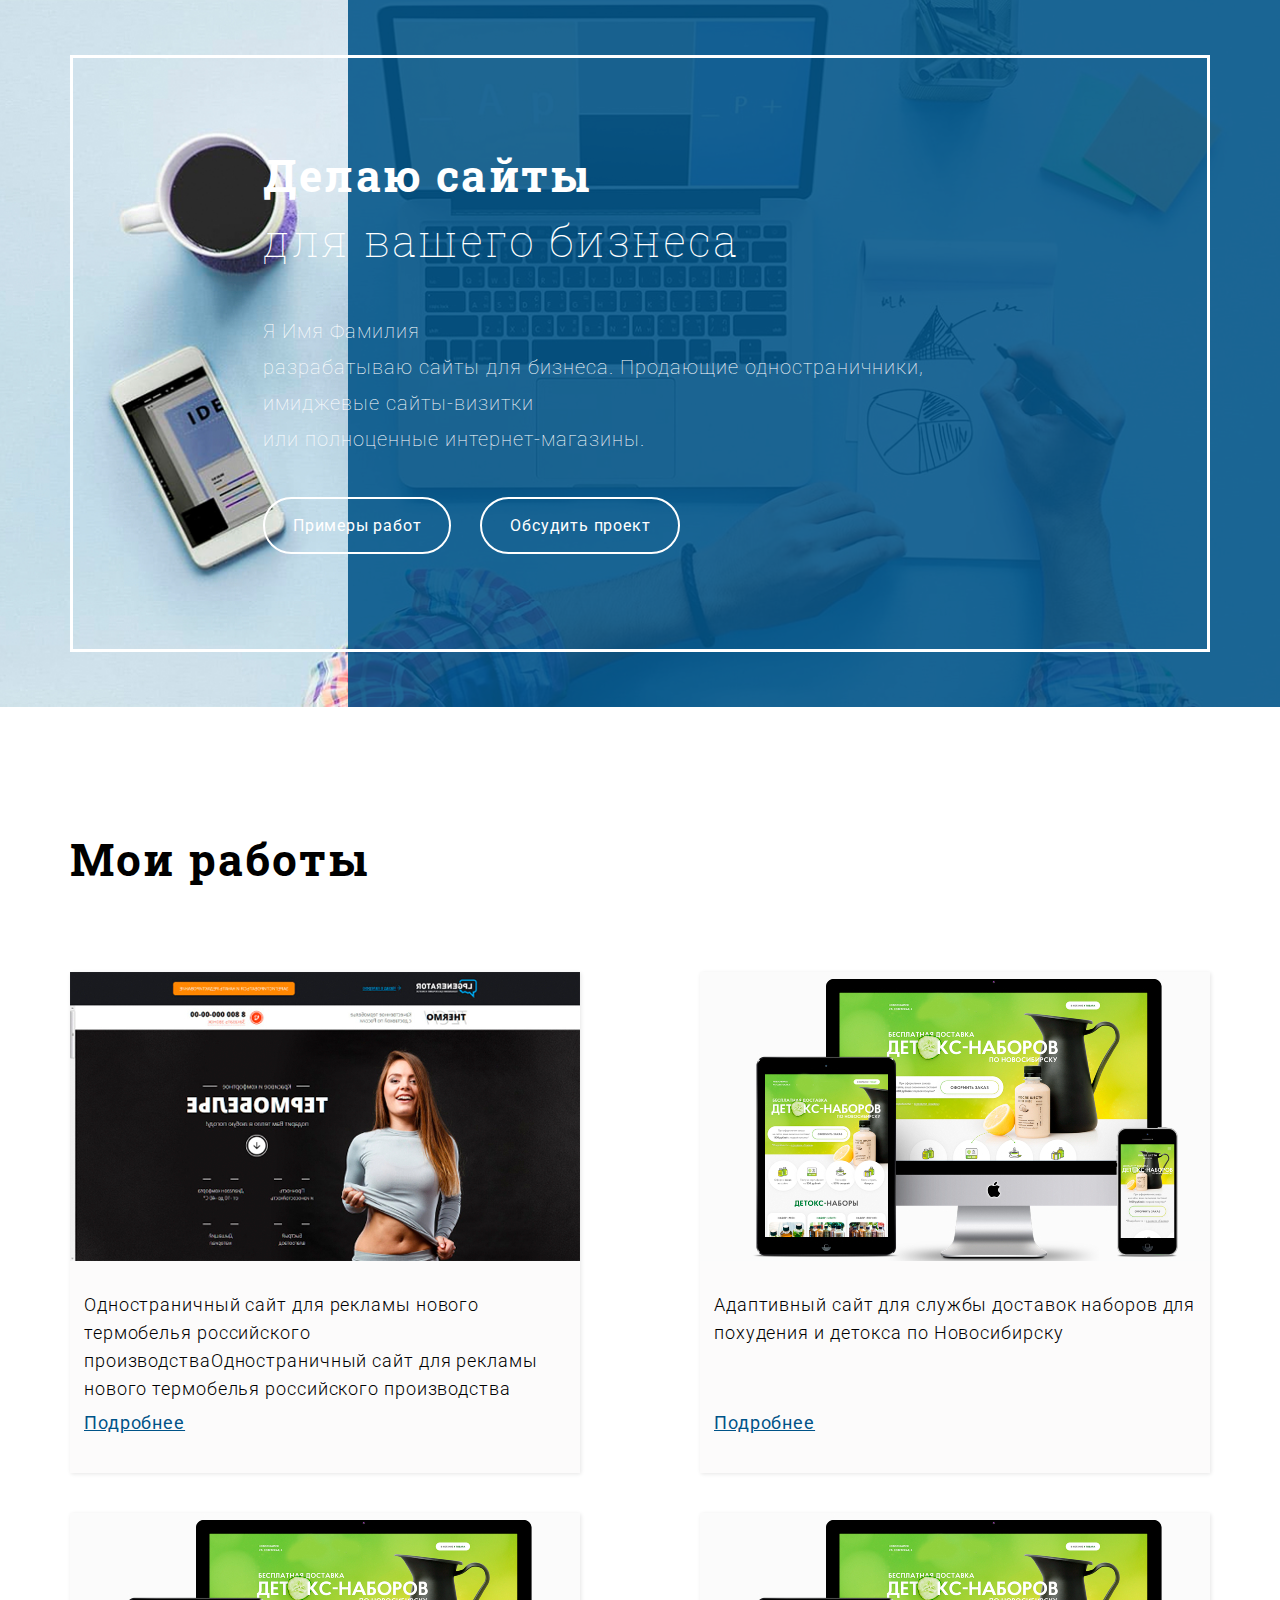
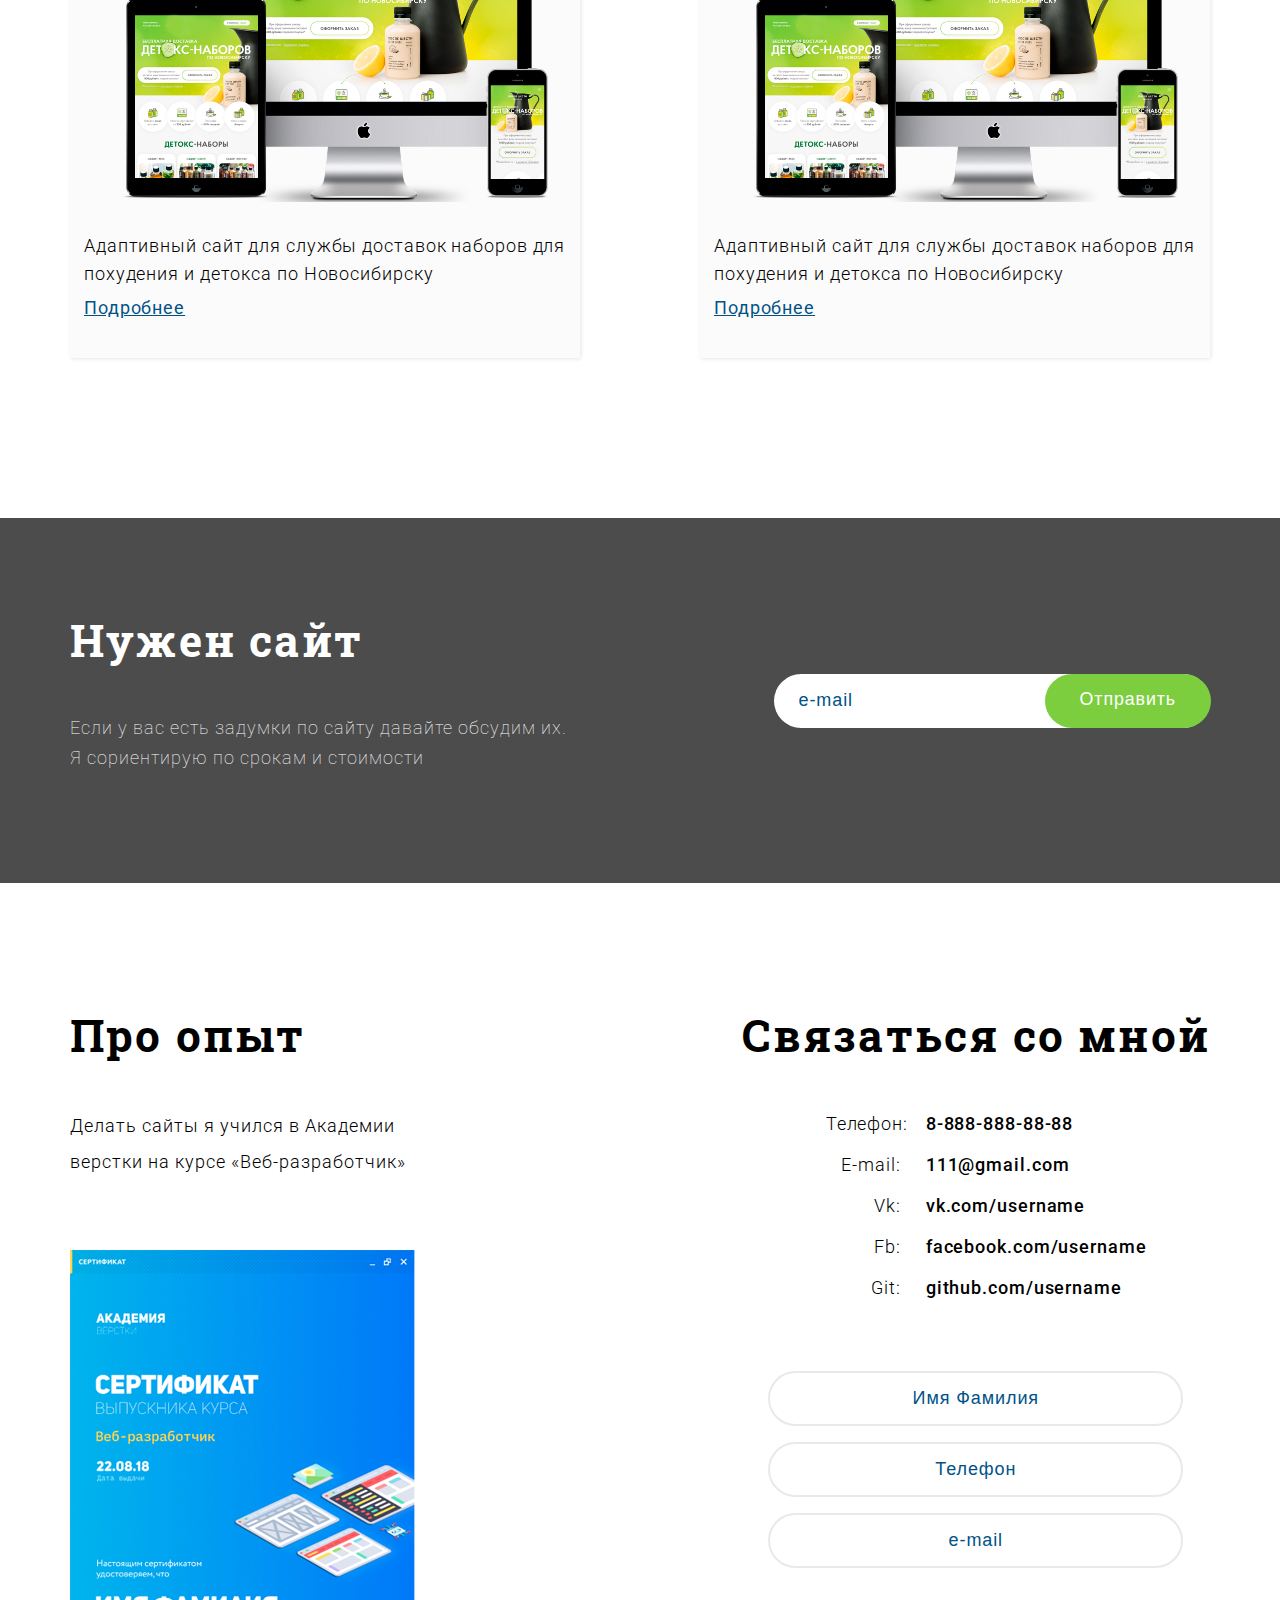
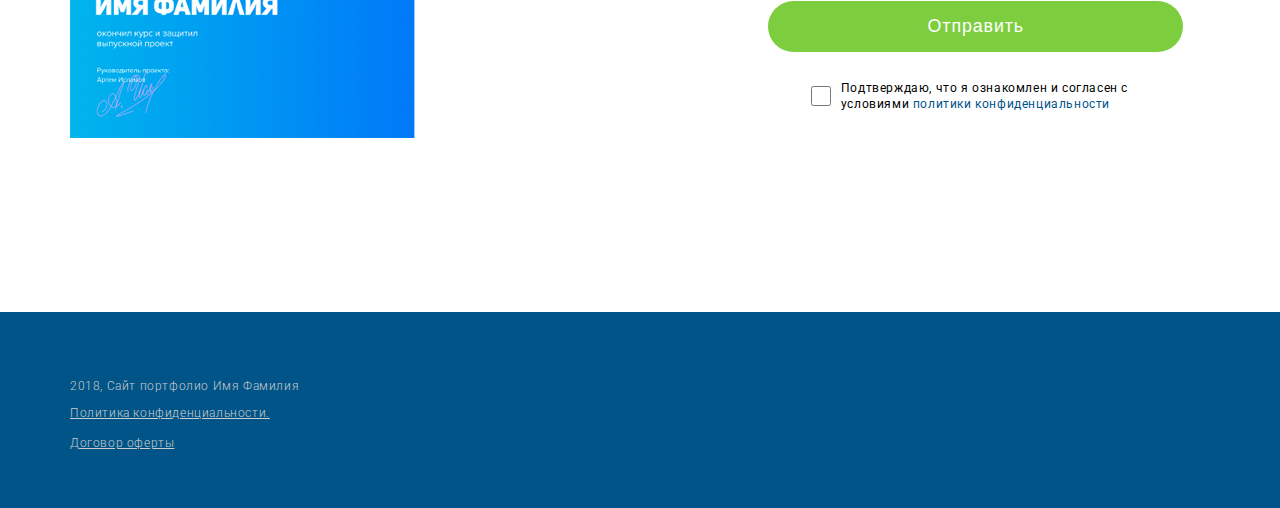
==== index.html @ 3e4e1475 "Add files via upload" ====
<!DOCTYPE html>
<html lang="ru">
<head>
	<meta charset="UTF-8">
	<meta http-equiv="X-UA-Compatible" content="IE=edge">
	<meta name="viewport" content="width=device-width, initial-scale=1">

	<!-- Информация об авторе и описание проекта -->
	<meta name="description" content="Порфолио">
	<meta name="author" content="Иван">

	<title>Портфолио</title>

	<!-- Каскадная таблица стилей -->
	<link href="https://fonts.googleapis.com/css?family=Roboto+Slab:700|Roboto:100,300,400,500" rel="stylesheet">
	<link rel="stylesheet" href="css/reset.css">
	<link rel="stylesheet" href="css/style.css">

</head>
<body>
	<header class="header">
		<div class="row">
			<div class="container">
				<div class="header-text">
					<h1 class="block-title">Делаю сайты <span>для вашего бизнеса</span></h1>
					<p class="block-description text-description">
						<span>Я Имя Фамилия</span> разрабатываю сайты для бизнеса. Продающие одностраничники, имиджевые сайты-визитки <span>или полноценные интернет-магазины.</span>
					</p>
					<a href="#" class="header-button">Примеры работ</a>
					<a href="#" class="header-button header-button-o"> Обсудить проект
					</a>
				</div>
			</div>
		</div>
	</header>
	<section class="works">
		<div class="row">
			<div class="container">
				<h2 class="block-title">Мои работы</h2>
				<div class="works-items">

					<!-- work item start -->
					<div class="work-item">
						<div class="work-img">
							<img src="img/works/work-img-02.jpg" alt="image work">
						</div>
						<div class="work-text">
							<p class="work-description">
								Одностраничный сайт для рекламы нового 
							термобелья российского производстваОдностраничный сайт для рекламы нового 
							термобелья российского производства</p>
							<a href="#" class="work-link">Подробнее</a>
						</div>
					</div>
					<!-- work item end -->

					<!-- work item start -->
					<div class="work-item">
						<div class="work-img">
							<img src="img/works/work-img-01.jpg" alt="image work">
						</div>
						<div class="work-text">
							<p class="work-description">Адаптивный сайт для службы доставок наборов
							для похудения и детокса по Новосибирску</p>
							<a href="#" class="work-link">Подробнее</a>
						</div>
					</div>
					<!-- work item end -->

					<!-- work item start -->
					<div class="work-item">
						<div class="work-img">
							<img src="img/works/work-img-01.jpg" alt="image work">
						</div>
						<div class="work-text">
							<p class="work-description">Адаптивный сайт для службы доставок наборов
							для похудения и детокса по Новосибирску</p>
							<a href="#" class="work-link">Подробнее</a>
						</div>
					</div>
					<!-- work item end -->

					<!-- work item start -->
					<div class="work-item">
						<div class="work-img">
							<img src="img/works/work-img-01.jpg" alt="image work">
						</div>
						<div class="work-text">
							<p class="work-description">Адаптивный сайт для службы доставок наборов
							для похудения и детокса по Новосибирску</p>
							<a href="#" class="work-link">Подробнее</a>
						</div>
					</div>
					<!-- work item end -->
				</div>
			</div>
		</div>
	</section>

	<section class="action">
		<div class="row">
			<div class="container">
				<div class="action-container">
					<div class="action-text">
						<h2 class="block-title">Нужен сайт</h2>
						<p class="block-description action-description">Если у вас есть задумки по сайту давайте обсудим их. Я сориентирую по срокам и стоимости </p>
					</div>
					<form action="#" class="action-form">
						<input type="text" class="action-input" placeholder="e-mail">
						<input type="submit" class="action-submit" value="Отправить">
					</form>
				</div>
			</div>
		</div>
	</section>

	<section class="about">
		<div class="row">
			<div class="container">
				<div class="about-container">
					<div class="about-experience">
						<h2 class="block-title">Про опыт</h2>
						<p class="block-description about-description">Делать сайты я учился в Академии верстки на курсе «Веб-разработчик»</p>
						<img src="img/certificat.jpg" class="about-img" alt="about-img">
					</div>
					<div class="about-text">
						<h2 class="block-title">Связаться со мной</h2>
						<div class="about-contacts">
							<div class="contacts-item">
								<div class="contact-name">Телефон:</div>
								<div class="contact-value">
									<a href="tel:8-888-888-88-88" class="contact-link" target="_blank">8-888-888-88-88</a>
								</div>
							</div>
							<div class="contacts-item">
								<div class="contact-name">E-mail:</div>
								<div class="contact-value">
									<a href="mailto:111@gmail.com" class="contact-link" target="_blank">111@gmail.com</a>
								</div>
							</div>
							<div class="contacts-item">
								<div class="contact-name">Vk:</div>
								<div class="contact-value">
									<a href="vk.com/username" class="contact-link" target="_blank">vk.com/username</a>
								</div>
							</div>
							<div class="contacts-item">
								<div class="contact-name">Fb:</div>
								<div class="contact-value">
									<a href="facebook.com/username" class="contact-link" target="_blank">facebook.com/username</a>
								</div>
							</div>
							<div class="contacts-item">
								<div class="contact-name">Git:</div>
								<div class="contact-value">
									<a href="github.com/username" class="contact-link" target="_blank">github.com/username</a>
								</div>
							</div>
						</div>
						<form action="#" class="about-form">
							<input type="text" class="about-input"
							placeholder="Имя Фамилия">
							<input type="text" class="about-input"
							placeholder="Телефон">
							<input type="email" class="about-input"
							placeholder="e-mail">
							<input type="submit" class="about-submit"
							value="Отправить">

							<div class="form-check">
								<input type="checkbox" class="about-input-checkbox">
								<p class="form-description">Подтверждаю, что я ознакомлен и согласен с условиями <a href="#" class="form-link" target="_blank"> политики конфиденциальности </a></p>
							</div>
						</form>
					</div>
				</div>
			</div>
		</div>
	</section>

	<footer class="footer">
		<div class="row">
			<div class="container">
				<p class="footer-text">2018, Сайт портфолио Имя Фамилия</p>
				<a href="#" class="footer-link footer-politic">Политика конфиденциальности.</a>
				<a href="#" class="footer-link">Договор оферты</a>
			</div>
		</div>
	</footer>
</body>
</html>
---- css/style.css ----
body {
box-sizing: border-box;
font-family: 'Roboto', sans-serif;
font-size: 18px;
}

p, span {
	font-weight: 100;
}

::placeholder {
	color: #005388;
	opacity: 1;
}

:-ms-input-placeholder {
	color: #005388;
}

::-ms-input-placeholder {
	color: #005388;
}

/*GRID*/
.row {
	display: flex;
	justify-content: center;
}

.container {
	display: flex;
	flex-direction: column;
	width: 100%;
	max-width: 1170px;
	padding: 0 15px 0 15px;
	z-index: 2;
}

/*General*/ 
.block-title {
	font-family: "Roboto Slab";
    font-size: 44px;
    font-weight: 700;
    line-height: 65px;
    letter-spacing: 2.2px;
    padding: 0 0 20px 0;
}

.block-title span {
	display: block;
}

/*HEADER*/
.header {
	background: url('../img/bg-image.jpg') top center 
	no-repeat;
	background-size: cover;
	padding: 55px 0;
	position: relative;
}

.header::before {
	content: "";
	display: block;
	position: absolute;
	top: 0;
	left: 50%;
	height: 100%;
	width: calc(50% + 292px);
	background: #005388;
	opacity: 0.88;
	margin-left: -292px;
	z-index: 1;
}

.header-text {
	color: white;
	margin-left: auto;
	padding: 85px 260px 95px 190px;
	border: 3px solid #ffffff;
}

.block-description span {
	display: block;
}

.block-description {
	font-size: 20px;
    line-height: 36px;
    letter-spacing: 1px;
    padding: 20px 0;
}

.header-description {
	width: 100%;
	max-width: 400px;
}

.header-button {
	display: inline-block;
	font-size: 16px;
    font-weight: 400;
    letter-spacing: 0.8px;
    color: white;
    text-decoration: none;
    border: 2px solid #ffffff;
    padding: 17px 28px;
    border-radius: 30px;
    margin: 20px 25px 0 0;
}

.header-button_0, .header-button:hover {
	background: white;
	color: #005388;
}

.header-button_0:hover {
	background: transparent;
	color: white;
}

/* Works */
.works {
	padding: 120px 0;
}

.works-items {
	display: flex;
	justify-content: space-between;
	flex-wrap: wrap;
	padding: 60px 0 0 0;
}

.work-item {
	display: flex;
	justify-content: space-between;
	flex-direction: column;
	width: 100%;
	max-width: 510px;
	margin: 0 0 40px 0;
	box-shadow: 1px 1px 4px rgba(0, 0, 0, 0.1);
	background-color: #fcfbfb;
}

.work-img {
	display: flex;
	justify-content: center;
	align-items: center;
}

.work-text {
	padding: 30px 14px;
	display: flex;
	flex-grow: 1;
	flex-direction: column;
	justify-content: space-between;
	letter-spacing: 0.9px;
}

.work-description {
	font-size: 18px;
	font-weight: 300;
	line-height: 28px;
}

.work-link {
	color: #005388;
	font-size: 18px;
	font-weight: 400;
	line-height: 40px;
	letter-spacing: 0.9px;
}

/*ACTION*/
.action {
	padding: 90px 0;
	color: #fff;
	background-color: #4c4c4c;
}

.action-container {
	display: flex;
	justify-content: space-between;
	align-items: center;
	flex-wrap: wrap;
}

.action-description {
	max-width: 505px;
	font-size: 18px;
	line-height: 30px;
}

.action-form {
	background: #fff;
	border-radius: 40px;
	padding-left: 23px;
}

.action-input {
	border: none;
	color: #005388;
	font-size: 18px;
	font-weight: 500;
	letter-spacing: 0.9px;
	padding-right: 10px;
}

.action-input:focus, .action-submit:focus {
	outline: none;
}

.action-submit {
	background-color: #7dce3f;
	color: #fff;
	font-weight: 400;
	letter-spacing: 0.9px;
	border: none;
	padding: 15px 35px 18px 35px;
	border-radius: 30px;
	cursor: pointer;
	margin-right: -1px;
}

/*About*/
.about {
	padding: 120px 0;
}

.about-container {
	display: flex;
	justify-content: space-between;
	flex-wrap: wrap;
}

.about-experience {
	width: 600px;
}

.about-description {
	max-width: 340px;
	font-weight: 300;
	font-size: 18px;
}

.about-img {
	width: 100%;
	max-width: 345px;
	padding: 50px 0;
}

.about-contacts {
	padding: 20px 0 0 0;
}

.contacts-item {
	display: flex;
	justify-content: center;
	align-items: center;
	padding: 0 0 10px 0;
}

.contact-name {
	width: 100px;
	text-align: right;
	padding-right: 25px;
	color: #000;
	font-size: 18px;
	font-weight: 300;
	line-height: 31px;
	letter-spacing: 0.9px;
}

.contact-value {
	width: 200px;
	font-size: 18px;
	font-weight: 500;
	line-height: 31px;
	letter-spacing: 0.9px;
}

.contact-link {
	color: #000;
	text-decoration: none;
}

.contact-link:hover {
	text-decoration: underline;
}

.about-form {
	display: flex;
	align-items: center;
	flex-direction: column;
	padding-top: 50px;
}

.about-input {
	width: 100%;
	max-width: 415px;
	text-align: center;
	color: #818181;
	border-radius: 30px;
	padding: 15px 0;
	font-size: 18px;
	font-weight: 400;
	letter-spacing: 0.9px;
	border: 2px solid #e9e9e9;
	margin: 8px 0;
}

.about-input:focus, .about-submit:focus {
	outline: none;
}

.about-submit {
	width: 100%;
	max-width: 415px;
	text-align: center;
	background-color: #7dce3f;
	border: none;
	border-radius: 30px;
	padding: 15px 0;
	margin-top: 25px;
	color: #fff;
	font-weight: 500;
	letter-spacing: 0.9px;
}

.form-check {
	display: flex;
	justify-content: center;
	align-items: center;
	padding-top: 28px;
}

.about-input-checkbox {
	display: block;
	width: 20px;
	height: 20px;
	margin-right: 10px;
}

.form-description {
	width: 300px;
	font-size: 12px;
	font-weight: 400;
	line-height: 16px;
	letter-spacing: 0.6px;
}

.form-link {
	color: #005388;
	text-decoration: none;
}

/*Footer*/

.footer {
	width: 100%;
	background-color: #005488;
	padding: 56px 0;
}

.footer-text {
	color: #ccc;
	font-size: 12px;
	font-weight: 300;
	line-height: 36px;
	letter-spacing: 0.6px;
}

.footer-politic {
	margin-bottom: 12px;
}

.footer-link {
	color: #ccc;
	font-size: 12px;
	font-weight: 300;
	line-height: 18px;
	text-decoration: underline;
	letter-spacing: 0.6px;
}


/*MEDIA*/
@media screen and (max-width: 1024px) {
	/*General*/
	.container {
		align-items: center;
	}
	/*HEADER*/
	.header-text {
		padding: 85px, 140px;
	}

	/*Works*/
	.works {
		padding: 50px 0;
	}

	.works-items {
		justify-content: center;
		padding: 30px 0 0 0;
	}
	/*Action*/
	.action {
		padding: 50px 0px;
	}
	.action-container {
		justify-content: center;
		flex-direction: column;
	}
	.action-text {
		text-align: center;
	}
	.action-description {
		padding: 0 0 40px 0;
	}

	/*About*/
	.about {
		padding: 60px 0;
	}

	.about-container {
		justify-content: center;
	}

	.about-experience, .about-description {
		text-align: center;
		max-width: none;
	}
	
}


@media screen and (max-width: 768px) {
	/*Header*/
	.header-text {
		padding: 20px;
		border: none;
		margin: auto;
	}
	/*About*/
	.about-experience {
		width: auto;
	}
	
	.about-text {
		text-align: center;
	}
}

@media screen and (max-width: 450px) {
	/*General*/
	.block-title {
		font-size: 36px;
		line-height: 50px;
	}

	.block-description {
		font-size: 16px;
	}

	/*Header*/
	.header {
		padding: 20px 0;
	}
	.header-text {
		padding: 0;
	}
	/*Action*/
	.action-form {
		background: transparent;
		display: flex;
		flex-direction: column;
		padding: 0;
	}

	.action-input {
		text-align: center;
		padding: 15px 0 18px 0;
		margin: 0 0 20px 0;
		border-radius: 5px;
	}
	.action-submit {
		padding: 15px 75px 18px 75px;
	}

	/*About*/
	.about-input, .about-submit {
		max-width: 80%;
	}
	.form-description {
		width: 150px;
		text-align: left;
	}
	.contact-name, .contact-value {
		font-size: 16px;
	}
	.about-img {
		max-width: 80%;
	}
}
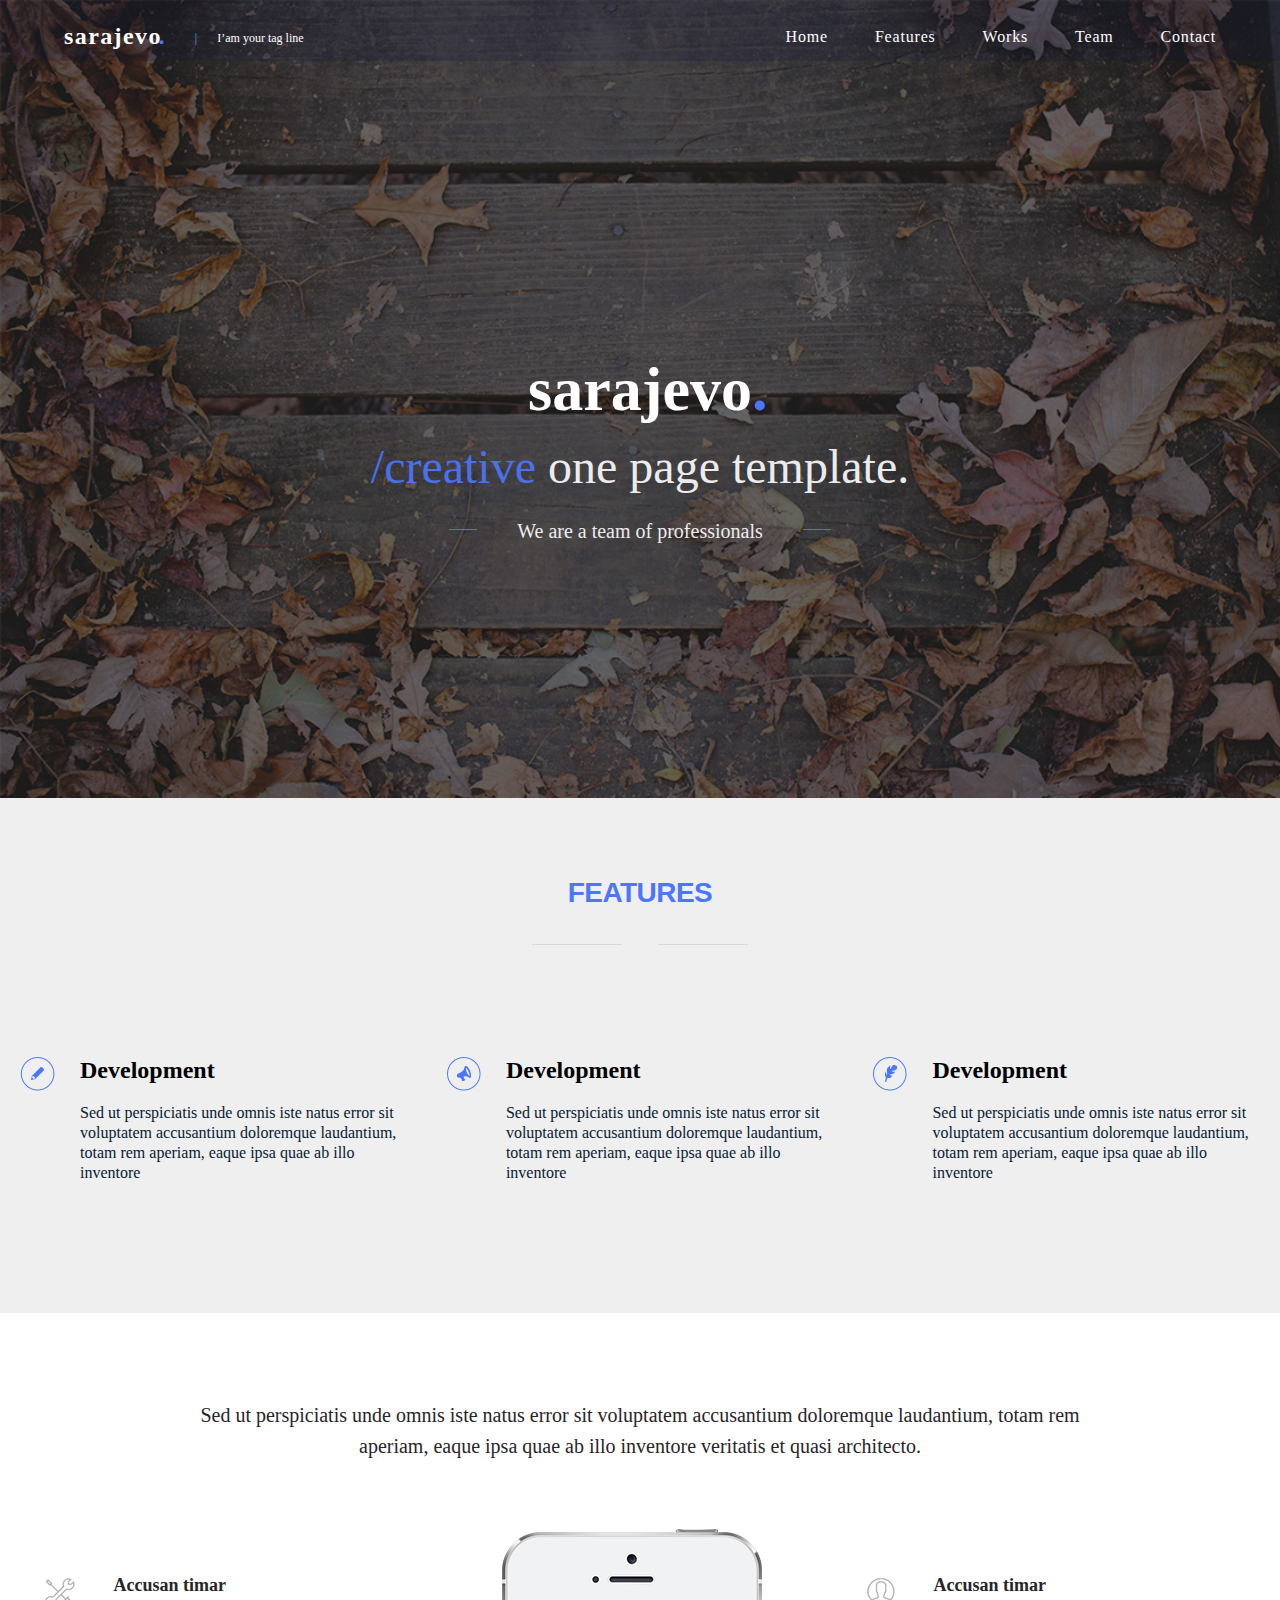
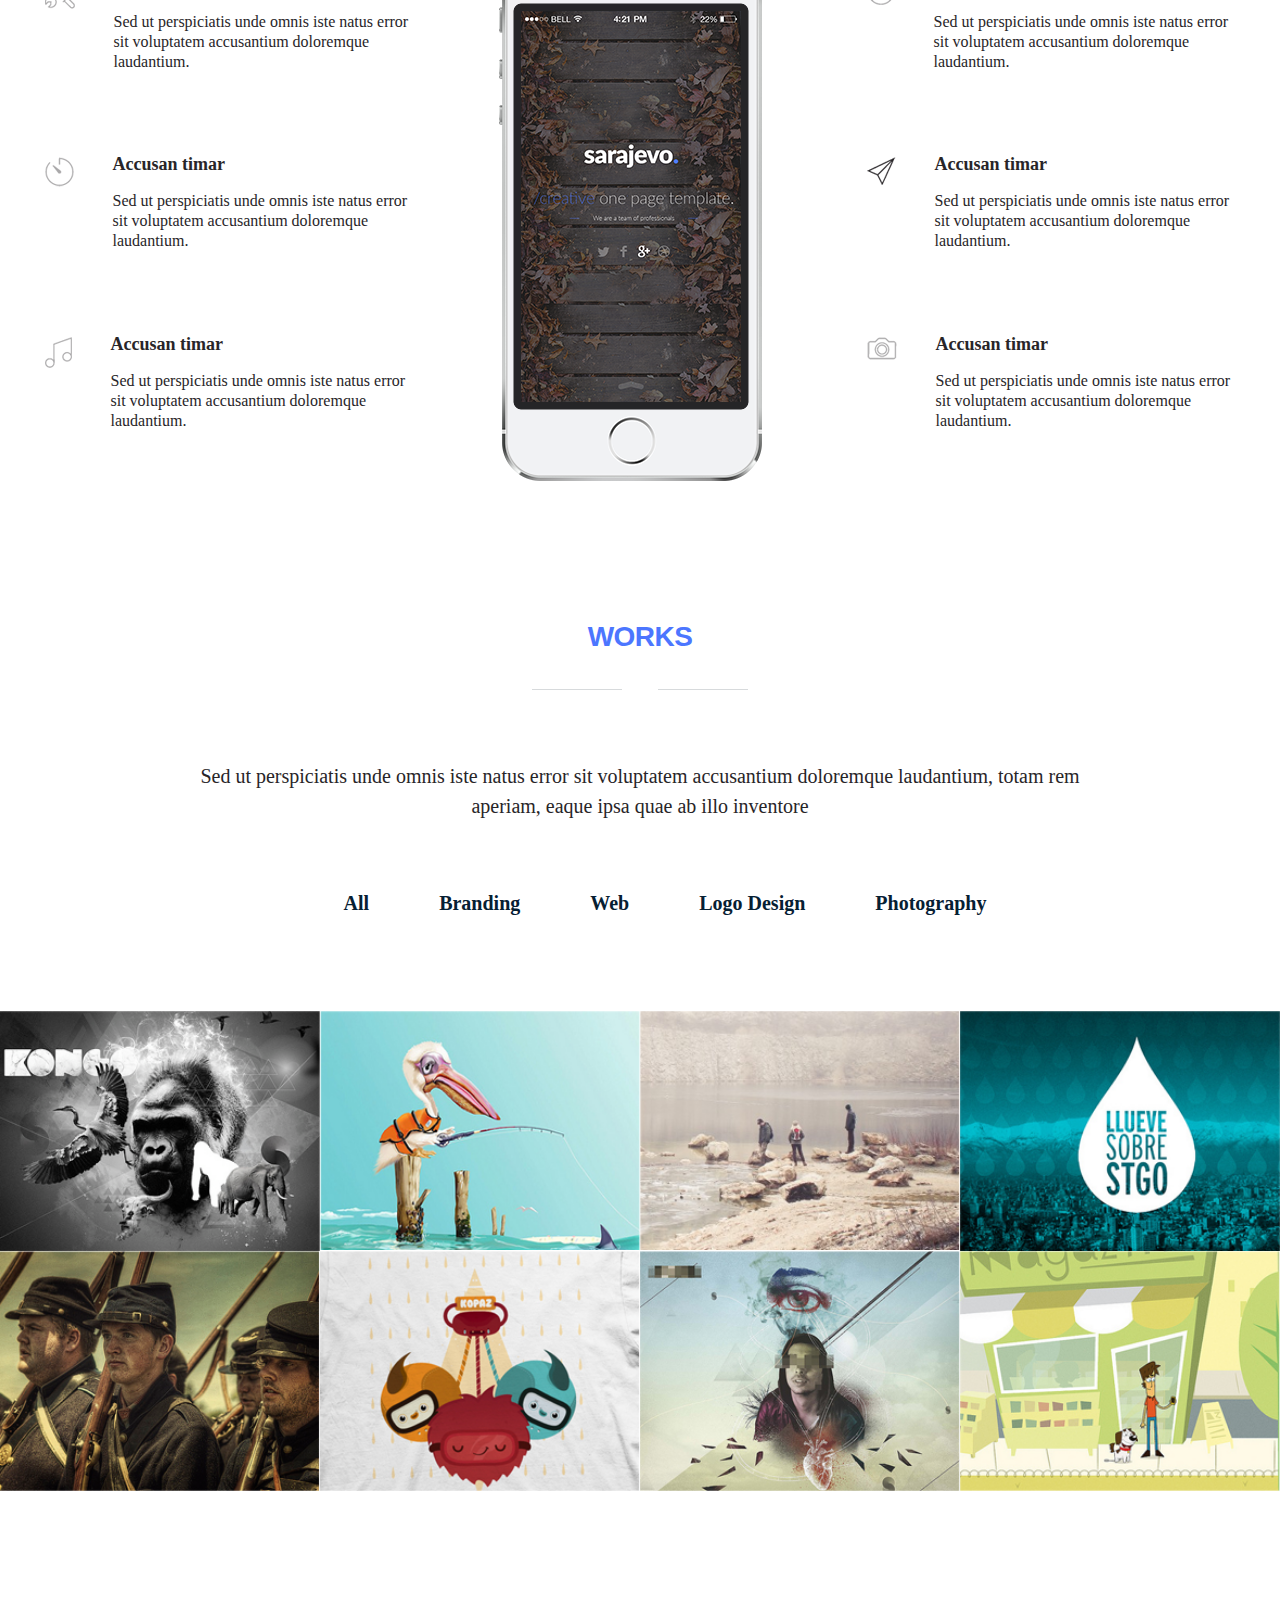
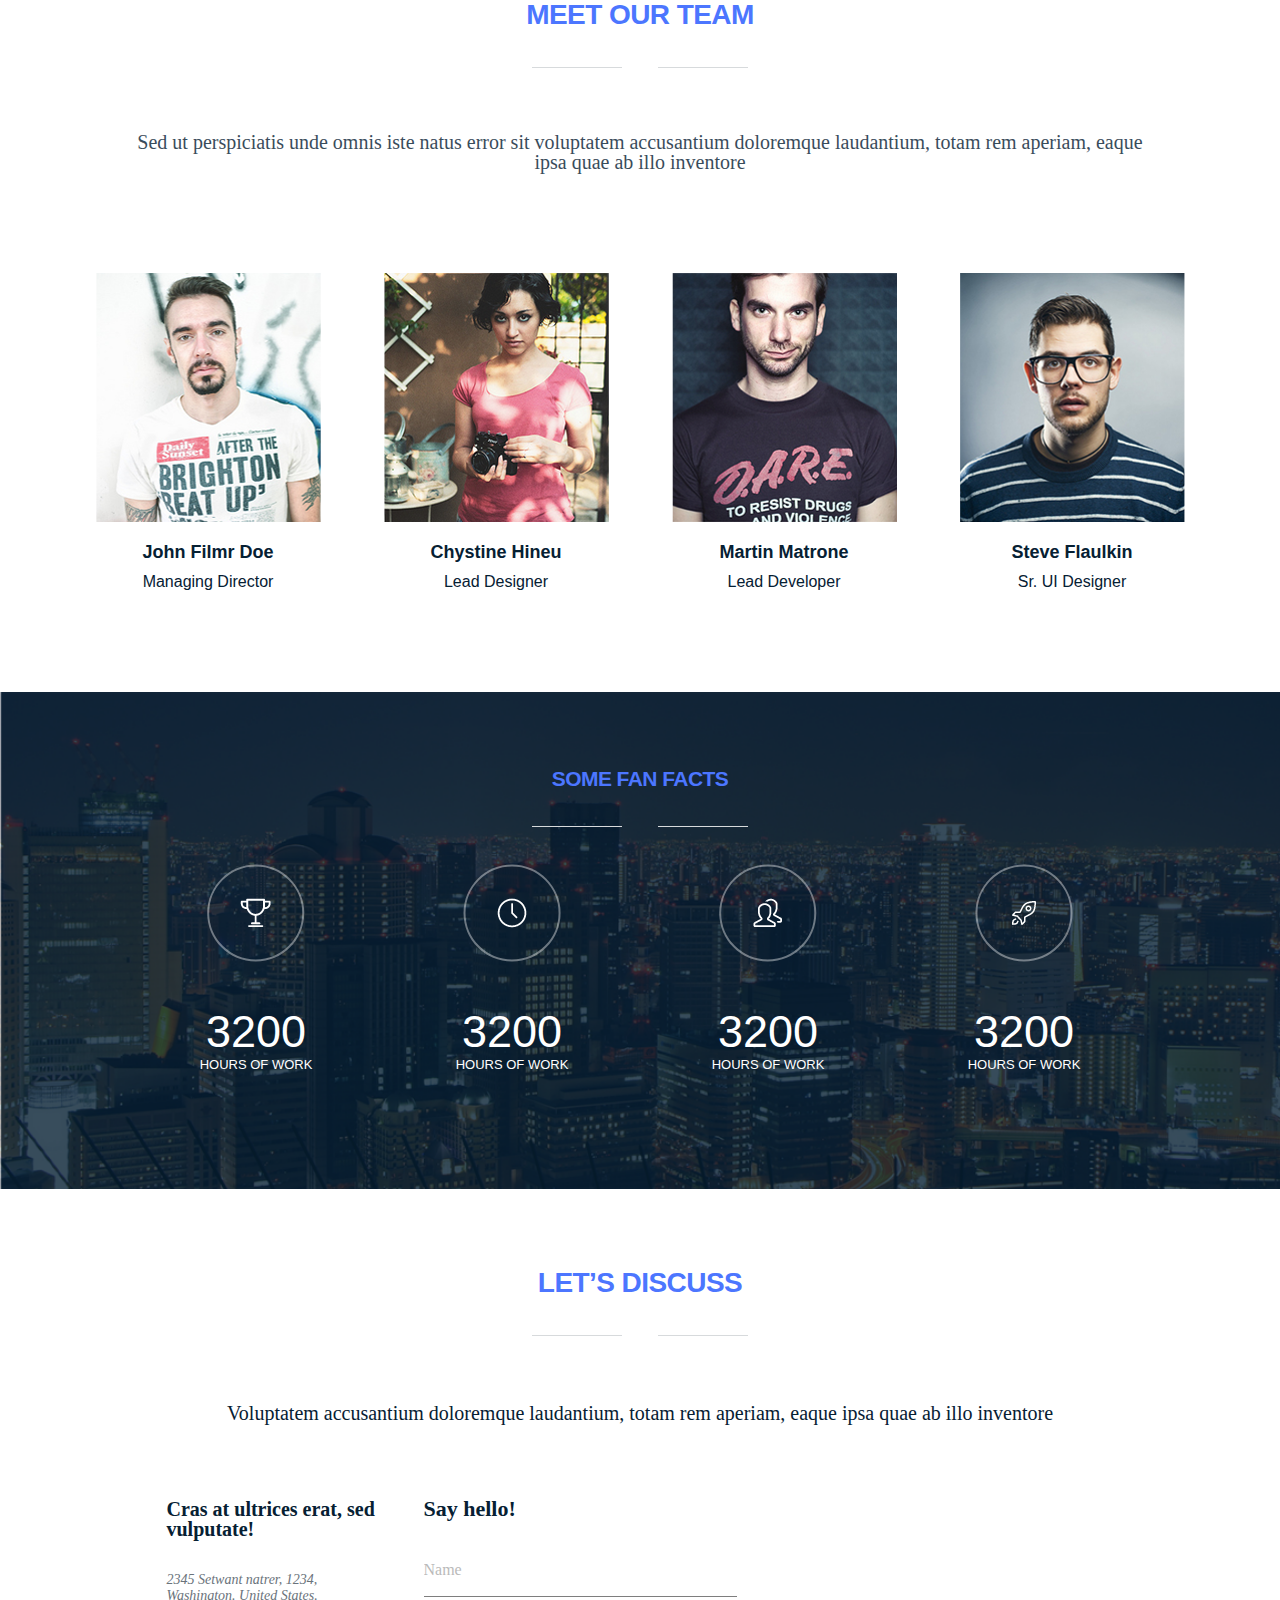
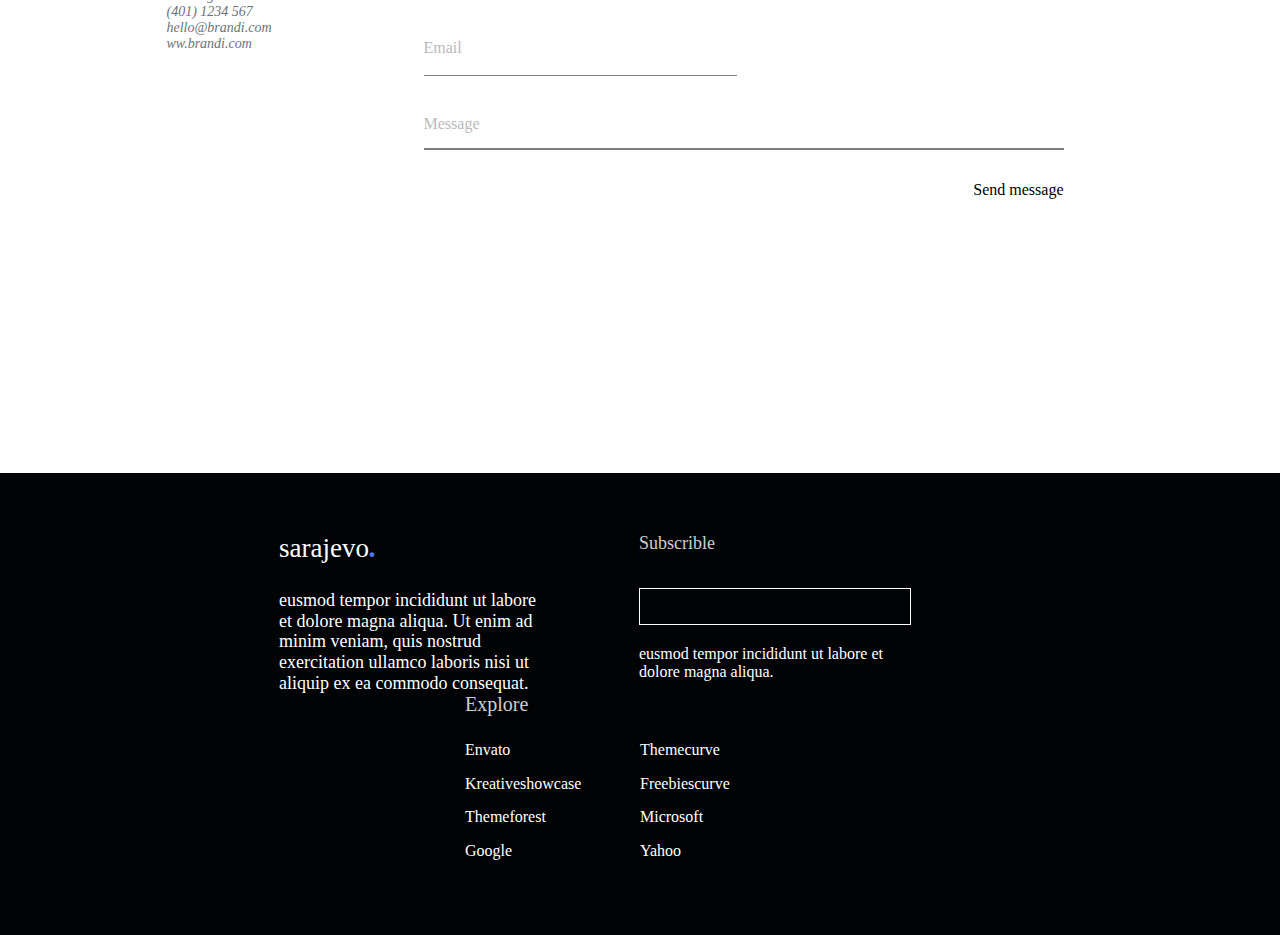
==== commit cbbb59ca: "Add files via upload" ====
--- a/index.html
+++ b/index.html
@@ -1,191 +1,501 @@
 <!DOCTYPE html>
-<html lang="ru">
+<html lang="en">
 <head>
 	<meta charset="UTF-8">
-	<meta http-equiv="X-UA-Compatible" content="IE=edge">
 	<meta name="viewport" content="width=device-width, initial-scale=1">
-
-	<!-- Информация об авторе и описание проекта -->
-	<meta name="description" content="Порфолио">
-	<meta name="author" content="Иван">
-
-	<title>Портфолио</title>
-
-	<!-- Каскадная таблица стилей -->
-	<link href="https://fonts.googleapis.com/css?family=Roboto+Slab:700|Roboto:100,300,400,500" rel="stylesheet">
-	<link rel="stylesheet" href="css/reset.css">
-	<link rel="stylesheet" href="css/style.css">
-
+	<title>Serajeo</title>
+	<link rel="stylesheet" type="text/css" href="css/normalize.css">
+	<link rel="stylesheet" type="text/css" href="https://use.fontawesome.com/releases/v5.7.2/css/all.css" integrity="sha384-fnmOCqbTlWIlj8LyTjo7mOUStjsKC4pOpQbqyi7RrhN7udi9RwhKkMHpvLbHG9Sr" crossorigin="anonymous">
+	<link rel="stylesheet" type="text/css" href="css/style.css">
+	<link href="https://fonts.googleapis.com/css?family=Lato:300,300i,400,400i,700,900" type="text/css" rel="stylesheet">
 </head>
 <body>
 	<header class="header">
-		<div class="row">
-			<div class="container">
-				<div class="header-text">
-					<h1 class="block-title">Делаю сайты <span>для вашего бизнеса</span></h1>
-					<p class="block-description text-description">
-						<span>Я Имя Фамилия</span> разрабатываю сайты для бизнеса. Продающие одностраничники, имиджевые сайты-визитки <span>или полноценные интернет-магазины.</span>
-					</p>
-					<a href="#" class="header-button">Примеры работ</a>
-					<a href="#" class="header-button header-button-o"> Обсудить проект
-					</a>
-				</div>
+		<div class="header-fon">	
+			<div class="container-header">
+				<h2 class="container-logo">sarajevo <span class="header-tochka">.</span></h2>
+				<p class="container-description">I’am your tag line</p>
+				<div class="wrapper">
+					<input type="checkbox" id="check-menu">
+	        		<label for="check-menu">MENU</label>
+					<nav class="topnav main-menu">
+						<a href="#">Home</a>
+						<a href="#">Features</a>
+						<a href="#">Works</a>
+						<a href="#">Team</a>
+						<a href="#">Contact</a>
+					</nav>
+				</div>
+			</div>
+		</div>
+		<div class="header-text">
+			<h1 class="header-logo">sarajevo <span class="logo-tochka">.</span></h1>
+			<p class="header-title"> <span>/creative</span> one page template.</p>
+			<p class="header-description">We are a team of professionals</p>
+		</div>
+		<div class="header-socseti">
+			<div class="socseti-icon">
+				<a href="#"><i class="fab fa-twitter"></i></a>
+				<a href="#"><i class="fab fa-facebook-f"></i></a>
+				<a href="#"><i class="fab fa-dribbble"></i></a>
+				<a href="#"><i class="fab fa-google-plus-g"></i></a>
 			</div>
 		</div>
 	</header>
-	<section class="works">
-		<div class="row">
-			<div class="container">
-				<h2 class="block-title">Мои работы</h2>
-				<div class="works-items">
-
-					<!-- work item start -->
-					<div class="work-item">
-						<div class="work-img">
-							<img src="img/works/work-img-02.jpg" alt="image work">
-						</div>
-						<div class="work-text">
-							<p class="work-description">
-								Одностраничный сайт для рекламы нового 
-							термобелья российского производстваОдностраничный сайт для рекламы нового 
-							термобелья российского производства</p>
-							<a href="#" class="work-link">Подробнее</a>
-						</div>
-					</div>
-					<!-- work item end -->
-
-					<!-- work item start -->
-					<div class="work-item">
-						<div class="work-img">
-							<img src="img/works/work-img-01.jpg" alt="image work">
-						</div>
-						<div class="work-text">
-							<p class="work-description">Адаптивный сайт для службы доставок наборов
-							для похудения и детокса по Новосибирску</p>
-							<a href="#" class="work-link">Подробнее</a>
-						</div>
-					</div>
-					<!-- work item end -->
-
-					<!-- work item start -->
-					<div class="work-item">
-						<div class="work-img">
-							<img src="img/works/work-img-01.jpg" alt="image work">
-						</div>
-						<div class="work-text">
-							<p class="work-description">Адаптивный сайт для службы доставок наборов
-							для похудения и детокса по Новосибирску</p>
-							<a href="#" class="work-link">Подробнее</a>
-						</div>
-					</div>
-					<!-- work item end -->
-
-					<!-- work item start -->
-					<div class="work-item">
-						<div class="work-img">
-							<img src="img/works/work-img-01.jpg" alt="image work">
-						</div>
-						<div class="work-text">
-							<p class="work-description">Адаптивный сайт для службы доставок наборов
-							для похудения и детокса по Новосибирску</p>
-							<a href="#" class="work-link">Подробнее</a>
-						</div>
-					</div>
-					<!-- work item end -->
+
+	<div class="features">
+		<div class="features-container">
+			<h2 class="features-headline">features</h2>
+			<div class="features-icon line-text">
+				<i class="far fa-heart"></i>
+			</div>
+		</div>
+		<div class="feautur-card">
+			<div class="features-card">
+				<div class="featur-card-img">
+					<img src="img/features-img/1.png" alt="иконка">
+				</div>
+				<div class="featur-text">
+					<h2>Development</h2>
+					<div class="featur-card-text">	
+						<p>Sed ut perspiciatis unde omnis iste natus error sit voluptatem accusantium doloremque laudantium, totam rem aperiam, eaque ipsa quae ab illo inventore
+						</p>
+					</div>
+				</div>
+			</div>
+			<div class="features-card">
+				<div class="featur-card-img">
+					<img src="img/features-img/2.png" alt="иконка">
+				</div>
+				<div class="featur-text">
+					<h2>Development</h2>
+					<div class="featur-card-text">	
+						<p>Sed ut perspiciatis unde omnis iste natus error sit voluptatem accusantium doloremque laudantium, totam rem aperiam, eaque ipsa quae ab illo inventore
+						</p>
+					</div>
+				</div>
+			</div>
+			<div class="features-card">
+				<div class="featur-card-img">
+					<img src="img/features-img/3.png" alt="иконка">
+				</div>
+				<div class="featur-text">
+					<h2>Development</h2>
+					<div class="featur-card-text">	
+						<p>Sed ut perspiciatis unde omnis iste natus error sit voluptatem accusantium doloremque laudantium, totam rem aperiam, eaque ipsa quae ab illo inventore
+						</p>
+					</div>
+				</div>
+			</div>
+		</div>
+	</div>
+
+	<section class="specification">
+		<div class="container">
+			<p class="specification-description">
+				Sed ut perspiciatis unde omnis iste natus error sit voluptatem accusantium doloremque laudantium, totam rem aperiam, eaque ipsa quae ab illo inventore veritatis et quasi architecto.
+			</p>
+			<div class="specification-container">
+				<!-- левый блок -->
+				<div class="block-left">
+					<div class="specification-card">
+						<div class="specification-img">
+							<img src="img/features-img/customize.png" alt="">
+						</div>
+						<div class="specification-text">
+							<h2>Accusan timar</h2>
+							<div class="specification-card-text">
+								Sed ut perspiciatis unde omnis iste natus error sit voluptatem accusantium doloremque laudantium.
+							</div>
+						</div>
+					</div>
+					<div class="specification-card">
+						<div class="specification-img">
+							<img src="img/features-img/time.png" alt="">
+						</div>
+						<div class="specification-text">
+							<h2>Accusan timar</h2>
+							<div class="specification-card-text">
+								Sed ut perspiciatis unde omnis iste natus error sit voluptatem accusantium doloremque laudantium.
+							</div>
+						</div>
+					</div>
+					<div class="specification-card">
+						<div class="specification-img">
+							<img src="img/features-img/Music.png" alt="">
+						</div>
+						<div class="specification-text">
+							<h2>Accusan timar</h2>
+							<div class="specification-card-text">
+								Sed ut perspiciatis unde omnis iste natus error sit voluptatem accusantium doloremque laudantium.
+							</div>
+						</div>
+					</div>
+				</div>
+				<!-- центральный блок -->
+				<div class="block-middle">
+					<img src="img/features-img/phone.png" alt="">
+				</div>
+
+				<!-- Правый блок -->
+				<div class="block-right">
+					<div class="specification-card">
+						<div class="specification-img">
+							<img src="img/features-img/support.png" alt="">
+						</div>
+						<div class="specification-text">
+							<h2>Accusan timar</h2>
+							<div class="specification-card-text">
+								Sed ut perspiciatis unde omnis iste natus error sit voluptatem accusantium doloremque laudantium.
+							</div>
+						</div>
+					</div>
+					<div class="specification-card">
+						<div class="specification-img">
+							<img src="img/features-img/send.png" alt="">
+						</div>
+						<div class="specification-text">
+							<h2>Accusan timar</h2>
+							<div class="specification-card-text">
+								Sed ut perspiciatis unde omnis iste natus error sit voluptatem accusantium doloremque laudantium.
+							</div>
+						</div>
+					</div>
+					<div class="specification-card">
+						<div class="specification-img">
+							<img src="img/features-img/camera.png" alt="">
+						</div>
+						<div class="specification-text">
+							<h2>Accusan timar</h2>
+							<div class="specification-card-text">
+								Sed ut perspiciatis unde omnis iste natus error sit voluptatem accusantium doloremque laudantium.
+							</div>
+						</div>
+					</div>
 				</div>
 			</div>
 		</div>
 	</section>
 
-	<section class="action">
-		<div class="row">
-			<div class="container">
-				<div class="action-container">
-					<div class="action-text">
-						<h2 class="block-title">Нужен сайт</h2>
-						<p class="block-description action-description">Если у вас есть задумки по сайту давайте обсудим их. Я сориентирую по срокам и стоимости </p>
-					</div>
-					<form action="#" class="action-form">
-						<input type="text" class="action-input" placeholder="e-mail">
-						<input type="submit" class="action-submit" value="Отправить">
+	<div class="works">
+		<div class="work-container">
+			<h2 class="work-headline">works</h2>
+			<div class="work-icon line-text">
+				<i class="far fa-heart"></i>	
+			</div>
+			<div class="work-description">
+				Sed ut perspiciatis unde omnis iste natus error sit voluptatem accusantium doloremque laudantium, totam rem aperiam, eaque ipsa quae ab illo inventore
+			</div>
+			<div class="work-nav">
+				<ul class="menu-list">
+					<li>All</li>
+					<li>Branding</li>
+					<li>Web</li>
+					<li>Logo Design</li>
+					<li>Photography</li>
+				</ul>
+			</div>
+		</div>
+		<div class="portfolio-items">
+			<div class="portfolio-item">
+		        <img src="img/works-img/Layer_1.png" alt="" class="portfolio-item__image">
+		        <div class="portfolio-item__overlay">
+		            <div class="portfolio-item__content">
+		                <div class="portfolio-item__icon"><i class="fa fa-search-plus"></i></div>
+		                <div class="portfolio-item__description">Hello world</div>
+		            </div>
+		        </div>
+		    </div>
+		    <div class="portfolio-item">
+		        <img src="img/works-img/Layer_2.png" alt="" class="portfolio-item__image">
+		        <div class="portfolio-item__overlay">
+		            <div class="portfolio-item__content">
+		                <div class="portfolio-item__icon"><i class="fa fa-search-plus"></i></div>
+		                <div class="portfolio-item__description">Hello world</div>
+		            </div>
+		        </div>
+		    </div>
+		    <div class="portfolio-item">
+		        <img src="img/works-img/Layer_3.png" alt="" class="portfolio-item__image">
+		        <div class="portfolio-item__overlay">
+		            <div class="portfolio-item__content">
+		                <div class="portfolio-item__icon"><i class="fa fa-search-plus"></i></div>
+		                <div class="portfolio-item__description">Hello world</div>
+		            </div>
+		        </div>
+		    </div>
+		    <div class="portfolio-item">
+		        <img src="img/works-img/Layer_4.png" alt="" class="portfolio-item__image">
+		        <div class="portfolio-item__overlay">
+		            <div class="portfolio-item__content">
+		                <div class="portfolio-item__icon"><i class="fa fa-search-plus"></i></div>
+		                <div class="portfolio-item__description">Hello world</div>
+		            </div>
+		        </div>
+		    </div>
+		    <div class="portfolio-item">
+		        <img src="img/works-img/Layer_5.png" alt="" class="portfolio-item__image">
+		        <div class="portfolio-item__overlay">
+		            <div class="portfolio-item__content">
+		                <div class="portfolio-item__icon"><i class="fa fa-search-plus"></i></div>
+		                <div class="portfolio-item__description">Hello world</div>
+		            </div>
+		        </div>
+		    </div>
+		    <div class="portfolio-item">
+		        <img src="img/works-img/Layer_6.png" alt="" class="portfolio-item__image">
+		        <div class="portfolio-item__overlay">
+		            <div class="portfolio-item__content">
+		                <div class="portfolio-item__icon"><i class="fa fa-search-plus"></i></div>
+		                <div class="portfolio-item__description">Hello world</div>
+		            </div>
+		        </div>
+		    </div>
+		    <div class="portfolio-item">
+		        <img src="img/works-img/Layer_7.png" alt="" class="portfolio-item__image">
+		        <div class="portfolio-item__overlay">
+		            <div class="portfolio-item__content">
+		                <div class="portfolio-item__icon"><i class="fa fa-search-plus"></i></div>
+		                <div class="portfolio-item__description">Hello world</div>
+		            </div>
+		        </div>
+		    </div>
+		    <div class="portfolio-item">
+		        <img src="img/works-img/Layer_8.png" alt="" class="portfolio-item__image">
+		        <div class="portfolio-item__overlay">
+		            <div class="portfolio-item__content">
+		                <div class="portfolio-item__icon"><i class="fa fa-search-plus"></i></div>
+		                <div class="portfolio-item__description">Hello world</div>
+		            </div>
+		        </div>
+		    </div>
+		</div>
+	</div>
+	<div class="may-team">
+		<div class="team-container">
+			<h2 class="team-headline">Meet Our Team</h2>
+			<div class="team-icon line-text">
+				<i class="far fa-heart"></i>	
+			</div>
+		</div>
+		<div class="team-description">
+			Sed ut perspiciatis unde omnis iste natus error sit voluptatem accusantium doloremque laudantium, totam rem aperiam, eaque ipsa quae ab illo inventore
+		</div>
+	</div>
+		<div class="team-list">
+			<div class="team-1">
+				<figure>
+					<img src="img/team-img/Layer_24.png" class="member-img" alt="">
+					<figcaption class="member-wrap">
+						<div class="member-img-hover">
+							<div class="member-text">Nemo enim ipsam 
+								voluptatem quia voluptas <br> 
+								sit aspernatur aut odit aut fugit, sed quia consequuntur magni dolores eos qui ratione voluptatem.</div>
+							<div class="social-icons">
+								<i class="fab fa-twitter-square"></i>
+								<i class="fab fa-facebook"></i>
+								<i class="fab fa-google-plus-square"></i>
+							</div>
+						</div>
+					</figcaption>
+				</figure>
+				<div class="about-member">
+					<p class="member-name">John Filmr Doe</p>
+					<p class="position">Managing Director</p>
+				</div>
+			</div>
+			<div class="team-2">
+				<figure>
+					<img src="img/team-img/Layer_25.png" class="member-img" alt="">
+					<figcaption class="member-wrap">
+						<div class="member-img-hover">
+							<div class="member-text">Nemo enim ipsam 
+								voluptatem quia voluptas <br> 
+								sit aspernatur aut odit aut fugit, sed quia consequuntur magni dolores eos qui ratione voluptatem.</div>
+							<div class="social-icons">
+								<i class="fab fa-twitter-square"></i>
+								<i class="fab fa-facebook"></i>
+								<i class="fab fa-google-plus-square"></i>
+							</div>
+						</div>
+					</figcaption>
+				</figure>
+				<div class="about-member">
+					<p class="member-name">Chystine Hineu</p>
+					<p class="position">Lead Designer</p>
+				</div>
+			</div>
+			<div class="team-3">
+				<figure>
+					<img src="img/team-img/Layer_26.png" class="member-img" alt="">
+					<figcaption class="member-wrap">
+						<div class="member-img-hover">
+							<div class="member-text">Nemo enim ipsam 
+								voluptatem quia voluptas <br> 
+								sit aspernatur aut odit aut fugit, sed quia consequuntur magni dolores eos qui ratione voluptatem.</div>
+							<div class="social-icons">
+								<i class="fab fa-twitter-square"></i>
+								<i class="fab fa-facebook"></i>
+								<i class="fab fa-google-plus-square"></i>
+							</div>
+						</div>
+					</figcaption>
+				</figure>
+				<div class="about-member">
+					<p class="member-name">Martin Matrone</p>
+					<p class="position">Lead Developer</p>
+				</div>
+			</div>
+			<div class="team-4">
+				<figure>
+					<img src="img/team-img/Layer_27.png" class="member-img" alt="">
+					<figcaption class="member-wrap">
+						<div class="member-img-hover">
+							<div class="member-text">Nemo enim ipsam 
+								voluptatem quia voluptas <br> 
+								sit aspernatur aut odit aut fugit, sed quia consequuntur magni dolores eos qui ratione voluptatem.</div>
+							<div class="social-icons">
+								<i class="fab fa-twitter-square"></i>
+								<i class="fab fa-facebook"></i>
+								<i class="fab fa-google-plus-square"></i>
+							</div>
+						</div>
+					</figcaption>
+				</figure>
+				<div class="about-member">
+					<p class="member-name">Steve Flaulkin</p>
+					<p class="position">Sr. UI Designer</p>
+				</div>
+			</div>
+		</div>
+
+		<!-- some fun facts -->
+		<section class="fun-facts">
+				<div class="facts-container">
+					<h2 class="facts-headline">some fan facts</h2>
+					<div class="facts-icon line-text">
+						<i class="far fa-heart"></i>
+					</div>
+				</div>
+				<div class="weapper-about-us">
+					<div class="wrapper-about">
+						<div class="info-about">
+							<div class="static-block">
+								<img src="img/facts-img/2-layers.png" alt="иконка">
+							</div>
+							<div class="text-about">
+								<p class="about-static"><span>3200</span> <br> Hours of Work</p>
+							</div>
+						</div>
+					</div>
+					<div class="wrapper-about">
+						<div class="info-about">
+							<div class="static-block">
+								<img src="img/facts-img/icon-chas.png" alt="иконка">
+							</div>
+							<div class="text-about">
+								<p class="about-static"><span>3200</span> <br> Hours of Work</p>
+							</div>
+						</div>
+					</div>
+					<div class="wrapper-about">
+						<div class="info-about">
+							<div class="static-block">
+								<img src="img/facts-img/icon-child.png" alt="иконка">
+							</div>
+							<div class="text-about">
+								<p class="about-static"><span>3200</span> <br> Hours of Work</p>
+							</div>
+						</div>
+					</div>
+					<div class="wrapper-about">
+						<div class="info-about">
+							<div class="static-block">
+								<img src="img/facts-img/icon-rak.png" alt="">
+							</div>
+							<div class="text-about">
+								<p class="about-static"><span>3200</span> <br> Hours of Work</p>
+							</div>
+						</div>
+					</div>
+				</div>
+		</section>
+		<!-- feeback -->
+		<div class="feedback">
+			<div class="feedback-cantainer">
+				<h2 class="feedback-headline">Let’s Discuss</h2>
+				<div class="team-icon line-text">
+					<i class="far fa-heart"></i>	
+				</div>
+				<p class="feedback-description">
+					Voluptatem accusantium doloremque laudantium, totam rem aperiam, eaque ipsa quae ab illo inventore
+				</p>
+			</div>
+			<div class="feedback-wrap">
+				<div class="feedback-contact">
+					<h3>Cras at ultrices erat, sed vulputate!</h3>
+					<address>2345 Setwant natrer, 1234, <br> Washington. United States. <br>(401) 1234 567 <br>hello@brandi.com <br> ww.brandi.com</address>
+				</div>
+				<div class="feedback-form">
+					<h3 class="feedback-title-form">Say hello!</h3>
+					<form action="#" method="post" class="form-input">
+						<input class="input-name" type="text" name="name" placeholder="Name">
+						<input type="email" name="Email" placeholder="Email">
+						<textarea name="message" id="message" rows="1" placeholder="Message"></textarea>
+						<button class="feedback-submit" type="submit" value="submit">
+							<i class="far fa-envelope"></i>
+							<span class="mwssage">Send message</span>
+						</button>
 					</form>
 				</div>
-			</div>
-		</div>
-	</section>
-
-	<section class="about">
-		<div class="row">
-			<div class="container">
-				<div class="about-container">
-					<div class="about-experience">
-						<h2 class="block-title">Про опыт</h2>
-						<p class="block-description about-description">Делать сайты я учился в Академии верстки на курсе «Веб-разработчик»</p>
-						<img src="img/certificat.jpg" class="about-img" alt="about-img">
-					</div>
-					<div class="about-text">
-						<h2 class="block-title">Связаться со мной</h2>
-						<div class="about-contacts">
-							<div class="contacts-item">
-								<div class="contact-name">Телефон:</div>
-								<div class="contact-value">
-									<a href="tel:8-888-888-88-88" class="contact-link" target="_blank">8-888-888-88-88</a>
-								</div>
-							</div>
-							<div class="contacts-item">
-								<div class="contact-name">E-mail:</div>
-								<div class="contact-value">
-									<a href="mailto:111@gmail.com" class="contact-link" target="_blank">111@gmail.com</a>
-								</div>
-							</div>
-							<div class="contacts-item">
-								<div class="contact-name">Vk:</div>
-								<div class="contact-value">
-									<a href="vk.com/username" class="contact-link" target="_blank">vk.com/username</a>
-								</div>
-							</div>
-							<div class="contacts-item">
-								<div class="contact-name">Fb:</div>
-								<div class="contact-value">
-									<a href="facebook.com/username" class="contact-link" target="_blank">facebook.com/username</a>
-								</div>
-							</div>
-							<div class="contacts-item">
-								<div class="contact-name">Git:</div>
-								<div class="contact-value">
-									<a href="github.com/username" class="contact-link" target="_blank">github.com/username</a>
-								</div>
-							</div>
-						</div>
-						<form action="#" class="about-form">
-							<input type="text" class="about-input"
-							placeholder="Имя Фамилия">
-							<input type="text" class="about-input"
-							placeholder="Телефон">
-							<input type="email" class="about-input"
-							placeholder="e-mail">
-							<input type="submit" class="about-submit"
-							value="Отправить">
-
-							<div class="form-check">
-								<input type="checkbox" class="about-input-checkbox">
-								<p class="form-description">Подтверждаю, что я ознакомлен и согласен с условиями <a href="#" class="form-link" target="_blank"> политики конфиденциальности </a></p>
-							</div>
-						</form>
-					</div>
-				</div>
-			</div>
-		</div>
-	</section>
-
-	<footer class="footer">
-		<div class="row">
-			<div class="container">
-				<p class="footer-text">2018, Сайт портфолио Имя Фамилия</p>
-				<a href="#" class="footer-link footer-politic">Политика конфиденциальности.</a>
-				<a href="#" class="footer-link">Договор оферты</a>
-			</div>
-		</div>
-	</footer>
+				<div class="social_feedback">
+					<i class="fab fa-behance feedback_becance"></i>
+					<i class="fab fa-twitter feedback_twitter"></i>
+					<i class="fab fa-dribbble feedback_dribbble"></i>
+					<i class="fab fa-facebook-f feedback_facebook"></i>
+					<i class="fab fa-google-plus-g feedback_google"></i>
+				</div>
+			</div>
+		</div>
+
+		<!-- map -->
+
+		<div class="map">
+			<iframe src="https://yandex.ru/map-widget/v1/-/CCQ9YQ2e"></iframe>
+		</div>
+
+		<!-- footer -->
+
+		<footer>
+			<div class="footer-container">
+				<div class="about-footer">
+					<h2 class="about-footer-headline">sarajevo <span class="footer-tochka">.</span></h2>
+					<p class="about-footer-description">eusmod tempor incididunt ut labore et dolore magna aliqua. Ut enim ad minim veniam, quis nostrud exercitation ullamco laboris nisi ut aliquip ex ea commodo consequat.</p>
+				</div>
+				<div class="footer-subscrible">
+					<h2 class="footer-subscrible-title">Subscrible</h2>
+					<form action="#" class="footer-form">
+						<input type="text" class="footer-input">
+						<button class="footer-subscrible-button">
+							<i class="fas fa-long-arrow-alt-right"></i>
+						</button>
+					</form>
+					<p class="footer-subscrible-description">eusmod tempor incididunt ut labore et <br> dolore magna aliqua. </p>
+				</div>
+				<div class="footer-explore">
+					<h2 class="footer-explore-title">Explore</h2>
+					<div class="footer-href">
+						<a href="#">Envato</a>
+						<a href="#">Themecurve</a>
+						<a href="#">Kreativeshowcase</a>
+						<a href="#">Freebiescurve</a>
+						<a href="#">Themeforest</a>
+						<a href="#">Microsoft</a>
+						<a href="#">Google</a>
+						<a href="#">Yahoo</a>
+					</div>
+				</div>
+			</div>
+		</footer>
 </body>
 </html>--- a/css/style.css
+++ b/css/style.css
@@ -1,506 +1,1209 @@
-body {
-box-sizing: border-box;
-font-family: 'Roboto', sans-serif;
-font-size: 18px;
-}
-
-p, span {
-	font-weight: 100;
-}
-
-::placeholder {
-	color: #005388;
-	opacity: 1;
-}
-
-:-ms-input-placeholder {
-	color: #005388;
-}
-
-::-ms-input-placeholder {
-	color: #005388;
-}
-
-/*GRID*/
-.row {
-	display: flex;
-	justify-content: center;
-}
-
-.container {
-	display: flex;
-	flex-direction: column;
+* {
+	margin: 0;
+	padding: 0;
+	list-style-type: none;
+}
+
+
+.header {
+	display: -webkit-box;
+	display: -ms-flexbox;
+	display: flex;
+	-webkit-box-orient: vertical;
+	-webkit-box-direction: normal;
+	    -ms-flex-direction: column;
+	        flex-direction: column;
+	-webkit-box-pack: justify;
+	    -ms-flex-pack: justify;
+	        justify-content: space-between;
+	background-image: url(..//img/header-img/V5HLB8NUCL.png);
+	background-size: cover;
+	color: #fff;
+	background-color: rgba(16, 22, 54, .2);
+}
+
+.header-fon {
+	background-color: rgba(16, 22, 54, .2);
+}
+
+.container-header {
+	display: -webkit-box;
+	display: -ms-flexbox;
+	display: flex;
+	-webkit-box-align: center;
+	    -ms-flex-align: center;
+	        align-items: center;
+	margin: 20px 5% 10px;
+	padding-top: 3px;
+}
+
+.wrapper {
+	display: -webkit-box;
+	display: -ms-flexbox;
+	display: flex;
+	-webkit-box-align: center;
+	    -ms-flex-align: center;
+	        align-items: center;
+	margin-left: auto;
+	position: relative;
+}
+
+label, #check-menu {
+	display: none;
+}
+
+.container-logo {
+	font-family: "Lato - Black";
+	letter-spacing: 1.4px;
+	position: relative;
+
+}
+
+.header-tochka {
+	position: absolute;
+	color: #4c76ff;
+	bottom: 0;
+	right: -4px; 
+}
+
+.container-description {
+	font-family: "Lato - Thin Italic";
+	font-size: 12px;
+	padding-top: 5px;
+}
+
+.container-description:before {
+	content: '|';
+	color: #32b0ee;
+	margin: 0 20px 0 33px;
+}
+
+.topnav a {
+	text-decoration: none;
+	color: #fff;
+	margin-left: 43px;
+	font-family: "Lato - Thin";
+	font-weight: 400;
+	letter-spacing: 0.81px;
+}
+
+.topnav a:hover {
+	border-top: 2px  solid #4c76ff;
+	padding-top: 26px;
+}
+
+.header-text {
+	margin: 252px 0 110px 0;
+	text-align: center;
+}
+
+.header-logo {
+	position: relative;
+	font-size: 62px;
+	font-family: "Lato Black";
+	font-weight: 900;
+	margin-bottom: 0;
+}
+
+.logo-tochka {
+	position: absolute;
+	color: #4c76ff;
+}
+
+.header-title {
+	opacity: .9;
+	margin-top: 14px;
+	font-size: 48px;
+	font-weight: 400;
+}
+
+.header-title span {
+	color: #4c76ff;
+}
+
+.header-description {
+	opacity: .9;
+	font-size: 20px;
+	font-weight: 400;
+	margin-top: 25px;
+}
+
+.header-description:before {
+	content: '';
+	width: 28px;
+	height: 1px;
+	display: inline-block;
+	vertical-align: super;
+	background-color: #4c76ff;
+	margin-right: 40px;
+}
+
+.header-description:after {
+	content: '';
+	width: 28px;
+	height: 1px;
+	display: inline-block;
+	background-color: #4c76ff;
+	vertical-align: super;
+	margin-left: 40px;
+}
+
+.header-socseti {
+	text-align: center;
+	margin-bottom: 122px;
+}
+
+.socseti-icon a {
+	color: #8b8386;
+	font-size: 20px;
+	padding-right: 12px;
+}
+
+.socseti-icon a:hover {
+	color: #fff;
+}
+
+/*FEATURES*/
+
+.features {
+	background: #efefef;
+	padding: 79px 0 110px 0;
+}
+
+.features-container {
+	text-align: center;
+}
+
+.features-headline {
+	color: #4c76ff;
+	font-family: sans-serif;
+	font-size: 28px;
+	font-weight: 700;
+	text-transform: uppercase;
+	letter-spacing: -0.56px;
+	padding-bottom: 25px;
+}
+
+.fa-heart {
+	font-size: 20px;
+	color: #bfbfbf;
+}
+
+.line-text:before {
+	content: '';
+	width: 90px;
+	height: 1px;
+	display: inline-block;
+	vertical-align: super;
+	background-color: #d7dadc;
+	margin-right: 16px;
+}
+
+.line-text:after {
+	content: '';
+	width: 90px;
+	height: 1px;
+	display: inline-block;
+	vertical-align: super;
+	background-color: #d7dadc;
+	margin-left: 16px;
+}
+
+.feautur-card {
+	display: -webkit-box;
+	display: -ms-flexbox;
+	display: flex;
+	max-width: 1300px;
+	margin: 0 auto;
+	padding-top: 80px;
+}
+
+.features-card {
+	display: -webkit-box;
+	display: -ms-flexbox;
+	display: flex;
+	padding: 20px;
+}
+
+.featur-card-text {
+	padding-top: 19px;
+	font-weight: 400;
+	line-height: 20px;
+	color: #062033;
+}
+
+.featur-card-img {
+	padding-right: 25px;
+}
+
+.specification-description {
+	color: #282528;
+	font-size: 20px;
+	line-height: 30.15px;
+	padding: 87px 0 68px 0;
+	margin: 0 auto;
+	max-width: 930px;
+	text-align: center;
+}
+
+
+.specification-container {
+	display: -webkit-box;
+	display: -ms-flexbox;
+	display: flex;
+	-webkit-box-pack: center;
+	    -ms-flex-pack: center;
+	        justify-content: center;
+	-webkit-box-align: center;
+	    -ms-flex-align: center;
+	        align-items: center;
+	margin: 0 auto;
+	max-width: 1300px;
+}
+
+.specification-card {
+	display: -webkit-box;
+	display: -ms-flexbox;
+	display: flex;
+	margin-bottom: 45px;
+	padding: 20px;
+}
+
+.block-left, .block-right, .block-middle {
+	max-width: 35%;
+}
+
+.block-left {
+	padding-right: 65px;
+}
+
+.block-middle img {
+	margin-bottom: 40px;
+}
+
+.block-right {
+	padding-left: 85px;
+}
+
+.specification-text h2 {
+	color: #282528;
+	font-size: 18px;
+	font-weight: 700;
+	line-height: 15.08px;
+	padding-bottom: 19px;
+}
+
+.specification-img {
+	padding-right: 39px;
+}
+
+.specification-card-text {
+	color: #282528;
+	font-weight: 400;
+	line-height: 20.1px;
+	max-width: 300px;
 	width: 100%;
-	max-width: 1170px;
-	padding: 0 15px 0 15px;
+}
+
+.features-card:hover, .specification-card:hover {
+	background: rgba(247,226,39,.2);
+}
+
+/*WORKS*/
+
+.works {
+	display: -webkit-box;
+	display: -ms-flexbox;
+	display: flex;
+    -webkit-box-orient: vertical;
+    -webkit-box-direction: normal;
+        -ms-flex-direction: column;
+            flex-direction: column;
+    -webkit-box-pack: center;
+        -ms-flex-pack: center;
+            justify-content: center;
+	padding: 96px 0 108px 0;
+}
+
+.work-container {
+	text-align: center;
+}
+
+.work-headline {
+	color: #4c76ff;
+	font-family:  sans-serif;
+	font-size: 28px;
+	font-weight: 700;
+	text-transform: uppercase;
+	letter-spacing: -0.56px;
+	padding-bottom: 25px;
+}
+
+.work-description {
+	color: #282528;
+	font-size: 20px;
+	line-height: 30.15px;
+	padding: 60px 0;
+	margin: 0 auto;
+	max-width: 930px;
+	text-align: center; 
+}
+
+.menu-list {
+	display: -webkit-box;
+	display: -ms-flexbox;
+	display: flex;
+	-webkit-box-pack: center;
+	    -ms-flex-pack: center;
+	        justify-content: center;
+}
+
+.menu-list li {
+	cursor: pointer;
+	margin-left: 50px;
+	color: #062033;
+	font-family: "Lato - Black";
+	font-size: 20px;
+	font-weight: bold;
+	padding: 10px 10px 9px 10px;
+}
+
+.menu-list li:hover {
+	border-radius: 5px;
+	background-color: #4c76ff;
+}
+/*portfolio*/
+
+
+.portfolio-items {
+	display: -webkit-box;
+	display: -ms-flexbox;
+	display: flex;
+	-ms-flex-wrap: wrap;
+	    flex-wrap: wrap;
+	padding-top: 87px;
+}
+
+.portfolio-item {
+    position: relative;
+    width: 25%;
+    overflow: hidden;
+    -ms-flex-negative: 0;
+        flex-shrink: 0;
+    font-size: 0;
+}
+
+.portfolio-item__image {
+	width: 100%;
+    -webkit-transition: -webkit-transform .5s ease-in-out;
+    transition: -webkit-transform .5s ease-in-out;
+    -o-transition: transform .5s ease-in-out;
+    transition: transform .5s ease-in-out;
+    transition: transform .5s ease-in-out, -webkit-transform .5s ease-in-out;
+}
+    
+.portfolio-item:hover .portfolio-item__image {
+    -webkit-transform: scale(1.5);
+        -ms-transform: scale(1.5);
+            transform: scale(1.5);
+}
+    
+.portfolio-item__overlay {
+    position: absolute;
+    top: 0;
+    left: 0;
+    display: none;
+    -webkit-box-pack: center;
+        -ms-flex-pack: center;
+            justify-content: center;
+    -webkit-box-align: center;
+        -ms-flex-align: center;
+            align-items: center;
+    width: 100%;
+    height: 100%;
+    background-color: rgba(139, 0, 255, 0.2);
+ }
+    
+.portfolio-item:hover .portfolio-item__overlay {
+    display: -webkit-box;
+    display: -ms-flexbox;
+    display: flex;
+}
+
+.portfolio-item__content {
+    color: #fff;
+    text-align: center;
+ }
+
+.portfolio-item__icon {
+    font-size: 25px;
+}
+
+.portfolio-item__description {
+    margin-top: 5px;
+    font-size: 20px;
+}
+
+/*team*/
+
+.may-team {
+	display: -webkit-box;
+	display: -ms-flexbox;
+	display: flex;
+	-webkit-box-orient: vertical;
+	-webkit-box-direction: normal;
+	    -ms-flex-direction: column;
+	        flex-direction: column;
+	-webkit-box-align: center;
+	    -ms-flex-align: center;
+	        align-items: center;
+}
+
+.team-container {
+	text-align: center;
+}
+
+.team-headline {
+	color: #4c76ff;
+	font-family: sans-serif;
+	font-size: 28px;
+	font-weight: 700;
+	text-transform: uppercase;
+	letter-spacing: -0.56px;
+	padding-bottom: 25px;
+}
+
+.team-description {
+	padding-top: 54px;
+	opacity: 0.8;
+	color: #062033;
+	font-family: "Lato - Thin";
+	font-size: 20px;
+	font-weight: 400;
+	line-height: 19.95px;
+	max-width: 1010px;
+	text-align: center;
+}
+
+.team-list {
+    margin: 0 auto;
+    display: -webkit-box;
+    display: -ms-flexbox;
+    display: flex;
+    -ms-flex-wrap: wrap;
+        flex-wrap: wrap;
+    padding-top: 100px;
+    -ms-flex-pack: distribute;
+        justify-content: space-around;
+    width: 90%;
+}
+
+.team-list figure {
+	position: relative;
+}
+
+.member-wrap {
+	position: absolute;
+    -webkit-box-orient: vertical;
+    -webkit-box-direction: normal;
+        -ms-flex-direction: column;
+            flex-direction: column;
+    -ms-flex-pack: distribute;
+        justify-content: space-around;
+    -webkit-box-align: center;
+        -ms-flex-align: center;
+            align-items: center;
+    width: 100%;
+    height: 100%;
+    cursor: pointer;
+    background-color: rgba(76,118,255,.9);
+    text-align: center;
+    color: #fff;
+    line-height: 1.5;
+    top: 0;
+    left: 0;
+    right: 0;
+    bottom: 0;
+    display: none;
+}
+
+figure:hover .member-wrap {
+	display: -webkit-box;
+	display: -ms-flexbox;
+	display: flex;
+}
+
+.social-icons {
+	font-size: 35px;
+	color: #3c58b2;
+	padding-top: 25px;
+}
+
+.member-text {
+	padding: 20px 5px 0 5px;
+}
+
+.fa-twitter-square:hover, .fa-facebook:hover, .fa-google-plus-square:hover {
+	color: #fff;
+}
+
+.about-member {
+	text-align: center;
+	padding-top: 17px;
+}
+
+.member-name {
+	color: #062033;
+	font-family: sans-serif;
+	font-size: 18px;
+	font-weight: bold;
+	line-height: 19.91px;
+}
+
+.member-name:hover {
+	color: #0eb493;
+}
+
+
+.position {
+	color: #062033;
+	font-family: sans-serif;
+	font-weight: 400;
+	padding-top: 10px;
+}
+
+/*facts*/
+
+.fun-facts {
+	background-image: url(../img/facts-img/fon.png);
+	background-size: cover;
+	padding-top: 75px;
+	margin-top: 100px;
+}
+
+.facts-container {
+	text-align: center;
+}
+
+.facts-headline {
+	color: #4c76ff;
+	font-family: sans-serif;
+	font-size: 21px;
+	font-weight: 700;
+	text-transform: uppercase;
+	letter-spacing: -0.56px;
+	padding-bottom: 25px;
+}
+
+.weapper-about-us {
+	display: -webkit-box;
+	display: -ms-flexbox;
+	display: flex;
+	-ms-flex-pack: distribute;
+	    justify-content: space-around;
+	-ms-flex-wrap: wrap;
+	    flex-wrap: wrap;
+	width: 80%;
+	margin: 0 auto;
+	padding-bottom: 116px;
+}
+
+.wrapper-about {
+	margin-top: 25px;
+}
+
+.info-about {
+	display: -webkit-box;
+	display: -ms-flexbox;
+	display: flex;
+	-webkit-box-orient: vertical;
+	-webkit-box-direction: normal;
+	    -ms-flex-direction: column;
+	        flex-direction: column;
+	-webkit-box-align: center;
+	    -ms-flex-align: center;
+	        align-items: center;
+}
+
+
+.text-about {
+	color: #ffffff;
+	font-family: sans-serif;
+	font-size: 14px;
+	font-weight: 400;
+	margin-top: 40px;
+}
+
+.about-static span {
+	color: #ffffff;
+	font-family: sans-serif;
+	font-size: 45px;
+	font-weight: 400;
+	margin-bottom: 14px;
+}
+
+.about-static {
+	color: #ffffff;
+	font-family: sans-serif;
+	font-size: 13px;
+	font-weight: 400;
+	text-transform: uppercase;
+	text-align: center;
+}
+
+/*feeback*/
+
+.feedback {
+	display: -webkit-box;
+	display: -ms-flexbox;
+	display: flex;
+	-webkit-box-orient: vertical;
+	-webkit-box-direction: normal;
+	    -ms-flex-direction: column;
+	        flex-direction: column;
+	-webkit-box-pack: justify;
+	    -ms-flex-pack: justify;
+	        justify-content: space-between;
+}
+
+.feedback-cantainer {
+	text-align: center;
+}
+
+.feedback-headline {
+	color: #4c76ff;
+	font-family: sans-serif;
+	font-size: 28px;
+	font-weight: 700;
+	text-transform: uppercase;
+	letter-spacing: -0.56px;
+	margin: 78px 0 25px 0;	
+}
+
+.feedback-description {
+	color: #062033;
+	font-family: "Lato - Thin";
+	font-size: 20px;
+	font-weight: 400;
+	line-height: 24px;
+	margin: 54px 0 74px 0;
+}
+
+.feedback-wrap {
+	display: -webkit-box;
+	display: -ms-flexbox;
+	display: flex;
+	-webkit-box-pack: center;
+	    -ms-flex-pack: center;
+	        justify-content: center;
+	margin-bottom: 89px;
+}
+
+.feedback-contact {
+	max-width: 209px;
+	width: 100%;
+}
+
+.feedback-contact h3 {
+	color: #062033;
+	font-size: 20px;
+	line-height: 20.02px;
+	padding-bottom: 33px;
+}
+
+.feedback-form {
+	width: 50%;
+	margin: 0 50px 0 48px;
+}
+
+.feedback-contact address {
+	color: #6a737b;
+	font-family: "Open Sans";
+	font-size: 14px;
+	font-weight: 400;
+}
+
+.form-input textarea {
+	display: -webkit-box;
+	display: -ms-flexbox;
+	display: flex;
+    border: none;
+    border-bottom: 2px solid #000;
+    resize: none;
+    width: 100%;
+    padding: 39px 0 15px 0;
+    opacity: 0.5;
+    outline: none;
+}
+
+.input-name {
+	margin-right: 10px;
+}
+
+.feedback-title-form {
+	color: #062033;
+	font-size: 22px;
+	font-weight: 700;
+	line-height: 20.02px;
+}
+
+.form-input input {
+	border: none;
+    border-bottom: 1px solid #000;
+    outline: none;
+    resize: none;
+    margin-top: 42px;
+    opacity: 0.5;
+    padding-bottom: 17px;
+    width: 49%;
+}
+
+.feedback-submit {
+	display: -webkit-box;
+	display: -ms-flexbox;
+	display: flex;
+	-webkit-box-pack: end;
+	    -ms-flex-pack: end;
+	        justify-content: flex-end;
+    border: none;
+    outline: none;
+    color: #000;
+    margin-top: 31px;
+    font-weight: 400;
+    background-color: #ffffff;
+    width: 100%;
+}
+
+.fa-envelope {
+	padding-right: 10px;
+	color: #4c76ff;
+}
+
+.feedback-submit p, .fa-envelope {
+	cursor: pointer;
+}
+
+.social_feedback {
+	display: -webkit-box;
+	display: -ms-flexbox;
+	display: flex;
+	-webkit-box-orient: vertical;
+	-webkit-box-direction: normal;
+	    -ms-flex-direction: column;
+	        flex-direction: column;
+	-ms-flex-pack: distribute;
+	    justify-content: space-around;
+	color: #062033;
+	opacity: 0.4;
+}
+
+/*map*/
+
+.map {
+	opacity: .5;
+}
+
+.map iframe {
+	width: 100%;
+    height: 180px;
+    border: none;
+    background-color: transparent;
+    overflow: hidden;
+}
+
+/*footer*/
+
+footer {
+	background-color: #010305;
+	color: #fff;
+}
+
+.footer-container {
+	display: -webkit-box;
+	display: -ms-flexbox;
+	display: flex;
+	padding: 60px 150px;
+	margin: 0 auto;
+	-webkit-box-pack: center;
+	    -ms-flex-pack: center;
+	        justify-content: center;
+	-ms-flex-wrap: wrap;
+	    flex-wrap: wrap;
+}
+
+.footer-tochka {
+	position: relative;
+    color: #4c76ff;
+    left: -8px;
+}
+
+.about-footer {
+	max-width: 270px;
+}
+
+.about-footer-headline {
+	position: relative;
+	font-weight: 400;
+	font-size: 27px;
+	margin-bottom: 26px;
+}
+
+.footer-tochka {
+	position: absolute;
+    color: #4c76ff;
+    font-size: 40px;
+    bottom: -3px;
+    left: 88px;
+}
+
+.about-footer-description {
+	font-size: 18px;
+}
+
+.footer-subscrible {
+	margin: 0 90px;
+}
+
+.footer-subscrible-title {
+	font-size: 18px;
+	font-weight: 400;
+	line-height: 21.61px;
+	opacity: 0.8;
+	margin-bottom: 33px;
+}
+
+.footer-input {
+	border: 1px solid #fff;
+	background-color: #010305;
+	height: 35px;
+	width: 270px;
+	max-width: 100%;
+}
+
+.footer-form {
+	position: relative;
+	padding-bottom: 20px;
+}
+
+.footer-subscrible-button {
+	position: absolute;
+	cursor: pointer;
+    background-color: transparent;
+    color: #fff;
+    border: none;
+    right: 19px;
+    top: 7px;
+}
+
+.fa-long-arrow-alt-right {
+	font-size: 20px;
+}
+
+.footer-href a {
+	background-color: transparent;
+    color: #fff;
+    text-decoration: none;
+    display: -webkit-box;
+    display: -ms-flexbox;
+    display: flex;
+    float: left;
+    width: 50%;
+    padding-bottom: 15px;
+}
+
+.footer-explore-title {
+	opacity: 0.8;
+	color: #ffffff;
+	font-size: 20px;
+	font-weight: 500;
+	margin-bottom: 25px;
+}
+
+.footer-explore {
+	width: 350px;
+	max-width: 100%;
+}
+
+/*media*/
+
+@media screen and (max-width: 1024px) {
+	/*footer*/
+	.footer-container {
+		padding: 60px 0 0 10%;
+		-webkit-box-pack: start;
+		    -ms-flex-pack: start;
+		        justify-content: flex-start;
+	}
+
+	/*feedback*/
+	.form-input input {
+		width: 48%;
+	}
+	/*works*/
+	.portfolio-items {
+		-webkit-box-pack: center;
+		    -ms-flex-pack: center;
+		        justify-content: center;
+	}
+	.portfolio-item {
+		width: 100%;
+	}
+}
+
+@media screen and (max-width: 768px) {
+	/*header*/
+	.topnav {
+		font-size: 14px;
+	}
+
+	.topnav a {
+		margin-left: 20px;
+	}
+
+	.topnav a:hover {
+	border-top: 2px  solid #4c76ff;
+	padding-top: 26px;
+	}
+	/*featurs*/
+	.features-card {
+		font-size: 14px;
+	}
+	/*specification*/
+	.specification-description {
+		padding: 87px 10px 68px 10px;
+	}
+
+	.specification-container {
+		-webkit-box-orient: vertical;
+		-webkit-box-direction: normal;
+		    -ms-flex-direction: column;
+		        flex-direction: column;
+	}
+
+	.block-left {
+		padding-right: 0;
+	}
+
+	.block-left, .block-right, .block-middle {
+		max-width: none;
+	}
+
+	.block-right {
+		padding-left: 0;
+	}
+
+	/*team*/
+	.team-list {
+		width: 80%;
+	}
+
+	.team-3, .team-4 {
+		padding-top: 40px;
+	}
+
+	/*footer*/
+	.footer-subscrible-title {
+	margin-top: 10px; 
+	}
+	.footer-subscrible {
+		margin: 0 50px;
+	}
+	.footer-explore {
+		padding-top: 30px;
+		padding-right: 287px;
+	}
+}
+
+@media screen and (max-width: 425px) {
+	/*features*/
+	.feautur-card {
+		-webkit-box-orient: vertical;
+		-webkit-box-direction: normal;
+		    -ms-flex-direction: column;
+		        flex-direction: column;
+	}
+	.specification-description {
+		font-size: 16px;
+		line-height: 1.2;
+	}
+	/*works*/
+	.menu-list {
+		-ms-flex-wrap: wrap;
+		    flex-wrap: wrap;
+	}
+	.menu-list li {
+		margin-left: 20px;
+	}
+	.work-description {
+		font-size: 16px;
+		line-height: 1.2;
+	}
+	/*may-team*/
+	.team-description {
+		font-size: 16px;
+		line-height: 1.2;
+	}
+	.team-2 {
+		padding-top: 40px;
+	}
+	/*fun-facts*/
+	.wrapper-about {
+		width: 51%;
+		margin-top: 50px;
+	}
+	.text-about {
+		margin-top: 20px;
+	}
+	/*feedback*/
+	.feedback {
+		margin: 0 20px;
+	}
+	.feedback-wrap {
+		-webkit-box-orient: vertical;
+		-webkit-box-direction: normal;
+		    -ms-flex-direction: column;
+		        flex-direction: column;
+		line-height: 1.5;
+	}
+	.feedback-form {
+		margin: 0;
+		width: auto;
+		padding-top: 40px;
+	}
+	.social_feedback {
+		-webkit-box-orient: horizontal;
+		-webkit-box-direction: normal;
+		    -ms-flex-direction: row;
+		        flex-direction: row;
+		padding-top: 40px;
+		-webkit-box-pack: center;
+		    -ms-flex-pack: center;
+		        justify-content: center;
+	}
+	.social_feedback i {
+		margin-left: 30px;
+		font-size: 20px;
+	}
+	/*footer*/
+	.footer-subscrible-title {
+		margin-top: 50px;
+		margin-bottom: 20px;
+	}
+	.footer-subscrible {
+		margin: 0;
+	}
+	.footer-explore {
+		padding-right: 0;
+	}
+	/*menu*/ 
+	label{
+    display: block;
+    height: 100%;
+    cursor: pointer;
+    z-index: 2;
+    line-height: 40px;
+	}
+
+	.main-menu{
+    display: block;
+    position: absolute;
+    bottom: 0;
+    right: 0;
+    -webkit-transform: translateY(100%);
+        -ms-transform: translateY(100%);
+            transform: translateY(100%);
+    max-height: 0;
+    font-size: 0;
+    overflow: hidden;
+    -webkit-transition: .5s all;
+    -o-transition: .5s all;
+    transition: .5s all;
+	width: 383px;
 	z-index: 2;
-}
-
-/*General*/ 
-.block-title {
-	font-family: "Roboto Slab";
-    font-size: 44px;
-    font-weight: 700;
-    line-height: 65px;
-    letter-spacing: 2.2px;
-    padding: 0 0 20px 0;
-}
-
-.block-title span {
-	display: block;
-}
-
-/*HEADER*/
-.header {
-	background: url('../img/bg-image.jpg') top center 
-	no-repeat;
-	background-size: cover;
-	padding: 55px 0;
-	position: relative;
-}
-
-.header::before {
-	content: "";
-	display: block;
-	position: absolute;
-	top: 0;
-	left: 50%;
-	height: 100%;
-	width: calc(50% + 292px);
-	background: #005388;
-	opacity: 0.88;
-	margin-left: -292px;
-	z-index: 1;
-}
-
-.header-text {
-	color: white;
-	margin-left: auto;
-	padding: 85px 260px 95px 190px;
-	border: 3px solid #ffffff;
-}
-
-.block-description span {
-	display: block;
-}
-
-.block-description {
-	font-size: 20px;
-    line-height: 36px;
-    letter-spacing: 1px;
-    padding: 20px 0;
-}
-
-.header-description {
-	width: 100%;
-	max-width: 400px;
-}
-
-.header-button {
-	display: inline-block;
-	font-size: 16px;
-    font-weight: 400;
-    letter-spacing: 0.8px;
+	}
+
+	.main-menu a {
+    display: block;
+    width: 100%;
+    padding: 10px;
     color: white;
     text-decoration: none;
-    border: 2px solid #ffffff;
-    padding: 17px 28px;
-    border-radius: 30px;
-    margin: 20px 25px 0 0;
-}
-
-.header-button_0, .header-button:hover {
-	background: white;
-	color: #005388;
-}
-
-.header-button_0:hover {
-	background: transparent;
-	color: white;
-}
-
-/* Works */
-.works {
-	padding: 120px 0;
-}
-
-.works-items {
-	display: flex;
-	justify-content: space-between;
-	flex-wrap: wrap;
-	padding: 60px 0 0 0;
-}
-
-.work-item {
-	display: flex;
-	justify-content: space-between;
-	flex-direction: column;
-	width: 100%;
-	max-width: 510px;
-	margin: 0 0 40px 0;
-	box-shadow: 1px 1px 4px rgba(0, 0, 0, 0.1);
-	background-color: #fcfbfb;
-}
-
-.work-img {
-	display: flex;
-	justify-content: center;
-	align-items: center;
-}
-
-.work-text {
-	padding: 30px 14px;
-	display: flex;
-	flex-grow: 1;
-	flex-direction: column;
-	justify-content: space-between;
-	letter-spacing: 0.9px;
-}
-
-.work-description {
-	font-size: 18px;
-	font-weight: 300;
-	line-height: 28px;
-}
-
-.work-link {
-	color: #005388;
-	font-size: 18px;
-	font-weight: 400;
-	line-height: 40px;
-	letter-spacing: 0.9px;
-}
-
-/*ACTION*/
-.action {
-	padding: 90px 0;
-	color: #fff;
-	background-color: #4c4c4c;
-}
-
-.action-container {
-	display: flex;
-	justify-content: space-between;
-	align-items: center;
-	flex-wrap: wrap;
-}
-
-.action-description {
-	max-width: 505px;
-	font-size: 18px;
-	line-height: 30px;
-}
-
-.action-form {
-	background: #fff;
-	border-radius: 40px;
-	padding-left: 23px;
-}
-
-.action-input {
-	border: none;
-	color: #005388;
-	font-size: 18px;
-	font-weight: 500;
-	letter-spacing: 0.9px;
-	padding-right: 10px;
-}
-
-.action-input:focus, .action-submit:focus {
-	outline: none;
-}
-
-.action-submit {
-	background-color: #7dce3f;
-	color: #fff;
-	font-weight: 400;
-	letter-spacing: 0.9px;
-	border: none;
-	padding: 15px 35px 18px 35px;
-	border-radius: 30px;
-	cursor: pointer;
-	margin-right: -1px;
-}
-
-/*About*/
-.about {
-	padding: 120px 0;
-}
-
-.about-container {
-	display: flex;
-	justify-content: space-between;
-	flex-wrap: wrap;
-}
-
-.about-experience {
-	width: 600px;
-}
-
-.about-description {
-	max-width: 340px;
-	font-weight: 300;
-	font-size: 18px;
-}
-
-.about-img {
-	width: 100%;
-	max-width: 345px;
-	padding: 50px 0;
-}
-
-.about-contacts {
-	padding: 20px 0 0 0;
-}
-
-.contacts-item {
-	display: flex;
-	justify-content: center;
-	align-items: center;
-	padding: 0 0 10px 0;
-}
-
-.contact-name {
-	width: 100px;
-	text-align: right;
-	padding-right: 25px;
-	color: #000;
-	font-size: 18px;
-	font-weight: 300;
-	line-height: 31px;
-	letter-spacing: 0.9px;
-}
-
-.contact-value {
-	width: 200px;
-	font-size: 18px;
-	font-weight: 500;
-	line-height: 31px;
-	letter-spacing: 0.9px;
-}
-
-.contact-link {
-	color: #000;
-	text-decoration: none;
-}
-
-.contact-link:hover {
-	text-decoration: underline;
-}
-
-.about-form {
-	display: flex;
-	align-items: center;
-	flex-direction: column;
-	padding-top: 50px;
-}
-
-.about-input {
-	width: 100%;
-	max-width: 415px;
-	text-align: center;
-	color: #818181;
-	border-radius: 30px;
-	padding: 15px 0;
-	font-size: 18px;
-	font-weight: 400;
-	letter-spacing: 0.9px;
-	border: 2px solid #e9e9e9;
-	margin: 8px 0;
-}
-
-.about-input:focus, .about-submit:focus {
-	outline: none;
-}
-
-.about-submit {
-	width: 100%;
-	max-width: 415px;
-	text-align: center;
-	background-color: #7dce3f;
-	border: none;
-	border-radius: 30px;
-	padding: 15px 0;
-	margin-top: 25px;
-	color: #fff;
-	font-weight: 500;
-	letter-spacing: 0.9px;
-}
-
-.form-check {
-	display: flex;
-	justify-content: center;
-	align-items: center;
-	padding-top: 28px;
-}
-
-.about-input-checkbox {
-	display: block;
-	width: 20px;
-	height: 20px;
-	margin-right: 10px;
-}
-
-.form-description {
-	width: 300px;
-	font-size: 12px;
-	font-weight: 400;
-	line-height: 16px;
-	letter-spacing: 0.6px;
-}
-
-.form-link {
-	color: #005388;
-	text-decoration: none;
-}
-
-/*Footer*/
-
-.footer {
-	width: 100%;
-	background-color: #005488;
-	padding: 56px 0;
-}
-
-.footer-text {
-	color: #ccc;
-	font-size: 12px;
-	font-weight: 300;
-	line-height: 36px;
-	letter-spacing: 0.6px;
-}
-
-.footer-politic {
-	margin-bottom: 12px;
-}
-
-.footer-link {
-	color: #ccc;
-	font-size: 12px;
-	font-weight: 300;
-	line-height: 18px;
-	text-decoration: underline;
-	letter-spacing: 0.6px;
-}
-
-
-/*MEDIA*/
-@media screen and (max-width: 1024px) {
-	/*General*/
-	.container {
-		align-items: center;
-	}
-	/*HEADER*/
+    background-color: rgba(39, 26, 26, 0.32);
+	}
+	.topnav a {
+		margin: 0;
+		padding: 25px;
+	}
+	.topnav a:hover {
+		color: #e8c0c0;
+		border-top: none;
+	}
+	#check-menu:checked ~ .main-menu{
+	    max-height: 500px;
+	    font-size: 16px;
+	    text-align: center;
+	}
+}
+
+@media screen and (max-width: 375px) {
+	/*header*/
+	.logo-tochka {
+		right: 60px;
+	}
+	/*feedback*/
+	.form-input input {
+		width: 47%;
+	}
+	/*header*/
+	.header-description:after {
+		margin-left: 20px;
+	}
+	.header-description:before {
+		margin-right: 20px;
+	}
+	.header-title {
+		font-size:38px;
+	}
+	.header-logo {
+		display: -webkit-box;
+		display: -ms-flexbox;
+		display: flex;
+		-webkit-box-pack: center;
+		    -ms-flex-pack: center;
+		        justify-content: center;
+	}
+	/*menu*/
+	.main-menu {
+		width: 360px;
+	}
+}
+
+@media screen and (max-width: 320px) {
+	/*header*/
+	.logo-tochka {
+		right: 34px;
+	}
+	.header-description {
+		font-size: 18px;
+	}
+	.container-description {
+		display: none;
+	}
+	.header-description:after {
+		width: 20px;
+	}
+	.header-description:before {
+		width: 20px;
+	}
 	.header-text {
-		padding: 85px, 140px;
-	}
-
-	/*Works*/
-	.works {
-		padding: 50px 0;
-	}
-
-	.works-items {
-		justify-content: center;
-		padding: 30px 0 0 0;
-	}
-	/*Action*/
-	.action {
-		padding: 50px 0px;
-	}
-	.action-container {
-		justify-content: center;
-		flex-direction: column;
-	}
-	.action-text {
-		text-align: center;
-	}
-	.action-description {
-		padding: 0 0 40px 0;
-	}
-
-	/*About*/
-	.about {
-		padding: 60px 0;
-	}
-
-	.about-container {
-		justify-content: center;
-	}
-
-	.about-experience, .about-description {
-		text-align: center;
-		max-width: none;
-	}
-	
-}
-
-
-@media screen and (max-width: 768px) {
-	/*Header*/
-	.header-text {
-		padding: 20px;
-		border: none;
-		margin: auto;
-	}
-	/*About*/
-	.about-experience {
-		width: auto;
-	}
-	
-	.about-text {
-		text-align: center;
-	}
-}
-
-@media screen and (max-width: 450px) {
-	/*General*/
-	.block-title {
-		font-size: 36px;
-		line-height: 50px;
-	}
-
-	.block-description {
-		font-size: 16px;
-	}
-
-	/*Header*/
-	.header {
-		padding: 20px 0;
-	}
-	.header-text {
-		padding: 0;
-	}
-	/*Action*/
-	.action-form {
-		background: transparent;
-		display: flex;
-		flex-direction: column;
-		padding: 0;
-	}
-
-	.action-input {
-		text-align: center;
-		padding: 15px 0 18px 0;
-		margin: 0 0 20px 0;
-		border-radius: 5px;
-	}
-	.action-submit {
-		padding: 15px 75px 18px 75px;
-	}
-
-	/*About*/
-	.about-input, .about-submit {
-		max-width: 80%;
-	}
-	.form-description {
-		width: 150px;
-		text-align: left;
-	}
-	.contact-name, .contact-value {
-		font-size: 16px;
-	}
-	.about-img {
-		max-width: 80%;
-	}
+       	margin-top: 160px;
+    }
+    /*may-team*/
+    .team-description {
+    	margin: 0 10px;
+    }
+    /*menu*/
+    .main-menu {
+    	width: 310px;
+    }
 }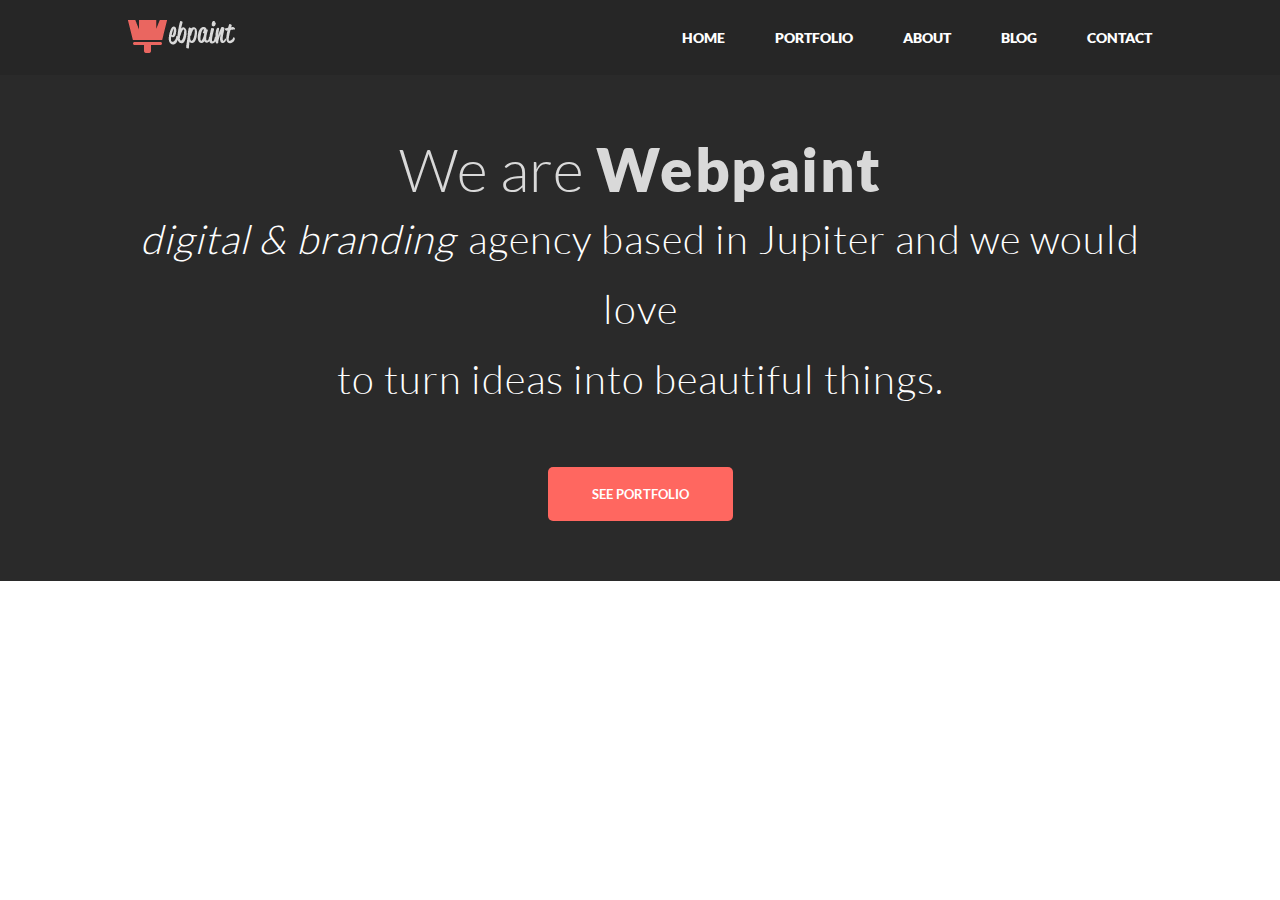
==== commit 47adab8d: "Add files via upload" ====
--- a/index.html
+++ b/index.html
@@ -2,500 +2,41 @@
 <html lang="en">
 <head>
 	<meta charset="UTF-8">
-	<meta name="viewport" content="width=device-width, initial-scale=1">
-	<title>Serajeo</title>
-	<link rel="stylesheet" type="text/css" href="css/normalize.css">
-	<link rel="stylesheet" type="text/css" href="https://use.fontawesome.com/releases/v5.7.2/css/all.css" integrity="sha384-fnmOCqbTlWIlj8LyTjo7mOUStjsKC4pOpQbqyi7RrhN7udi9RwhKkMHpvLbHG9Sr" crossorigin="anonymous">
-	<link rel="stylesheet" type="text/css" href="css/style.css">
-	<link href="https://fonts.googleapis.com/css?family=Lato:300,300i,400,400i,700,900" type="text/css" rel="stylesheet">
+	<title>Home</title>
+	<link rel="stylesheet" href="css/normalize.css">
+	<link rel="stylesheet" href="css/style.css">
 </head>
 <body>
-	<header class="header">
-		<div class="header-fon">	
-			<div class="container-header">
-				<h2 class="container-logo">sarajevo <span class="header-tochka">.</span></h2>
-				<p class="container-description">I’am your tag line</p>
-				<div class="wrapper">
-					<input type="checkbox" id="check-menu">
-	        		<label for="check-menu">MENU</label>
-					<nav class="topnav main-menu">
-						<a href="#">Home</a>
-						<a href="#">Features</a>
-						<a href="#">Works</a>
-						<a href="#">Team</a>
-						<a href="#">Contact</a>
-					</nav>
+	<header>
+		<div class="header-background">
+			<div class="header-menu">
+				<div class="header-logo">
+					<img src="img/header-img/лого.png"  alt="Логотип сайта">
 				</div>
+				<nav class="topnav">
+					<ul>
+						<li><a href="#">home</a></li>
+						<li><a href="#">portfolio</a></li>
+						<li><a href="#">about</a></li>
+						<li><a href="#">blog</a></li>
+						<li><a href="#">contact</a></li>
+					</ul>
+				</nav>
 			</div>
 		</div>
-		<div class="header-text">
-			<h1 class="header-logo">sarajevo <span class="logo-tochka">.</span></h1>
-			<p class="header-title"> <span>/creative</span> one page template.</p>
-			<p class="header-description">We are a team of professionals</p>
-		</div>
-		<div class="header-socseti">
-			<div class="socseti-icon">
-				<a href="#"><i class="fab fa-twitter"></i></a>
-				<a href="#"><i class="fab fa-facebook-f"></i></a>
-				<a href="#"><i class="fab fa-dribbble"></i></a>
-				<a href="#"><i class="fab fa-google-plus-g"></i></a>
+		<div class="header-container-background">
+			<div class="header-container">
+				<h1 class="header-caption">
+					We are <span>Webpaint</span>
+				</h1>
+				<p class="header-description">
+					<span>digital & branding</span> agency based in Jupiter and we would love <br> to turn ideas into beautiful things.
+				</p>
+				<button class="header-btn" type="submit" value="Submit">
+					See Portfolio
+				</button>
 			</div>
 		</div>
 	</header>
-
-	<div class="features">
-		<div class="features-container">
-			<h2 class="features-headline">features</h2>
-			<div class="features-icon line-text">
-				<i class="far fa-heart"></i>
-			</div>
-		</div>
-		<div class="feautur-card">
-			<div class="features-card">
-				<div class="featur-card-img">
-					<img src="img/features-img/1.png" alt="иконка">
-				</div>
-				<div class="featur-text">
-					<h2>Development</h2>
-					<div class="featur-card-text">	
-						<p>Sed ut perspiciatis unde omnis iste natus error sit voluptatem accusantium doloremque laudantium, totam rem aperiam, eaque ipsa quae ab illo inventore
-						</p>
-					</div>
-				</div>
-			</div>
-			<div class="features-card">
-				<div class="featur-card-img">
-					<img src="img/features-img/2.png" alt="иконка">
-				</div>
-				<div class="featur-text">
-					<h2>Development</h2>
-					<div class="featur-card-text">	
-						<p>Sed ut perspiciatis unde omnis iste natus error sit voluptatem accusantium doloremque laudantium, totam rem aperiam, eaque ipsa quae ab illo inventore
-						</p>
-					</div>
-				</div>
-			</div>
-			<div class="features-card">
-				<div class="featur-card-img">
-					<img src="img/features-img/3.png" alt="иконка">
-				</div>
-				<div class="featur-text">
-					<h2>Development</h2>
-					<div class="featur-card-text">	
-						<p>Sed ut perspiciatis unde omnis iste natus error sit voluptatem accusantium doloremque laudantium, totam rem aperiam, eaque ipsa quae ab illo inventore
-						</p>
-					</div>
-				</div>
-			</div>
-		</div>
-	</div>
-
-	<section class="specification">
-		<div class="container">
-			<p class="specification-description">
-				Sed ut perspiciatis unde omnis iste natus error sit voluptatem accusantium doloremque laudantium, totam rem aperiam, eaque ipsa quae ab illo inventore veritatis et quasi architecto.
-			</p>
-			<div class="specification-container">
-				<!-- левый блок -->
-				<div class="block-left">
-					<div class="specification-card">
-						<div class="specification-img">
-							<img src="img/features-img/customize.png" alt="">
-						</div>
-						<div class="specification-text">
-							<h2>Accusan timar</h2>
-							<div class="specification-card-text">
-								Sed ut perspiciatis unde omnis iste natus error sit voluptatem accusantium doloremque laudantium.
-							</div>
-						</div>
-					</div>
-					<div class="specification-card">
-						<div class="specification-img">
-							<img src="img/features-img/time.png" alt="">
-						</div>
-						<div class="specification-text">
-							<h2>Accusan timar</h2>
-							<div class="specification-card-text">
-								Sed ut perspiciatis unde omnis iste natus error sit voluptatem accusantium doloremque laudantium.
-							</div>
-						</div>
-					</div>
-					<div class="specification-card">
-						<div class="specification-img">
-							<img src="img/features-img/Music.png" alt="">
-						</div>
-						<div class="specification-text">
-							<h2>Accusan timar</h2>
-							<div class="specification-card-text">
-								Sed ut perspiciatis unde omnis iste natus error sit voluptatem accusantium doloremque laudantium.
-							</div>
-						</div>
-					</div>
-				</div>
-				<!-- центральный блок -->
-				<div class="block-middle">
-					<img src="img/features-img/phone.png" alt="">
-				</div>
-
-				<!-- Правый блок -->
-				<div class="block-right">
-					<div class="specification-card">
-						<div class="specification-img">
-							<img src="img/features-img/support.png" alt="">
-						</div>
-						<div class="specification-text">
-							<h2>Accusan timar</h2>
-							<div class="specification-card-text">
-								Sed ut perspiciatis unde omnis iste natus error sit voluptatem accusantium doloremque laudantium.
-							</div>
-						</div>
-					</div>
-					<div class="specification-card">
-						<div class="specification-img">
-							<img src="img/features-img/send.png" alt="">
-						</div>
-						<div class="specification-text">
-							<h2>Accusan timar</h2>
-							<div class="specification-card-text">
-								Sed ut perspiciatis unde omnis iste natus error sit voluptatem accusantium doloremque laudantium.
-							</div>
-						</div>
-					</div>
-					<div class="specification-card">
-						<div class="specification-img">
-							<img src="img/features-img/camera.png" alt="">
-						</div>
-						<div class="specification-text">
-							<h2>Accusan timar</h2>
-							<div class="specification-card-text">
-								Sed ut perspiciatis unde omnis iste natus error sit voluptatem accusantium doloremque laudantium.
-							</div>
-						</div>
-					</div>
-				</div>
-			</div>
-		</div>
-	</section>
-
-	<div class="works">
-		<div class="work-container">
-			<h2 class="work-headline">works</h2>
-			<div class="work-icon line-text">
-				<i class="far fa-heart"></i>	
-			</div>
-			<div class="work-description">
-				Sed ut perspiciatis unde omnis iste natus error sit voluptatem accusantium doloremque laudantium, totam rem aperiam, eaque ipsa quae ab illo inventore
-			</div>
-			<div class="work-nav">
-				<ul class="menu-list">
-					<li>All</li>
-					<li>Branding</li>
-					<li>Web</li>
-					<li>Logo Design</li>
-					<li>Photography</li>
-				</ul>
-			</div>
-		</div>
-		<div class="portfolio-items">
-			<div class="portfolio-item">
-		        <img src="img/works-img/Layer_1.png" alt="" class="portfolio-item__image">
-		        <div class="portfolio-item__overlay">
-		            <div class="portfolio-item__content">
-		                <div class="portfolio-item__icon"><i class="fa fa-search-plus"></i></div>
-		                <div class="portfolio-item__description">Hello world</div>
-		            </div>
-		        </div>
-		    </div>
-		    <div class="portfolio-item">
-		        <img src="img/works-img/Layer_2.png" alt="" class="portfolio-item__image">
-		        <div class="portfolio-item__overlay">
-		            <div class="portfolio-item__content">
-		                <div class="portfolio-item__icon"><i class="fa fa-search-plus"></i></div>
-		                <div class="portfolio-item__description">Hello world</div>
-		            </div>
-		        </div>
-		    </div>
-		    <div class="portfolio-item">
-		        <img src="img/works-img/Layer_3.png" alt="" class="portfolio-item__image">
-		        <div class="portfolio-item__overlay">
-		            <div class="portfolio-item__content">
-		                <div class="portfolio-item__icon"><i class="fa fa-search-plus"></i></div>
-		                <div class="portfolio-item__description">Hello world</div>
-		            </div>
-		        </div>
-		    </div>
-		    <div class="portfolio-item">
-		        <img src="img/works-img/Layer_4.png" alt="" class="portfolio-item__image">
-		        <div class="portfolio-item__overlay">
-		            <div class="portfolio-item__content">
-		                <div class="portfolio-item__icon"><i class="fa fa-search-plus"></i></div>
-		                <div class="portfolio-item__description">Hello world</div>
-		            </div>
-		        </div>
-		    </div>
-		    <div class="portfolio-item">
-		        <img src="img/works-img/Layer_5.png" alt="" class="portfolio-item__image">
-		        <div class="portfolio-item__overlay">
-		            <div class="portfolio-item__content">
-		                <div class="portfolio-item__icon"><i class="fa fa-search-plus"></i></div>
-		                <div class="portfolio-item__description">Hello world</div>
-		            </div>
-		        </div>
-		    </div>
-		    <div class="portfolio-item">
-		        <img src="img/works-img/Layer_6.png" alt="" class="portfolio-item__image">
-		        <div class="portfolio-item__overlay">
-		            <div class="portfolio-item__content">
-		                <div class="portfolio-item__icon"><i class="fa fa-search-plus"></i></div>
-		                <div class="portfolio-item__description">Hello world</div>
-		            </div>
-		        </div>
-		    </div>
-		    <div class="portfolio-item">
-		        <img src="img/works-img/Layer_7.png" alt="" class="portfolio-item__image">
-		        <div class="portfolio-item__overlay">
-		            <div class="portfolio-item__content">
-		                <div class="portfolio-item__icon"><i class="fa fa-search-plus"></i></div>
-		                <div class="portfolio-item__description">Hello world</div>
-		            </div>
-		        </div>
-		    </div>
-		    <div class="portfolio-item">
-		        <img src="img/works-img/Layer_8.png" alt="" class="portfolio-item__image">
-		        <div class="portfolio-item__overlay">
-		            <div class="portfolio-item__content">
-		                <div class="portfolio-item__icon"><i class="fa fa-search-plus"></i></div>
-		                <div class="portfolio-item__description">Hello world</div>
-		            </div>
-		        </div>
-		    </div>
-		</div>
-	</div>
-	<div class="may-team">
-		<div class="team-container">
-			<h2 class="team-headline">Meet Our Team</h2>
-			<div class="team-icon line-text">
-				<i class="far fa-heart"></i>	
-			</div>
-		</div>
-		<div class="team-description">
-			Sed ut perspiciatis unde omnis iste natus error sit voluptatem accusantium doloremque laudantium, totam rem aperiam, eaque ipsa quae ab illo inventore
-		</div>
-	</div>
-		<div class="team-list">
-			<div class="team-1">
-				<figure>
-					<img src="img/team-img/Layer_24.png" class="member-img" alt="">
-					<figcaption class="member-wrap">
-						<div class="member-img-hover">
-							<div class="member-text">Nemo enim ipsam 
-								voluptatem quia voluptas <br> 
-								sit aspernatur aut odit aut fugit, sed quia consequuntur magni dolores eos qui ratione voluptatem.</div>
-							<div class="social-icons">
-								<i class="fab fa-twitter-square"></i>
-								<i class="fab fa-facebook"></i>
-								<i class="fab fa-google-plus-square"></i>
-							</div>
-						</div>
-					</figcaption>
-				</figure>
-				<div class="about-member">
-					<p class="member-name">John Filmr Doe</p>
-					<p class="position">Managing Director</p>
-				</div>
-			</div>
-			<div class="team-2">
-				<figure>
-					<img src="img/team-img/Layer_25.png" class="member-img" alt="">
-					<figcaption class="member-wrap">
-						<div class="member-img-hover">
-							<div class="member-text">Nemo enim ipsam 
-								voluptatem quia voluptas <br> 
-								sit aspernatur aut odit aut fugit, sed quia consequuntur magni dolores eos qui ratione voluptatem.</div>
-							<div class="social-icons">
-								<i class="fab fa-twitter-square"></i>
-								<i class="fab fa-facebook"></i>
-								<i class="fab fa-google-plus-square"></i>
-							</div>
-						</div>
-					</figcaption>
-				</figure>
-				<div class="about-member">
-					<p class="member-name">Chystine Hineu</p>
-					<p class="position">Lead Designer</p>
-				</div>
-			</div>
-			<div class="team-3">
-				<figure>
-					<img src="img/team-img/Layer_26.png" class="member-img" alt="">
-					<figcaption class="member-wrap">
-						<div class="member-img-hover">
-							<div class="member-text">Nemo enim ipsam 
-								voluptatem quia voluptas <br> 
-								sit aspernatur aut odit aut fugit, sed quia consequuntur magni dolores eos qui ratione voluptatem.</div>
-							<div class="social-icons">
-								<i class="fab fa-twitter-square"></i>
-								<i class="fab fa-facebook"></i>
-								<i class="fab fa-google-plus-square"></i>
-							</div>
-						</div>
-					</figcaption>
-				</figure>
-				<div class="about-member">
-					<p class="member-name">Martin Matrone</p>
-					<p class="position">Lead Developer</p>
-				</div>
-			</div>
-			<div class="team-4">
-				<figure>
-					<img src="img/team-img/Layer_27.png" class="member-img" alt="">
-					<figcaption class="member-wrap">
-						<div class="member-img-hover">
-							<div class="member-text">Nemo enim ipsam 
-								voluptatem quia voluptas <br> 
-								sit aspernatur aut odit aut fugit, sed quia consequuntur magni dolores eos qui ratione voluptatem.</div>
-							<div class="social-icons">
-								<i class="fab fa-twitter-square"></i>
-								<i class="fab fa-facebook"></i>
-								<i class="fab fa-google-plus-square"></i>
-							</div>
-						</div>
-					</figcaption>
-				</figure>
-				<div class="about-member">
-					<p class="member-name">Steve Flaulkin</p>
-					<p class="position">Sr. UI Designer</p>
-				</div>
-			</div>
-		</div>
-
-		<!-- some fun facts -->
-		<section class="fun-facts">
-				<div class="facts-container">
-					<h2 class="facts-headline">some fan facts</h2>
-					<div class="facts-icon line-text">
-						<i class="far fa-heart"></i>
-					</div>
-				</div>
-				<div class="weapper-about-us">
-					<div class="wrapper-about">
-						<div class="info-about">
-							<div class="static-block">
-								<img src="img/facts-img/2-layers.png" alt="иконка">
-							</div>
-							<div class="text-about">
-								<p class="about-static"><span>3200</span> <br> Hours of Work</p>
-							</div>
-						</div>
-					</div>
-					<div class="wrapper-about">
-						<div class="info-about">
-							<div class="static-block">
-								<img src="img/facts-img/icon-chas.png" alt="иконка">
-							</div>
-							<div class="text-about">
-								<p class="about-static"><span>3200</span> <br> Hours of Work</p>
-							</div>
-						</div>
-					</div>
-					<div class="wrapper-about">
-						<div class="info-about">
-							<div class="static-block">
-								<img src="img/facts-img/icon-child.png" alt="иконка">
-							</div>
-							<div class="text-about">
-								<p class="about-static"><span>3200</span> <br> Hours of Work</p>
-							</div>
-						</div>
-					</div>
-					<div class="wrapper-about">
-						<div class="info-about">
-							<div class="static-block">
-								<img src="img/facts-img/icon-rak.png" alt="">
-							</div>
-							<div class="text-about">
-								<p class="about-static"><span>3200</span> <br> Hours of Work</p>
-							</div>
-						</div>
-					</div>
-				</div>
-		</section>
-		<!-- feeback -->
-		<div class="feedback">
-			<div class="feedback-cantainer">
-				<h2 class="feedback-headline">Let’s Discuss</h2>
-				<div class="team-icon line-text">
-					<i class="far fa-heart"></i>	
-				</div>
-				<p class="feedback-description">
-					Voluptatem accusantium doloremque laudantium, totam rem aperiam, eaque ipsa quae ab illo inventore
-				</p>
-			</div>
-			<div class="feedback-wrap">
-				<div class="feedback-contact">
-					<h3>Cras at ultrices erat, sed vulputate!</h3>
-					<address>2345 Setwant natrer, 1234, <br> Washington. United States. <br>(401) 1234 567 <br>hello@brandi.com <br> ww.brandi.com</address>
-				</div>
-				<div class="feedback-form">
-					<h3 class="feedback-title-form">Say hello!</h3>
-					<form action="#" method="post" class="form-input">
-						<input class="input-name" type="text" name="name" placeholder="Name">
-						<input type="email" name="Email" placeholder="Email">
-						<textarea name="message" id="message" rows="1" placeholder="Message"></textarea>
-						<button class="feedback-submit" type="submit" value="submit">
-							<i class="far fa-envelope"></i>
-							<span class="mwssage">Send message</span>
-						</button>
-					</form>
-				</div>
-				<div class="social_feedback">
-					<i class="fab fa-behance feedback_becance"></i>
-					<i class="fab fa-twitter feedback_twitter"></i>
-					<i class="fab fa-dribbble feedback_dribbble"></i>
-					<i class="fab fa-facebook-f feedback_facebook"></i>
-					<i class="fab fa-google-plus-g feedback_google"></i>
-				</div>
-			</div>
-		</div>
-
-		<!-- map -->
-
-		<div class="map">
-			<iframe src="https://yandex.ru/map-widget/v1/-/CCQ9YQ2e"></iframe>
-		</div>
-
-		<!-- footer -->
-
-		<footer>
-			<div class="footer-container">
-				<div class="about-footer">
-					<h2 class="about-footer-headline">sarajevo <span class="footer-tochka">.</span></h2>
-					<p class="about-footer-description">eusmod tempor incididunt ut labore et dolore magna aliqua. Ut enim ad minim veniam, quis nostrud exercitation ullamco laboris nisi ut aliquip ex ea commodo consequat.</p>
-				</div>
-				<div class="footer-subscrible">
-					<h2 class="footer-subscrible-title">Subscrible</h2>
-					<form action="#" class="footer-form">
-						<input type="text" class="footer-input">
-						<button class="footer-subscrible-button">
-							<i class="fas fa-long-arrow-alt-right"></i>
-						</button>
-					</form>
-					<p class="footer-subscrible-description">eusmod tempor incididunt ut labore et <br> dolore magna aliqua. </p>
-				</div>
-				<div class="footer-explore">
-					<h2 class="footer-explore-title">Explore</h2>
-					<div class="footer-href">
-						<a href="#">Envato</a>
-						<a href="#">Themecurve</a>
-						<a href="#">Kreativeshowcase</a>
-						<a href="#">Freebiescurve</a>
-						<a href="#">Themeforest</a>
-						<a href="#">Microsoft</a>
-						<a href="#">Google</a>
-						<a href="#">Yahoo</a>
-					</div>
-				</div>
-			</div>
-		</footer>
 </body>
 </html>--- a/css/style.css
+++ b/css/style.css
@@ -1,1209 +1,146 @@
-* {
-	margin: 0;
-	padding: 0;
-	list-style-type: none;
+@font-face {
+    font-family: 'Lato';
+    src: url('../fonst/Lato-Black.eot');
+    src: url('../fonts/Lato-Black.eot?#iefix') format('embedded-opentype'),
+        url('../fonts/Lato-Black.woff2') format('woff2'),
+        url('../fonts/Lato-Black.woff') format('woff'),
+        url('../fonts/Lato-Black.ttf') format('truetype'),
+        url('../fonts/Lato-Black.svg#Lato-Black') format('svg');
+    font-weight: 900;
+    font-style: normal;
 }
 
-
-.header {
-	display: -webkit-box;
-	display: -ms-flexbox;
-	display: flex;
-	-webkit-box-orient: vertical;
-	-webkit-box-direction: normal;
-	    -ms-flex-direction: column;
-	        flex-direction: column;
-	-webkit-box-pack: justify;
-	    -ms-flex-pack: justify;
-	        justify-content: space-between;
-	background-image: url(..//img/header-img/V5HLB8NUCL.png);
-	background-size: cover;
-	color: #fff;
-	background-color: rgba(16, 22, 54, .2);
+@font-face {
+    font-family: 'Lato';
+    src: url('../fonts/Lato-Regular.eot');
+    src: url('../fonts/Lato-Regular.eot?#iefix') format('embedded-opentype'),
+        url('../fonts/Lato-Regular.woff2') format('woff2'),
+        url('../fonts/Lato-Regular.woff') format('woff'),
+        url('../fonts/Lato-Regular.ttf') format('truetype'),
+        url('../fonts/Lato-Regular.svg#Lato-Regular') format('svg');
+    font-weight: normal;
+    font-style: normal;
 }
 
-.header-fon {
-	background-color: rgba(16, 22, 54, .2);
+@font-face {
+    font-family: 'Lato';
+    src: url('../fonts/Lato-Bold.eot');
+    src: url('../fonts/Lato-Bold.eot?#iefix') format('embedded-opentype'),
+        url('../fonts/Lato-Bold.woff2') format('woff2'),
+        url('../fonts/Lato-Bold.woff') format('woff'),
+        url('../fonts/Lato-Bold.ttf') format('truetype'),
+        url('../fonts/Lato-Bold.svg#Lato-Bold') format('svg');
+    font-weight: bold;
+    font-style: normal;
 }
 
-.container-header {
-	display: -webkit-box;
-	display: -ms-flexbox;
-	display: flex;
-	-webkit-box-align: center;
-	    -ms-flex-align: center;
-	        align-items: center;
-	margin: 20px 5% 10px;
-	padding-top: 3px;
+@font-face {
+    font-family: 'Lato';
+    src: url('../fonts/Lato-Light.eot');
+    src: url('../fonts/Lato-Light.eot?#iefix') format('embedded-opentype'),
+        url('../fonts/Lato-Light.woff2') format('woff2'),
+        url('../fonts/Lato-Light.woff') format('woff'),
+        url('../fonts/Lato-Light.ttf') format('truetype'),
+        url('../fonts/Lato-Light.svg#Lato-Light') format('svg');
+    font-weight: 300;
+    font-style: normal;
 }
 
-.wrapper {
-	display: -webkit-box;
-	display: -ms-flexbox;
-	display: flex;
-	-webkit-box-align: center;
-	    -ms-flex-align: center;
-	        align-items: center;
-	margin-left: auto;
-	position: relative;
+/*=================header===========*/
+
+* {
+    margin: 0;
+    padding: 0;
 }
 
-label, #check-menu {
-	display: none;
+body {
+    font-family: 'Lato', sans-serif;
+    color: #fff;
+    text-decoration: none;
 }
 
-.container-logo {
-	font-family: "Lato - Black";
-	letter-spacing: 1.4px;
-	position: relative;
-
+.header-background {
+    background-color: #262626;
 }
 
-.header-tochka {
-	position: absolute;
-	color: #4c76ff;
-	bottom: 0;
-	right: -4px; 
+.header-menu {
+    display: flex;
+    margin: 0 10%;
+    justify-content: space-between;
+    align-items: center;
+    padding: 20px 0; 
 }
 
-.container-description {
-	font-family: "Lato - Thin Italic";
-	font-size: 12px;
-	padding-top: 5px;
+.topnav ul {
+    display: flex;
 }
 
-.container-description:before {
-	content: '|';
-	color: #32b0ee;
-	margin: 0 20px 0 33px;
+li {
+    font-family: 'Lato';
+    font-weight: 900;
+    font-style: normal;
+    list-style-type: none;
+    margin-left: 50px;
+    text-transform: uppercase;
+    color: #d9d9d9;
+    font-size: 14px;
 }
 
-.topnav a {
-	text-decoration: none;
-	color: #fff;
-	margin-left: 43px;
-	font-family: "Lato - Thin";
-	font-weight: 400;
-	letter-spacing: 0.81px;
+li a:hover {
+    color: #ff6760;
+    cursor: pointer;
+    transition: .4s ease-in-out;
 }
 
-.topnav a:hover {
-	border-top: 2px  solid #4c76ff;
-	padding-top: 26px;
+li a {
+    text-decoration: none;
+    color: #fff;
 }
 
-.header-text {
-	margin: 252px 0 110px 0;
-	text-align: center;
+.header-container-background {
+    background-color: #2a2a2a;
+    margin-top: -1px;
 }
 
-.header-logo {
-	position: relative;
-	font-size: 62px;
-	font-family: "Lato Black";
-	font-weight: 900;
-	margin-bottom: 0;
+.header-container { 
+    margin: 0 10%;
+    text-align: center;
+    padding: 60px 0;
 }
 
-.logo-tochka {
-	position: absolute;
-	color: #4c76ff;
+.header-caption {
+    margin: 0;
+    color: #d9d9d9;
+    font-size: 60px;
+    font-weight: 300;
 }
 
-.header-title {
-	opacity: .9;
-	margin-top: 14px;
-	font-size: 48px;
-	font-weight: 400;
-}
-
-.header-title span {
-	color: #4c76ff;
+.header-caption span {
+    font-weight: 900;
+    letter-spacing: 1.5px;
+    line-height: 50px;
 }
 
 .header-description {
-	opacity: .9;
-	font-size: 20px;
-	font-weight: 400;
-	margin-top: 25px;
+    font-size: 40px;
+    font-weight: 300;
+    letter-spacing: 1px;
+    line-height: 70px;
 }
 
-.header-description:before {
-	content: '';
-	width: 28px;
-	height: 1px;
-	display: inline-block;
-	vertical-align: super;
-	background-color: #4c76ff;
-	margin-right: 40px;
+.header-description span {
+    font-style: italic;
+    margin-right: 4px;
 }
 
-.header-description:after {
-	content: '';
-	width: 28px;
-	height: 1px;
-	display: inline-block;
-	background-color: #4c76ff;
-	vertical-align: super;
-	margin-left: 40px;
-}
-
-.header-socseti {
-	text-align: center;
-	margin-bottom: 122px;
-}
-
-.socseti-icon a {
-	color: #8b8386;
-	font-size: 20px;
-	padding-right: 12px;
-}
-
-.socseti-icon a:hover {
-	color: #fff;
-}
-
-/*FEATURES*/
-
-.features {
-	background: #efefef;
-	padding: 79px 0 110px 0;
-}
-
-.features-container {
-	text-align: center;
-}
-
-.features-headline {
-	color: #4c76ff;
-	font-family: sans-serif;
-	font-size: 28px;
-	font-weight: 700;
-	text-transform: uppercase;
-	letter-spacing: -0.56px;
-	padding-bottom: 25px;
-}
-
-.fa-heart {
-	font-size: 20px;
-	color: #bfbfbf;
-}
-
-.line-text:before {
-	content: '';
-	width: 90px;
-	height: 1px;
-	display: inline-block;
-	vertical-align: super;
-	background-color: #d7dadc;
-	margin-right: 16px;
-}
-
-.line-text:after {
-	content: '';
-	width: 90px;
-	height: 1px;
-	display: inline-block;
-	vertical-align: super;
-	background-color: #d7dadc;
-	margin-left: 16px;
-}
-
-.feautur-card {
-	display: -webkit-box;
-	display: -ms-flexbox;
-	display: flex;
-	max-width: 1300px;
-	margin: 0 auto;
-	padding-top: 80px;
-}
-
-.features-card {
-	display: -webkit-box;
-	display: -ms-flexbox;
-	display: flex;
-	padding: 20px;
-}
-
-.featur-card-text {
-	padding-top: 19px;
-	font-weight: 400;
-	line-height: 20px;
-	color: #062033;
-}
-
-.featur-card-img {
-	padding-right: 25px;
-}
-
-.specification-description {
-	color: #282528;
-	font-size: 20px;
-	line-height: 30.15px;
-	padding: 87px 0 68px 0;
-	margin: 0 auto;
-	max-width: 930px;
-	text-align: center;
-}
-
-
-.specification-container {
-	display: -webkit-box;
-	display: -ms-flexbox;
-	display: flex;
-	-webkit-box-pack: center;
-	    -ms-flex-pack: center;
-	        justify-content: center;
-	-webkit-box-align: center;
-	    -ms-flex-align: center;
-	        align-items: center;
-	margin: 0 auto;
-	max-width: 1300px;
-}
-
-.specification-card {
-	display: -webkit-box;
-	display: -ms-flexbox;
-	display: flex;
-	margin-bottom: 45px;
-	padding: 20px;
-}
-
-.block-left, .block-right, .block-middle {
-	max-width: 35%;
-}
-
-.block-left {
-	padding-right: 65px;
-}
-
-.block-middle img {
-	margin-bottom: 40px;
-}
-
-.block-right {
-	padding-left: 85px;
-}
-
-.specification-text h2 {
-	color: #282528;
-	font-size: 18px;
-	font-weight: 700;
-	line-height: 15.08px;
-	padding-bottom: 19px;
-}
-
-.specification-img {
-	padding-right: 39px;
-}
-
-.specification-card-text {
-	color: #282528;
-	font-weight: 400;
-	line-height: 20.1px;
-	max-width: 300px;
-	width: 100%;
-}
-
-.features-card:hover, .specification-card:hover {
-	background: rgba(247,226,39,.2);
-}
-
-/*WORKS*/
-
-.works {
-	display: -webkit-box;
-	display: -ms-flexbox;
-	display: flex;
-    -webkit-box-orient: vertical;
-    -webkit-box-direction: normal;
-        -ms-flex-direction: column;
-            flex-direction: column;
-    -webkit-box-pack: center;
-        -ms-flex-pack: center;
-            justify-content: center;
-	padding: 96px 0 108px 0;
-}
-
-.work-container {
-	text-align: center;
-}
-
-.work-headline {
-	color: #4c76ff;
-	font-family:  sans-serif;
-	font-size: 28px;
-	font-weight: 700;
-	text-transform: uppercase;
-	letter-spacing: -0.56px;
-	padding-bottom: 25px;
-}
-
-.work-description {
-	color: #282528;
-	font-size: 20px;
-	line-height: 30.15px;
-	padding: 60px 0;
-	margin: 0 auto;
-	max-width: 930px;
-	text-align: center; 
-}
-
-.menu-list {
-	display: -webkit-box;
-	display: -ms-flexbox;
-	display: flex;
-	-webkit-box-pack: center;
-	    -ms-flex-pack: center;
-	        justify-content: center;
-}
-
-.menu-list li {
-	cursor: pointer;
-	margin-left: 50px;
-	color: #062033;
-	font-family: "Lato - Black";
-	font-size: 20px;
-	font-weight: bold;
-	padding: 10px 10px 9px 10px;
-}
-
-.menu-list li:hover {
-	border-radius: 5px;
-	background-color: #4c76ff;
-}
-/*portfolio*/
-
-
-.portfolio-items {
-	display: -webkit-box;
-	display: -ms-flexbox;
-	display: flex;
-	-ms-flex-wrap: wrap;
-	    flex-wrap: wrap;
-	padding-top: 87px;
-}
-
-.portfolio-item {
-    position: relative;
-    width: 25%;
-    overflow: hidden;
-    -ms-flex-negative: 0;
-        flex-shrink: 0;
-    font-size: 0;
-}
-
-.portfolio-item__image {
-	width: 100%;
-    -webkit-transition: -webkit-transform .5s ease-in-out;
-    transition: -webkit-transform .5s ease-in-out;
-    -o-transition: transform .5s ease-in-out;
-    transition: transform .5s ease-in-out;
-    transition: transform .5s ease-in-out, -webkit-transform .5s ease-in-out;
-}
-    
-.portfolio-item:hover .portfolio-item__image {
-    -webkit-transform: scale(1.5);
-        -ms-transform: scale(1.5);
-            transform: scale(1.5);
-}
-    
-.portfolio-item__overlay {
-    position: absolute;
-    top: 0;
-    left: 0;
-    display: none;
-    -webkit-box-pack: center;
-        -ms-flex-pack: center;
-            justify-content: center;
-    -webkit-box-align: center;
-        -ms-flex-align: center;
-            align-items: center;
-    width: 100%;
-    height: 100%;
-    background-color: rgba(139, 0, 255, 0.2);
- }
-    
-.portfolio-item:hover .portfolio-item__overlay {
-    display: -webkit-box;
-    display: -ms-flexbox;
-    display: flex;
-}
-
-.portfolio-item__content {
+.header-btn {
+    margin-top: 53px;
+    padding: 20px 44px 19px 44px;
+    border-radius: 5px;
+    text-transform: uppercase;
+    font-weight: bold;
+    border: none;
+    font-size: 13px;
     color: #fff;
-    text-align: center;
- }
-
-.portfolio-item__icon {
-    font-size: 25px;
-}
-
-.portfolio-item__description {
-    margin-top: 5px;
-    font-size: 20px;
-}
-
-/*team*/
-
-.may-team {
-	display: -webkit-box;
-	display: -ms-flexbox;
-	display: flex;
-	-webkit-box-orient: vertical;
-	-webkit-box-direction: normal;
-	    -ms-flex-direction: column;
-	        flex-direction: column;
-	-webkit-box-align: center;
-	    -ms-flex-align: center;
-	        align-items: center;
-}
-
-.team-container {
-	text-align: center;
-}
-
-.team-headline {
-	color: #4c76ff;
-	font-family: sans-serif;
-	font-size: 28px;
-	font-weight: 700;
-	text-transform: uppercase;
-	letter-spacing: -0.56px;
-	padding-bottom: 25px;
-}
-
-.team-description {
-	padding-top: 54px;
-	opacity: 0.8;
-	color: #062033;
-	font-family: "Lato - Thin";
-	font-size: 20px;
-	font-weight: 400;
-	line-height: 19.95px;
-	max-width: 1010px;
-	text-align: center;
-}
-
-.team-list {
-    margin: 0 auto;
-    display: -webkit-box;
-    display: -ms-flexbox;
-    display: flex;
-    -ms-flex-wrap: wrap;
-        flex-wrap: wrap;
-    padding-top: 100px;
-    -ms-flex-pack: distribute;
-        justify-content: space-around;
-    width: 90%;
-}
-
-.team-list figure {
-	position: relative;
-}
-
-.member-wrap {
-	position: absolute;
-    -webkit-box-orient: vertical;
-    -webkit-box-direction: normal;
-        -ms-flex-direction: column;
-            flex-direction: column;
-    -ms-flex-pack: distribute;
-        justify-content: space-around;
-    -webkit-box-align: center;
-        -ms-flex-align: center;
-            align-items: center;
-    width: 100%;
-    height: 100%;
-    cursor: pointer;
-    background-color: rgba(76,118,255,.9);
-    text-align: center;
-    color: #fff;
-    line-height: 1.5;
-    top: 0;
-    left: 0;
-    right: 0;
-    bottom: 0;
-    display: none;
-}
-
-figure:hover .member-wrap {
-	display: -webkit-box;
-	display: -ms-flexbox;
-	display: flex;
-}
-
-.social-icons {
-	font-size: 35px;
-	color: #3c58b2;
-	padding-top: 25px;
-}
-
-.member-text {
-	padding: 20px 5px 0 5px;
-}
-
-.fa-twitter-square:hover, .fa-facebook:hover, .fa-google-plus-square:hover {
-	color: #fff;
-}
-
-.about-member {
-	text-align: center;
-	padding-top: 17px;
-}
-
-.member-name {
-	color: #062033;
-	font-family: sans-serif;
-	font-size: 18px;
-	font-weight: bold;
-	line-height: 19.91px;
-}
-
-.member-name:hover {
-	color: #0eb493;
-}
-
-
-.position {
-	color: #062033;
-	font-family: sans-serif;
-	font-weight: 400;
-	padding-top: 10px;
-}
-
-/*facts*/
-
-.fun-facts {
-	background-image: url(../img/facts-img/fon.png);
-	background-size: cover;
-	padding-top: 75px;
-	margin-top: 100px;
-}
-
-.facts-container {
-	text-align: center;
-}
-
-.facts-headline {
-	color: #4c76ff;
-	font-family: sans-serif;
-	font-size: 21px;
-	font-weight: 700;
-	text-transform: uppercase;
-	letter-spacing: -0.56px;
-	padding-bottom: 25px;
-}
-
-.weapper-about-us {
-	display: -webkit-box;
-	display: -ms-flexbox;
-	display: flex;
-	-ms-flex-pack: distribute;
-	    justify-content: space-around;
-	-ms-flex-wrap: wrap;
-	    flex-wrap: wrap;
-	width: 80%;
-	margin: 0 auto;
-	padding-bottom: 116px;
-}
-
-.wrapper-about {
-	margin-top: 25px;
-}
-
-.info-about {
-	display: -webkit-box;
-	display: -ms-flexbox;
-	display: flex;
-	-webkit-box-orient: vertical;
-	-webkit-box-direction: normal;
-	    -ms-flex-direction: column;
-	        flex-direction: column;
-	-webkit-box-align: center;
-	    -ms-flex-align: center;
-	        align-items: center;
-}
-
-
-.text-about {
-	color: #ffffff;
-	font-family: sans-serif;
-	font-size: 14px;
-	font-weight: 400;
-	margin-top: 40px;
-}
-
-.about-static span {
-	color: #ffffff;
-	font-family: sans-serif;
-	font-size: 45px;
-	font-weight: 400;
-	margin-bottom: 14px;
-}
-
-.about-static {
-	color: #ffffff;
-	font-family: sans-serif;
-	font-size: 13px;
-	font-weight: 400;
-	text-transform: uppercase;
-	text-align: center;
-}
-
-/*feeback*/
-
-.feedback {
-	display: -webkit-box;
-	display: -ms-flexbox;
-	display: flex;
-	-webkit-box-orient: vertical;
-	-webkit-box-direction: normal;
-	    -ms-flex-direction: column;
-	        flex-direction: column;
-	-webkit-box-pack: justify;
-	    -ms-flex-pack: justify;
-	        justify-content: space-between;
-}
-
-.feedback-cantainer {
-	text-align: center;
-}
-
-.feedback-headline {
-	color: #4c76ff;
-	font-family: sans-serif;
-	font-size: 28px;
-	font-weight: 700;
-	text-transform: uppercase;
-	letter-spacing: -0.56px;
-	margin: 78px 0 25px 0;	
-}
-
-.feedback-description {
-	color: #062033;
-	font-family: "Lato - Thin";
-	font-size: 20px;
-	font-weight: 400;
-	line-height: 24px;
-	margin: 54px 0 74px 0;
-}
-
-.feedback-wrap {
-	display: -webkit-box;
-	display: -ms-flexbox;
-	display: flex;
-	-webkit-box-pack: center;
-	    -ms-flex-pack: center;
-	        justify-content: center;
-	margin-bottom: 89px;
-}
-
-.feedback-contact {
-	max-width: 209px;
-	width: 100%;
-}
-
-.feedback-contact h3 {
-	color: #062033;
-	font-size: 20px;
-	line-height: 20.02px;
-	padding-bottom: 33px;
-}
-
-.feedback-form {
-	width: 50%;
-	margin: 0 50px 0 48px;
-}
-
-.feedback-contact address {
-	color: #6a737b;
-	font-family: "Open Sans";
-	font-size: 14px;
-	font-weight: 400;
-}
-
-.form-input textarea {
-	display: -webkit-box;
-	display: -ms-flexbox;
-	display: flex;
-    border: none;
-    border-bottom: 2px solid #000;
-    resize: none;
-    width: 100%;
-    padding: 39px 0 15px 0;
-    opacity: 0.5;
-    outline: none;
-}
-
-.input-name {
-	margin-right: 10px;
-}
-
-.feedback-title-form {
-	color: #062033;
-	font-size: 22px;
-	font-weight: 700;
-	line-height: 20.02px;
-}
-
-.form-input input {
-	border: none;
-    border-bottom: 1px solid #000;
-    outline: none;
-    resize: none;
-    margin-top: 42px;
-    opacity: 0.5;
-    padding-bottom: 17px;
-    width: 49%;
-}
-
-.feedback-submit {
-	display: -webkit-box;
-	display: -ms-flexbox;
-	display: flex;
-	-webkit-box-pack: end;
-	    -ms-flex-pack: end;
-	        justify-content: flex-end;
-    border: none;
-    outline: none;
-    color: #000;
-    margin-top: 31px;
-    font-weight: 400;
-    background-color: #ffffff;
-    width: 100%;
-}
-
-.fa-envelope {
-	padding-right: 10px;
-	color: #4c76ff;
-}
-
-.feedback-submit p, .fa-envelope {
-	cursor: pointer;
-}
-
-.social_feedback {
-	display: -webkit-box;
-	display: -ms-flexbox;
-	display: flex;
-	-webkit-box-orient: vertical;
-	-webkit-box-direction: normal;
-	    -ms-flex-direction: column;
-	        flex-direction: column;
-	-ms-flex-pack: distribute;
-	    justify-content: space-around;
-	color: #062033;
-	opacity: 0.4;
-}
-
-/*map*/
-
-.map {
-	opacity: .5;
-}
-
-.map iframe {
-	width: 100%;
-    height: 180px;
-    border: none;
-    background-color: transparent;
-    overflow: hidden;
-}
-
-/*footer*/
-
-footer {
-	background-color: #010305;
-	color: #fff;
-}
-
-.footer-container {
-	display: -webkit-box;
-	display: -ms-flexbox;
-	display: flex;
-	padding: 60px 150px;
-	margin: 0 auto;
-	-webkit-box-pack: center;
-	    -ms-flex-pack: center;
-	        justify-content: center;
-	-ms-flex-wrap: wrap;
-	    flex-wrap: wrap;
-}
-
-.footer-tochka {
-	position: relative;
-    color: #4c76ff;
-    left: -8px;
-}
-
-.about-footer {
-	max-width: 270px;
-}
-
-.about-footer-headline {
-	position: relative;
-	font-weight: 400;
-	font-size: 27px;
-	margin-bottom: 26px;
-}
-
-.footer-tochka {
-	position: absolute;
-    color: #4c76ff;
-    font-size: 40px;
-    bottom: -3px;
-    left: 88px;
-}
-
-.about-footer-description {
-	font-size: 18px;
-}
-
-.footer-subscrible {
-	margin: 0 90px;
-}
-
-.footer-subscrible-title {
-	font-size: 18px;
-	font-weight: 400;
-	line-height: 21.61px;
-	opacity: 0.8;
-	margin-bottom: 33px;
-}
-
-.footer-input {
-	border: 1px solid #fff;
-	background-color: #010305;
-	height: 35px;
-	width: 270px;
-	max-width: 100%;
-}
-
-.footer-form {
-	position: relative;
-	padding-bottom: 20px;
-}
-
-.footer-subscrible-button {
-	position: absolute;
-	cursor: pointer;
-    background-color: transparent;
-    color: #fff;
-    border: none;
-    right: 19px;
-    top: 7px;
-}
-
-.fa-long-arrow-alt-right {
-	font-size: 20px;
-}
-
-.footer-href a {
-	background-color: transparent;
-    color: #fff;
-    text-decoration: none;
-    display: -webkit-box;
-    display: -ms-flexbox;
-    display: flex;
-    float: left;
-    width: 50%;
-    padding-bottom: 15px;
-}
-
-.footer-explore-title {
-	opacity: 0.8;
-	color: #ffffff;
-	font-size: 20px;
-	font-weight: 500;
-	margin-bottom: 25px;
-}
-
-.footer-explore {
-	width: 350px;
-	max-width: 100%;
-}
-
-/*media*/
-
-@media screen and (max-width: 1024px) {
-	/*footer*/
-	.footer-container {
-		padding: 60px 0 0 10%;
-		-webkit-box-pack: start;
-		    -ms-flex-pack: start;
-		        justify-content: flex-start;
-	}
-
-	/*feedback*/
-	.form-input input {
-		width: 48%;
-	}
-	/*works*/
-	.portfolio-items {
-		-webkit-box-pack: center;
-		    -ms-flex-pack: center;
-		        justify-content: center;
-	}
-	.portfolio-item {
-		width: 100%;
-	}
-}
-
-@media screen and (max-width: 768px) {
-	/*header*/
-	.topnav {
-		font-size: 14px;
-	}
-
-	.topnav a {
-		margin-left: 20px;
-	}
-
-	.topnav a:hover {
-	border-top: 2px  solid #4c76ff;
-	padding-top: 26px;
-	}
-	/*featurs*/
-	.features-card {
-		font-size: 14px;
-	}
-	/*specification*/
-	.specification-description {
-		padding: 87px 10px 68px 10px;
-	}
-
-	.specification-container {
-		-webkit-box-orient: vertical;
-		-webkit-box-direction: normal;
-		    -ms-flex-direction: column;
-		        flex-direction: column;
-	}
-
-	.block-left {
-		padding-right: 0;
-	}
-
-	.block-left, .block-right, .block-middle {
-		max-width: none;
-	}
-
-	.block-right {
-		padding-left: 0;
-	}
-
-	/*team*/
-	.team-list {
-		width: 80%;
-	}
-
-	.team-3, .team-4 {
-		padding-top: 40px;
-	}
-
-	/*footer*/
-	.footer-subscrible-title {
-	margin-top: 10px; 
-	}
-	.footer-subscrible {
-		margin: 0 50px;
-	}
-	.footer-explore {
-		padding-top: 30px;
-		padding-right: 287px;
-	}
-}
-
-@media screen and (max-width: 425px) {
-	/*features*/
-	.feautur-card {
-		-webkit-box-orient: vertical;
-		-webkit-box-direction: normal;
-		    -ms-flex-direction: column;
-		        flex-direction: column;
-	}
-	.specification-description {
-		font-size: 16px;
-		line-height: 1.2;
-	}
-	/*works*/
-	.menu-list {
-		-ms-flex-wrap: wrap;
-		    flex-wrap: wrap;
-	}
-	.menu-list li {
-		margin-left: 20px;
-	}
-	.work-description {
-		font-size: 16px;
-		line-height: 1.2;
-	}
-	/*may-team*/
-	.team-description {
-		font-size: 16px;
-		line-height: 1.2;
-	}
-	.team-2 {
-		padding-top: 40px;
-	}
-	/*fun-facts*/
-	.wrapper-about {
-		width: 51%;
-		margin-top: 50px;
-	}
-	.text-about {
-		margin-top: 20px;
-	}
-	/*feedback*/
-	.feedback {
-		margin: 0 20px;
-	}
-	.feedback-wrap {
-		-webkit-box-orient: vertical;
-		-webkit-box-direction: normal;
-		    -ms-flex-direction: column;
-		        flex-direction: column;
-		line-height: 1.5;
-	}
-	.feedback-form {
-		margin: 0;
-		width: auto;
-		padding-top: 40px;
-	}
-	.social_feedback {
-		-webkit-box-orient: horizontal;
-		-webkit-box-direction: normal;
-		    -ms-flex-direction: row;
-		        flex-direction: row;
-		padding-top: 40px;
-		-webkit-box-pack: center;
-		    -ms-flex-pack: center;
-		        justify-content: center;
-	}
-	.social_feedback i {
-		margin-left: 30px;
-		font-size: 20px;
-	}
-	/*footer*/
-	.footer-subscrible-title {
-		margin-top: 50px;
-		margin-bottom: 20px;
-	}
-	.footer-subscrible {
-		margin: 0;
-	}
-	.footer-explore {
-		padding-right: 0;
-	}
-	/*menu*/ 
-	label{
-    display: block;
-    height: 100%;
-    cursor: pointer;
-    z-index: 2;
-    line-height: 40px;
-	}
-
-	.main-menu{
-    display: block;
-    position: absolute;
-    bottom: 0;
-    right: 0;
-    -webkit-transform: translateY(100%);
-        -ms-transform: translateY(100%);
-            transform: translateY(100%);
-    max-height: 0;
-    font-size: 0;
-    overflow: hidden;
-    -webkit-transition: .5s all;
-    -o-transition: .5s all;
-    transition: .5s all;
-	width: 383px;
-	z-index: 2;
-	}
-
-	.main-menu a {
-    display: block;
-    width: 100%;
-    padding: 10px;
-    color: white;
-    text-decoration: none;
-    background-color: rgba(39, 26, 26, 0.32);
-	}
-	.topnav a {
-		margin: 0;
-		padding: 25px;
-	}
-	.topnav a:hover {
-		color: #e8c0c0;
-		border-top: none;
-	}
-	#check-menu:checked ~ .main-menu{
-	    max-height: 500px;
-	    font-size: 16px;
-	    text-align: center;
-	}
-}
-
-@media screen and (max-width: 375px) {
-	/*header*/
-	.logo-tochka {
-		right: 60px;
-	}
-	/*feedback*/
-	.form-input input {
-		width: 47%;
-	}
-	/*header*/
-	.header-description:after {
-		margin-left: 20px;
-	}
-	.header-description:before {
-		margin-right: 20px;
-	}
-	.header-title {
-		font-size:38px;
-	}
-	.header-logo {
-		display: -webkit-box;
-		display: -ms-flexbox;
-		display: flex;
-		-webkit-box-pack: center;
-		    -ms-flex-pack: center;
-		        justify-content: center;
-	}
-	/*menu*/
-	.main-menu {
-		width: 360px;
-	}
-}
-
-@media screen and (max-width: 320px) {
-	/*header*/
-	.logo-tochka {
-		right: 34px;
-	}
-	.header-description {
-		font-size: 18px;
-	}
-	.container-description {
-		display: none;
-	}
-	.header-description:after {
-		width: 20px;
-	}
-	.header-description:before {
-		width: 20px;
-	}
-	.header-text {
-       	margin-top: 160px;
-    }
-    /*may-team*/
-    .team-description {
-    	margin: 0 10px;
-    }
-    /*menu*/
-    .main-menu {
-    	width: 310px;
-    }
+    background-color: #ff6760;
 }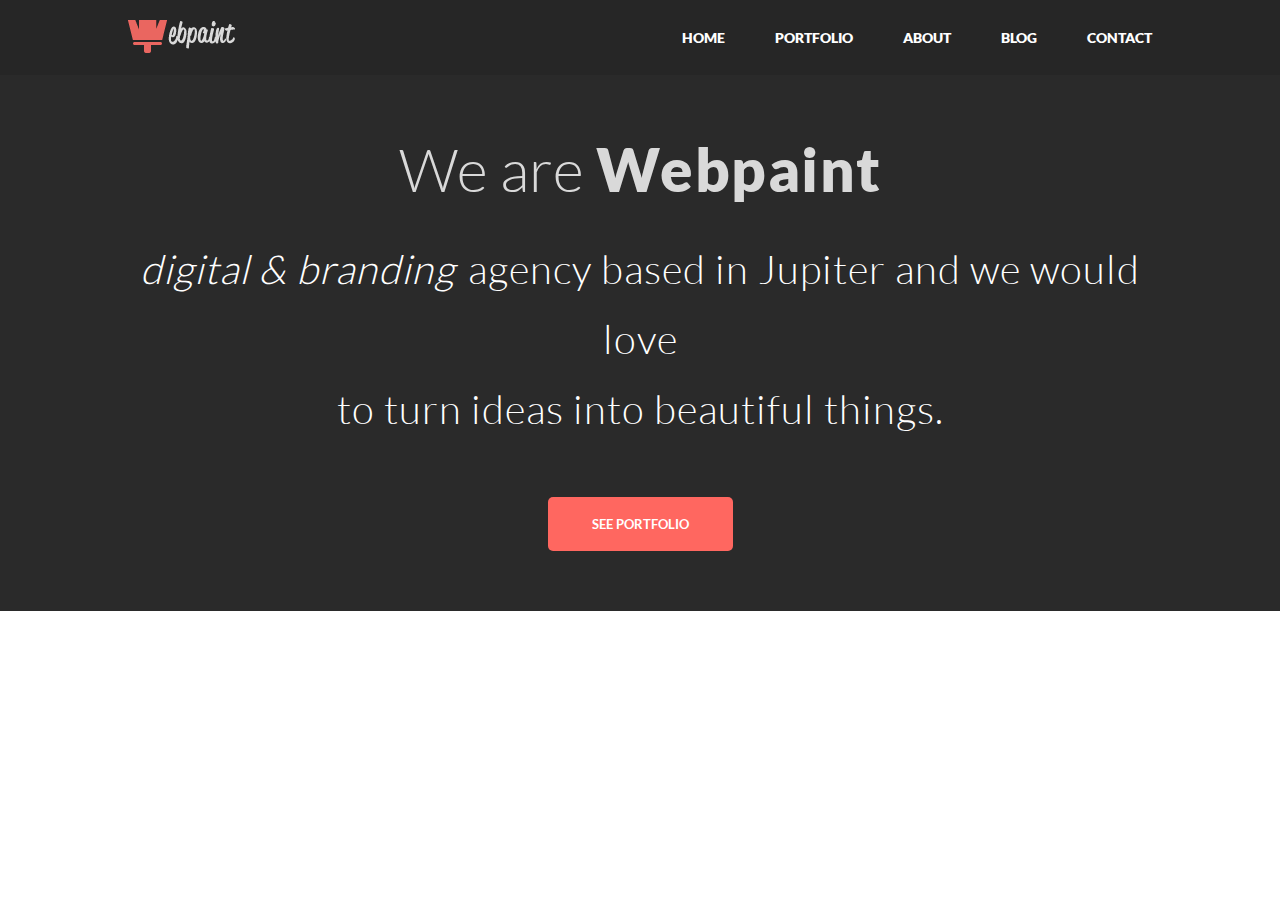
==== commit ccdc94f4: "Add files via upload" ====
--- a/index.html
+++ b/index.html
@@ -2,6 +2,7 @@
 <html lang="en">
 <head>
 	<meta charset="UTF-8">
+	<meta name="viewport" content="width=device-width, initial-scale=1">
 	<title>Home</title>
 	<link rel="stylesheet" href="css/normalize.css">
 	<link rel="stylesheet" href="css/style.css">
@@ -14,7 +15,10 @@
 					<img src="img/header-img/лого.png"  alt="Логотип сайта">
 				</div>
 				<nav class="topnav">
-					<ul>
+					<div class="openMenu" id="openMenu">
+						Открыть меню
+					</div>
+    				<ul id="menu" class="main-menu">
 						<li><a href="#">home</a></li>
 						<li><a href="#">portfolio</a></li>
 						<li><a href="#">about</a></li>
@@ -38,5 +42,7 @@
 			</div>
 		</div>
 	</header>
+	<script src="js/script.js"></script>
+	<script src="https://cdnjs.cloudflare.com/ajax/libs/jquery/3.3.1/jquery.min.js"></script>
 </body>
 </html>--- a/css/style.css
+++ b/css/style.css
@@ -59,6 +59,11 @@
     text-decoration: none;
 }
 
+header {
+    margin: 0 auto;
+    height: 100%;
+}
+
 .header-background {
     background-color: #262626;
 }
@@ -75,6 +80,10 @@
     display: flex;
 }
 
+.openMenu {
+    display: none;
+}
+
 li {
     font-family: 'Lato';
     font-weight: 900;
@@ -126,6 +135,7 @@
     font-weight: 300;
     letter-spacing: 1px;
     line-height: 70px;
+    margin-top: 30px;
 }
 
 .header-description span {
@@ -143,4 +153,81 @@
     font-size: 13px;
     color: #fff;
     background-color: #ff6760;
+}
+
+/*=======media======*/
+
+@media screen and (max-width: 1024px) {
+    /*==header==*/
+    .header-description {
+        margin-top: 27px;
+        font-size: 30px;
+        letter-spacing: 0;
+        line-height: 50px;
+    }
+}
+
+@media screen and (max-width: 425px) {
+    .header-background {
+        background-color: none;
+    }
+}
+
+@media screen and (max-width: 768px) {
+    /*=====menu==========*/
+    .openMenu {
+       display: block;
+       font-weight: bold;
+    }
+    .openMenu:hover {
+        color: #ff6760;
+        cursor: pointer;
+        transition: .4s ease-in-out;
+    }
+    .topnav ul {
+        display: none;
+        position: absolute;
+        left: 0;
+        text-align: center;
+        width: 100%;
+        margin: 0;
+        height: 100vh;
+        background-color: #171d1f;
+    }
+    li {
+        margin-left: auto;
+        padding: 10px 0;
+    }
+    li:first-child {
+        padding-top: 30px;
+    }
+    .topnav ul.active {
+        display: block;
+    }
+    .topnav ul li {
+        display: block;
+    }
+    .main-menu {
+        transform: translateY(6%);
+    }
+    li a:hover {
+        color: #ff6760;
+        cursor: pointer;
+        transition: .4s ease-in-out;
+    }
+}
+
+
+@media screen and (max-width: 375px) {
+    /*header*/
+    br {
+        display: none;
+    }
+    .header-caption {
+        font-size: 50px;
+    }
+    .header-description {
+        line-height: 33px;
+        font-size: 23px;
+    }
 }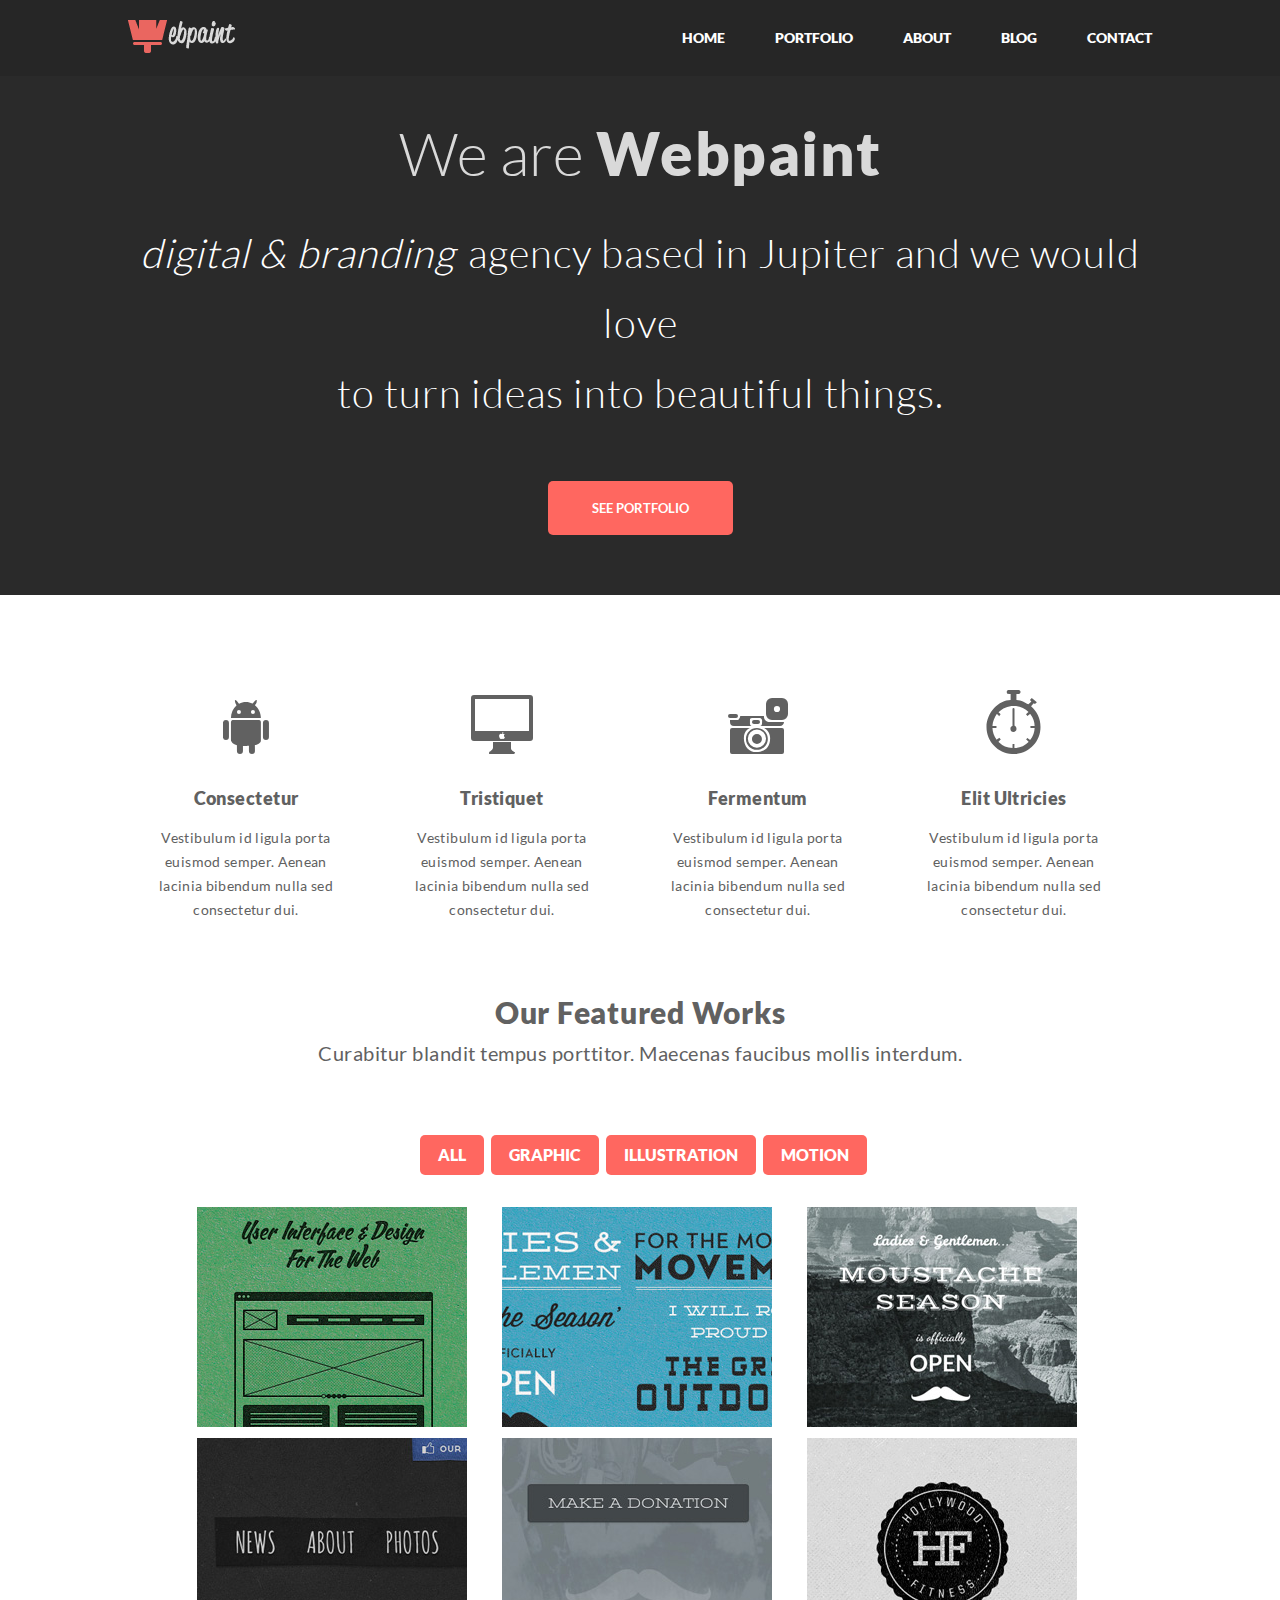
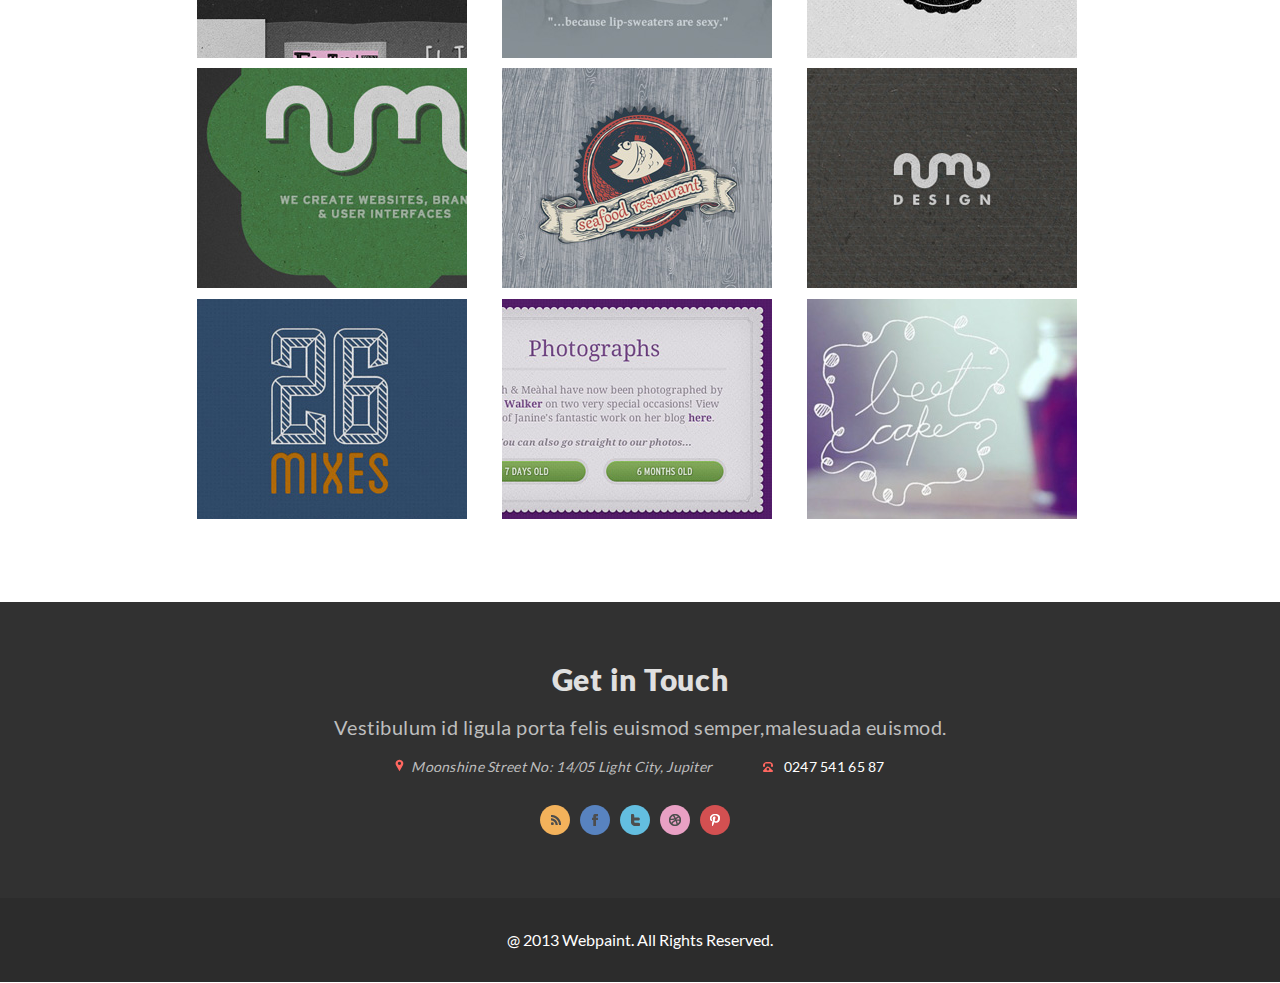
==== commit 8628553a: "Add files via upload" ====
--- a/index.html
+++ b/index.html
@@ -8,7 +8,7 @@
 	<link rel="stylesheet" href="css/style.css">
 </head>
 <body>
-	<header>
+	<header id="home">
 		<div class="header-background">
 			<div class="header-menu">
 				<div class="header-logo">
@@ -19,11 +19,11 @@
 						Открыть меню
 					</div>
     				<ul id="menu" class="main-menu">
-						<li><a href="#">home</a></li>
-						<li><a href="#">portfolio</a></li>
+						<li><a href="#home">home</a></li>
+						<li><a href="#portfolio">portfolio</a></li>
 						<li><a href="#">about</a></li>
 						<li><a href="#">blog</a></li>
-						<li><a href="#">contact</a></li>
+						<li><a href="#contact">contact</a></li>
 					</ul>
 				</nav>
 			</div>
@@ -42,6 +42,139 @@
 			</div>
 		</div>
 	</header>
+
+
+	<!-- ======= services	======= -->
+
+
+	<section class="services">
+		<div class="services-wrapper">
+			<div class="services-item">
+				<img src="img/features-img/Android_2.svg" alt="Фотография логотипа андроид">
+				<h3>Consectetur</h3>
+				<p>Vestibulum id ligula porta  euismod semper. Aenean lacinia bibendum nulla sed consectetur dui.</p>
+			</div>
+			<div class="services-item">
+				<img src="img/features-img/iMac.svg" alt="Фотография монитора">
+				<h3>Tristiquet</h3>
+				<p>Vestibulum id ligula porta  euismod semper. Aenean lacinia bibendum nulla sed consectetur dui.</p>
+			</div>
+			<div class="services-item">
+				<img src="img/features-img/Camera_2.svg" alt="Фотография камеры">
+				<h3>Fermentum</h3>
+				<p>Vestibulum id ligula porta  euismod semper. Aenean lacinia bibendum nulla sed consectetur dui.</p>
+			</div>
+			<div class="services-item">
+				<img src="img/features-img/Stop_Watch.svg" alt="Фотография часов">
+				<h3>Elit Ultricies</h3>
+				<p>Vestibulum id ligula porta  euismod semper. Aenean lacinia bibendum nulla sed consectetur dui.</p>
+			</div>
+		</div>
+	</section>
+	
+	<!--======= works ========  -->
+
+	<section class="works" id="portfolio">
+		<div class="works-title">
+			<h2 class="work-caption">Our Featured Works</h2>
+			<p class="work-description">Curabitur blandit tempus porttitor. Maecenas faucibus mollis interdum.</p>
+		</div>
+		<div class="work-button">
+			<button class="work-btn" type="submit">all</button>
+			<button class="work-btn" type="submit">graphic</button>
+			<button class="work-btn" type="submit">ıllustration</button>
+			<button class="work-btn" type="submit">motion</button>
+		</div>
+		<div class="works-img">
+			<div class="work-item">
+				<img src="img/works-img/Layer_1.png" class="portfolio-img" alt="работы из моего портфолио">
+			</div>
+			<div class="work-item">
+				<img src="img/works-img/Layer_2.png" class="portfolio-img" alt="работы из моего портфолио">
+			</div>
+			<div class="work-item">
+				<img src="img/works-img/Layer_3.png" class="portfolio-img" alt="работы из моего портфолио">
+			</div>
+			<div class="work-item">
+				<img src="img/works-img/Layer_4.png" class="portfolio-img" alt="работы из моего портфолио">
+			</div>
+			<div class="work-item">
+				<img src="img/works-img/Layer_5.png" class="portfolio-img" alt="работы из моего портфолио">
+			</div>
+			<div class="work-item">
+				<img src="img/works-img/Layer_6.png" class="portfolio-img" alt="работы из моего портфолио">
+			</div>
+			<div class="work-item">
+				<img src="img/works-img/Layer_7.png" class="portfolio-img" alt="работы из моего портфолио">
+			</div>
+			<div class="work-item">
+				<img src="img/works-img/Layer_8.png" class="portfolio-img" alt="работы из моего портфолио">
+			</div>
+			<div class="work-item">
+				<img src="img/works-img/Layer_9.png" class="portfolio-img" alt="работы из моего портфолио">
+			</div>
+			<div class="work-item">
+				<img src="img/works-img/Layer_10.png" class="portfolio-img" alt="работы из моего портфолио">
+			</div>
+			<div class="work-item">
+				<img src="img/works-img/Layer_11.png" class="portfolio-img" alt="работы из моего портфолио">
+			</div>
+			<div class="work-item">
+				<img src="img/works-img/Layer_12.png" class="portfolio-img" alt="работы из моего портфолио">
+			</div>
+	</section>
+
+	<!-- =====footer======== -->
+
+	<footer id="contact">
+		<div class="footer-container">
+			<h2 class="footer-caption">Get in Touch</h2>
+			<p class="footer-description">Vestibulum id ligula porta felis euismod semper,malesuada euismod.</p>
+			<div class="footer-feedback">
+				<address class="footer-address">
+					<img src="img/footer-img/Fill.svg" class="feedback-img" alt="Иконка место нахождения">Moonshine Street No: 14/05 Light City, Jupiter
+				</address>
+				<div class="number-phone">
+					<p><img src="img/footer-img/Phone.svg" class="feedback-img" alt="иконка телефона"> <a href="tel: 0247 541 65 87">0247 541 65 87</a></p>
+				</div>
+			</div>
+		</div>
+		<div class="soc-seti">
+			<div class="soc-seti-item">
+				<a href="#">
+					<img src="img/footer-img/soc_icon.svg" alt="иконка социальной сети">
+				</a>
+			</div>
+			<div class="soc-seti-item">
+				<a href="#">
+					<img src="img/footer-img/facebook.svg" alt="иконка социальной сети">
+				</a>
+			</div>
+			<div class="soc-seti-item">
+				<a href="#">
+					<img src="img/footer-img/twitter.svg" alt="иконка социальной сети">
+				</a>
+			</div>
+			<div class="soc-seti-item">
+				<a href="#">
+					<img src="img/footer-img/dribbble.svg" alt="иконка социальной сети">
+				</a>
+			</div>
+			<div class="soc-seti-item">
+				<a href="#">
+					<img src="img/footer-img/behance.svg" alt="иконка социальной сети">
+				</a>
+			</div>
+		</div>
+		<div class="company">
+			<div class="company-title">
+				<p>&#64; 2013 Webpaint. All Rights Reserved.</p>
+			</div>
+		</div>
+	</footer>
+
+
+
 	<script src="js/script.js"></script>
 	<script src="https://cdnjs.cloudflare.com/ajax/libs/jquery/3.3.1/jquery.min.js"></script>
 </body>
--- a/css/style.css
+++ b/css/style.css
@@ -66,6 +66,10 @@
 
 .header-background {
     background-color: #262626;
+    position: fixed;
+    top: 0;
+    right: 0;
+    left: 0;
 }
 
 .header-menu {
@@ -114,7 +118,7 @@
 .header-container { 
     margin: 0 10%;
     text-align: center;
-    padding: 60px 0;
+    padding: 120px 0 60px 0;
 }
 
 .header-caption {
@@ -153,6 +157,197 @@
     font-size: 13px;
     color: #fff;
     background-color: #ff6760;
+    outline: none;
+}
+
+.header-btn:hover {
+    background-color: #b35959c2;
+    color: #bdb5b5e0;
+    cursor: pointer;
+    transition: .4s;
+}
+
+.services p {
+    color: black;
+}
+
+.services-item h3 {
+    margin: 31px 0 20px 0;
+}
+
+
+/*===============services============*/
+.services-wrapper {
+    margin: 0 10%;
+    display: flex;
+    align-items: baseline;
+    text-align: center;
+    padding: 95px 0 0 0;
+    justify-content: space-around;
+    flex-wrap: wrap;
+}
+
+.services-item img {
+    max-width: 100%;
+}
+
+.services-item p {
+    color: #616161;
+    font-size: 14px;
+    font-weight: 400;
+    line-height: 24px;
+    letter-spacing: 0.35px;
+}
+
+.services-item h3 {
+    color: #616161;
+    font-size: 18px;
+    font-weight: 900;
+    letter-spacing: 0.45px;
+    padding: 31px 0 17px 0;
+    margin: 0;
+}
+
+
+.services-item {
+    width: 20%;
+    max-width: 100%;
+    margin-right: 20px;
+
+}
+
+/*=====works====*/
+
+.works {
+    margin: 0 10%;
+    padding: 60px 0 80px 0;
+}
+
+.works-title {
+    text-align: center;
+}
+
+.work-caption {
+    color: #616161;
+    font-size: 30px;
+    font-weight: 900;
+    line-height: 60px;
+    letter-spacing: 0.75px;
+}
+
+.work-description {
+    color: #616161;
+    font-size: 20px;
+    font-weight: normal;
+    letter-spacing: 0.5px;
+}
+
+.work-button {
+    display: flex;
+    justify-content: center;
+    flex-wrap: wrap;
+    padding: 70px 0 25px 0;
+}
+
+.work-btn {
+    border: none;
+    color: #fff;
+    background-color: #ff6760;
+    text-transform: uppercase;
+    margin-left: 7px;  
+    padding: 11px 18px;
+    border-radius: 5px;
+    font-weight: 900;
+    outline: none;
+    cursor: pointer;
+}
+
+.work-btn:hover {
+    background-color: #595959;
+    transition: .4s ease-in-out;
+}
+
+.works-img {
+    display: flex;
+    flex-wrap: wrap;
+    justify-content: center;
+}
+
+.work-item {
+    width: 305px;
+    text-align: center;
+}
+
+.portfolio-img {
+    padding: 7px 7px 0 0;
+    max-width: 100%;
+}
+
+/*=======footer=========*/
+
+footer {
+    background-color: #313131;
+    text-align: center;
+    padding-top: 60px;
+}
+
+.footer-caption {
+    color: #e0e0e0;
+    font-size: 30px;
+    font-weight: 900;
+    letter-spacing: 0.75px;
+}
+
+.footer-description {
+    color: #bebebe;
+    font-size: 20px;
+    font-weight: normal;
+    letter-spacing: 0.5px;
+    padding: 20px 0;
+}
+
+.footer-feedback, .soc-seti {
+    display: flex;
+    justify-content: center;
+    flex-wrap: wrap;
+    color: #bebebe;
+    font-size: 14px;
+    font-weight: normal;
+    letter-spacing: 0.28px;
+}
+
+.footer-address {
+    margin-right: 4%;
+}
+
+.feedback-img {
+    padding-right: 7px;
+}
+
+.number-phone a {
+    text-decoration: none;
+    color: #fff;
+}
+
+.soc-seti {
+    padding: 29px 0 60px 0;
+}
+
+.soc-seti-item {
+    margin-right: 10px;
+}
+
+.soc-seti-item img a:hover {
+    background-color: #ccc;
+    color: #fff;
+}
+
+.company {
+    background-color: #2c2c2c;
+}
+
+.company-title p {
+    padding: 33px 0;
 }
 
 /*=======media======*/
@@ -165,15 +360,19 @@
         letter-spacing: 0;
         line-height: 50px;
     }
-}
-
-@media screen and (max-width: 425px) {
+    /*======services======*/
+    .services-item {
+        width: 40%;
+        max-width: 100%;
+        margin-bottom: 50px;
+    }
+}
+
+@media screen and (max-width: 768px) {
+    /*header*/
     .header-background {
-        background-color: none;
-    }
-}
-
-@media screen and (max-width: 768px) {
+        position: static;
+    }
     /*=====menu==========*/
     .openMenu {
        display: block;
@@ -188,10 +387,11 @@
         display: none;
         position: absolute;
         left: 0;
+        top: 11%;
         text-align: center;
         width: 100%;
-        margin: 0;
-        height: 100vh;
+        margin: 0 auto;
+        height: 50%;
         background-color: #171d1f;
     }
     li {
@@ -206,15 +406,45 @@
     }
     .topnav ul li {
         display: block;
-    }
-    .main-menu {
-        transform: translateY(6%);
     }
     li a:hover {
         color: #ff6760;
         cursor: pointer;
         transition: .4s ease-in-out;
     }
+    /*======= works=======*/
+    .work-item {
+        width: 300px;
+    }
+}
+
+@media screen and (max-width: 425px) {
+    /*======services=======*/
+    .services-item {
+        width: 50%;
+        max-width: 100%;
+    }
+    /*====== works======*/
+    .work-btn {
+        margin-bottom: 10px;
+    }
+    .work-item {
+        width: 80%;
+    }
+    .work-caption {
+        font-size: 30px;
+        line-height: 40px;
+        margin-bottom: 20px;
+    }
+    .work-button {
+        padding-top: 50px;
+    }
+    .works-img {
+        padding: 0;
+    }
+    .portfolio-img {
+        padding: 7px 0 0 0;
+    }
 }
 
 
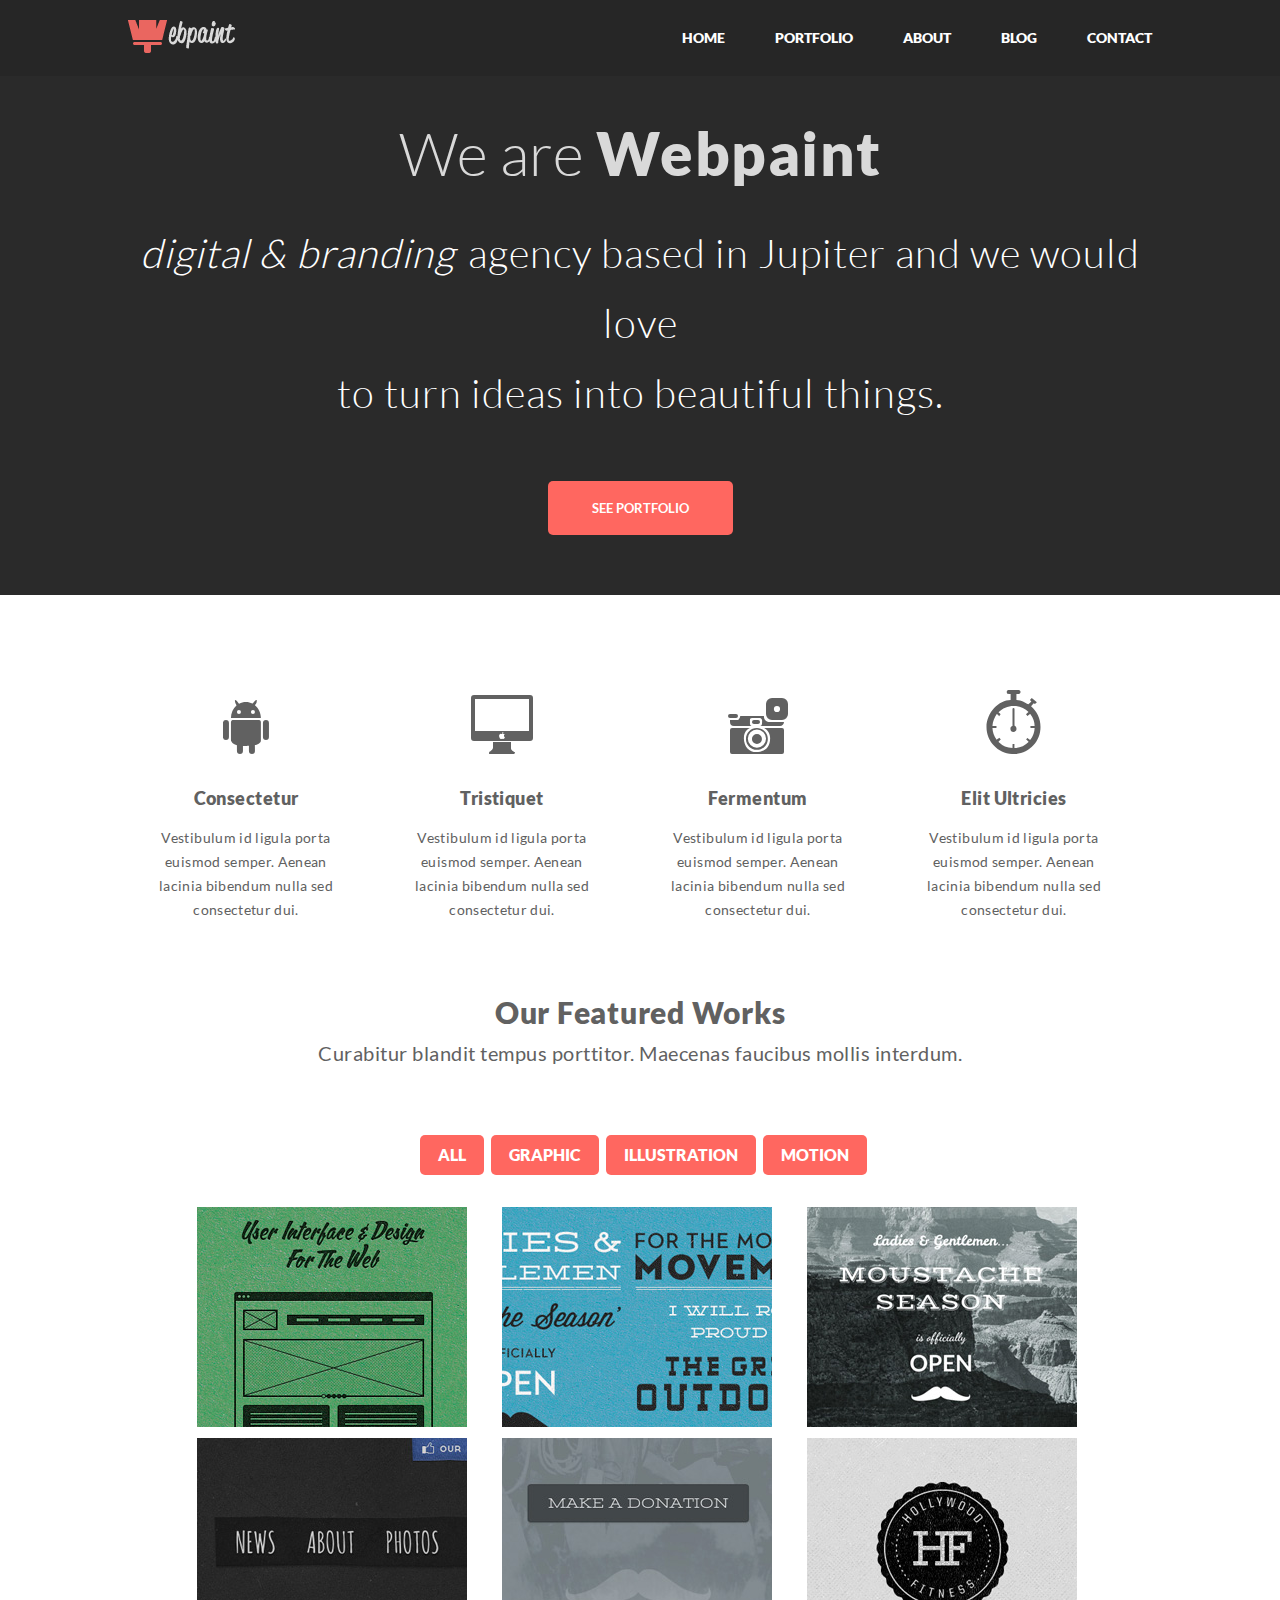
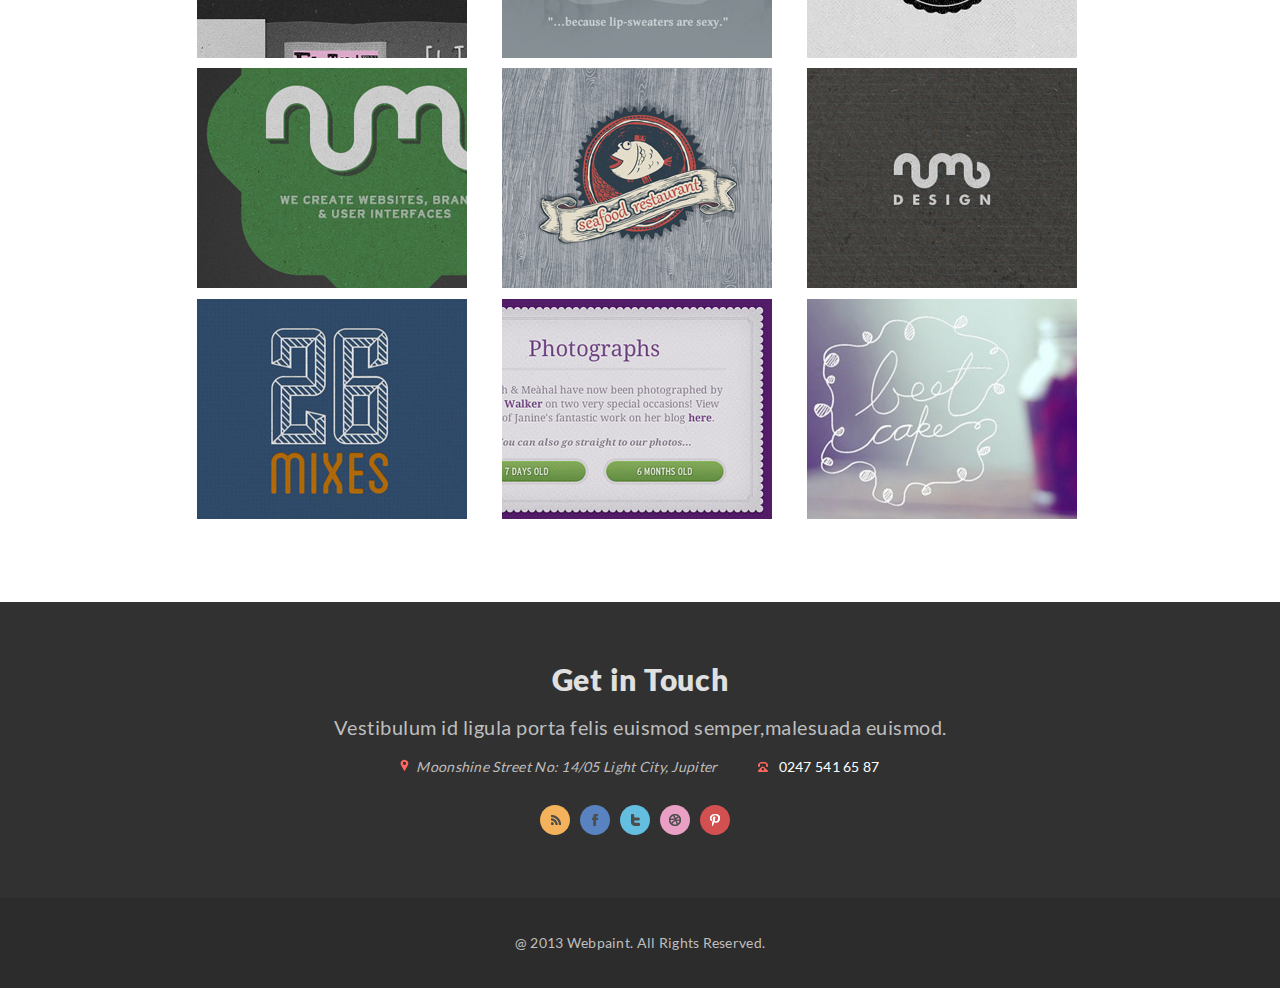
==== commit 0ba7cbc9: "Add files via upload" ====
--- a/index.html
+++ b/index.html
@@ -127,6 +127,7 @@
 	<!-- =====footer======== -->
 
 	<footer id="contact">
+
 		<div class="footer-container">
 			<h2 class="footer-caption">Get in Touch</h2>
 			<p class="footer-description">Vestibulum id ligula porta felis euismod semper,malesuada euismod.</p>
@@ -138,39 +139,41 @@
 					<p><img src="img/footer-img/Phone.svg" class="feedback-img" alt="иконка телефона"> <a href="tel: 0247 541 65 87">0247 541 65 87</a></p>
 				</div>
 			</div>
-		</div>
-		<div class="soc-seti">
-			<div class="soc-seti-item">
-				<a href="#">
-					<img src="img/footer-img/soc_icon.svg" alt="иконка социальной сети">
-				</a>
-			</div>
-			<div class="soc-seti-item">
-				<a href="#">
-					<img src="img/footer-img/facebook.svg" alt="иконка социальной сети">
-				</a>
-			</div>
-			<div class="soc-seti-item">
-				<a href="#">
-					<img src="img/footer-img/twitter.svg" alt="иконка социальной сети">
-				</a>
-			</div>
-			<div class="soc-seti-item">
-				<a href="#">
-					<img src="img/footer-img/dribbble.svg" alt="иконка социальной сети">
-				</a>
-			</div>
-			<div class="soc-seti-item">
-				<a href="#">
-					<img src="img/footer-img/behance.svg" alt="иконка социальной сети">
-				</a>
+		
+			<div class="soc-seti">
+				<div class="soc-seti-item">
+					<a href="#">
+						<img src="img/footer-img/soc_icon.svg" alt="иконка социальной сети">
+					</a>
+				</div>
+				<div class="soc-seti-item">
+					<a href="#">
+						<img src="img/footer-img/facebook.svg" alt="иконка социальной сети">
+					</a>
+				</div>
+				<div class="soc-seti-item">
+					<a href="#">
+						<img src="img/footer-img/twitter.svg" alt="иконка социальной сети">
+					</a>
+				</div>
+				<div class="soc-seti-item">
+					<a href="#">
+						<img src="img/footer-img/dribbble.svg" alt="иконка социальной сети">
+					</a>
+				</div>
+				<div class="soc-seti-item">
+					<a href="#">
+						<img src="img/footer-img/behance.svg" alt="иконка социальной сети">
+					</a>
+				</div>
 			</div>
 		</div>
-		<div class="company">
-			<div class="company-title">
-				<p>&#64; 2013 Webpaint. All Rights Reserved.</p>
+			<div class="company">
+				<div class="company-title">
+					<p>&#64; 2013 Webpaint. All Rights Reserved.</p>
+				</div>
 			</div>
-		</div>
+
 	</footer>
 
 
--- a/css/style.css
+++ b/css/style.css
@@ -306,6 +306,10 @@
     padding: 20px 0;
 }
 
+.footer-container {
+    margin: 0 10%;
+}
+
 .footer-feedback, .soc-seti {
     display: flex;
     justify-content: center;
@@ -348,6 +352,11 @@
 
 .company-title p {
     padding: 33px 0;
+    color: #bebebe;
+    font-size: 14px;
+    font-weight: normal;
+    line-height: 24px;
+    letter-spacing: 0.28px;
 }
 
 /*=======media======*/
@@ -460,4 +469,8 @@
         line-height: 33px;
         font-size: 23px;
     }
+    /*=====footer=====*/
+    .footer-description {
+        font-size: 18px;
+    }
 }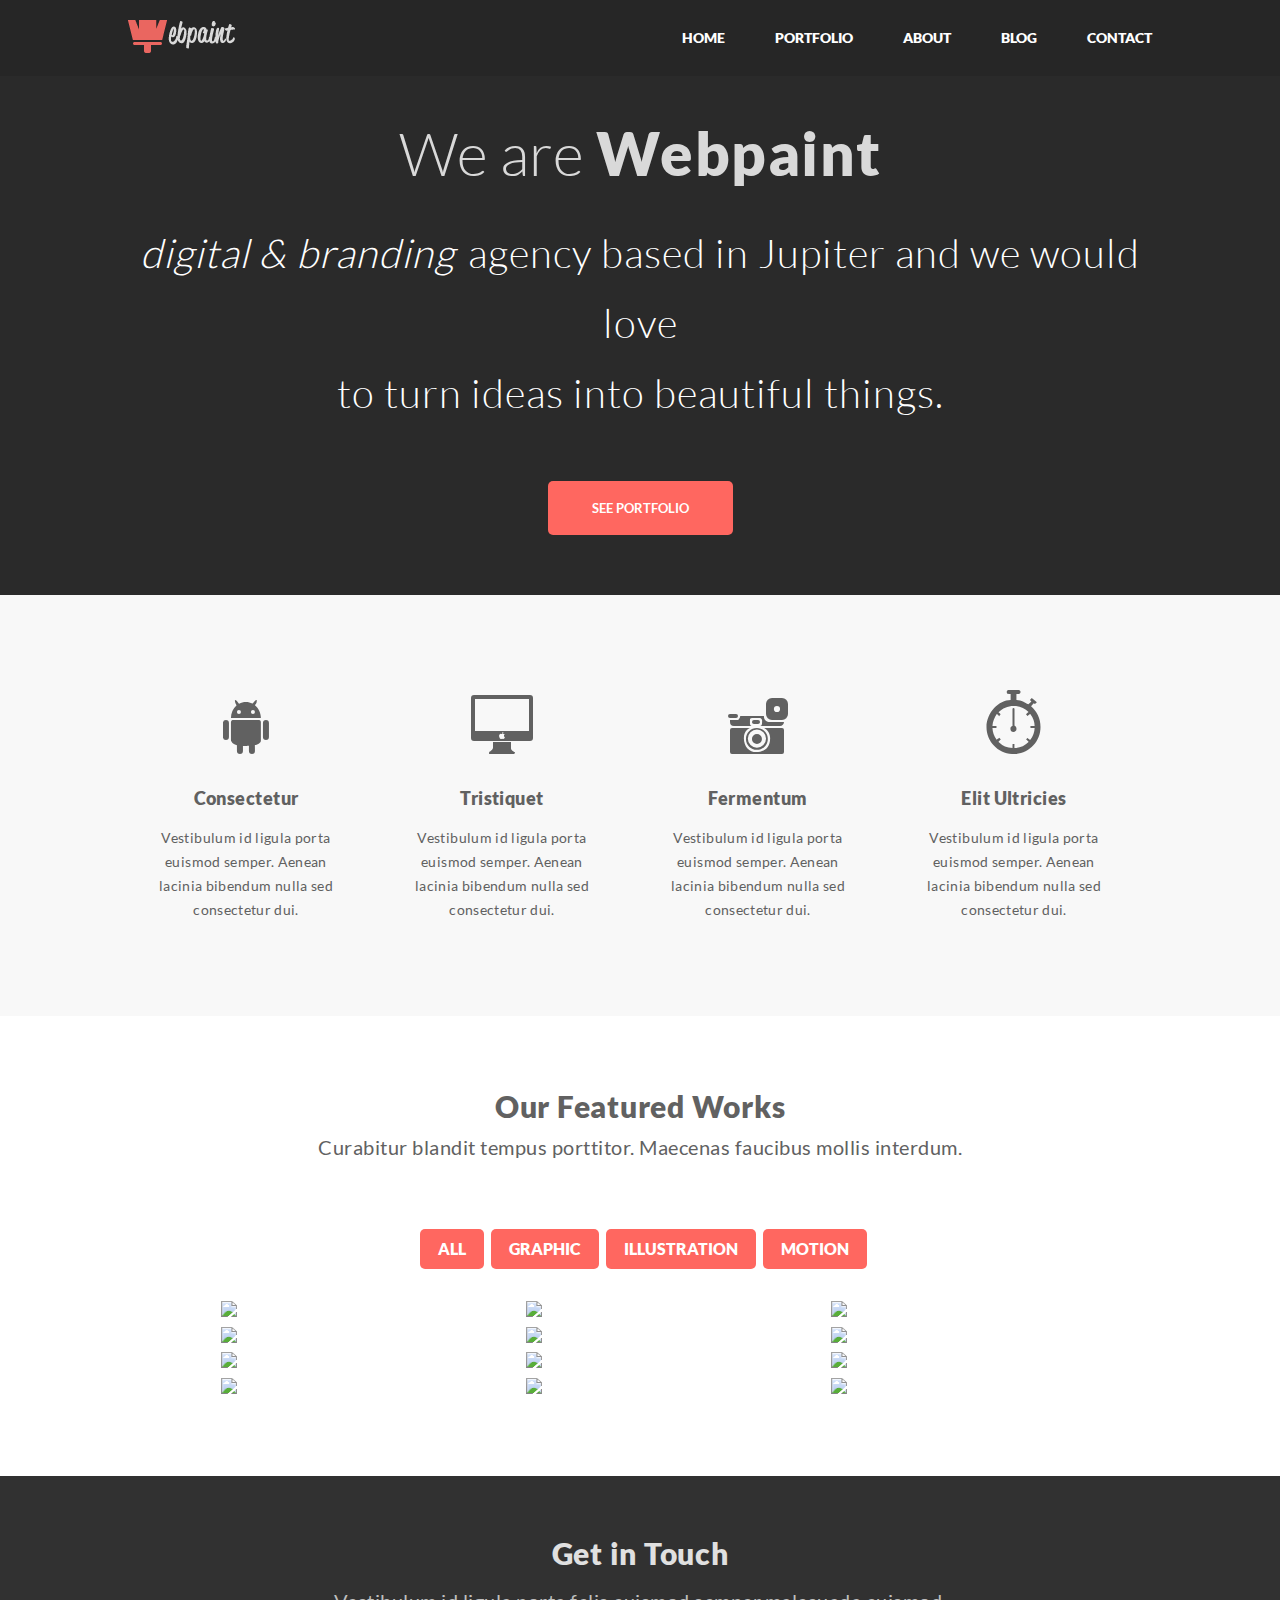
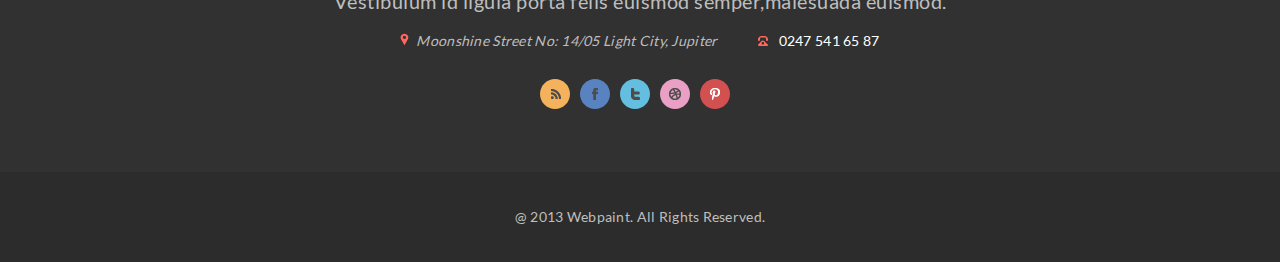
==== commit 7cf39b57: "Add files via upload" ====
--- a/index.html
+++ b/index.html
@@ -87,41 +87,42 @@
 		</div>
 		<div class="works-img">
 			<div class="work-item">
-				<img src="img/works-img/Layer_1.png" class="portfolio-img" alt="работы из моего портфолио">
+				<img src="img/works-img/maket-design.png" class="portfolio-img" alt="работы из моего портфолио">
 			</div>
 			<div class="work-item">
-				<img src="img/works-img/Layer_2.png" class="portfolio-img" alt="работы из моего портфолио">
+				<img src="img/works-img/maket-donation.png" class="portfolio-img" alt="работы из моего портфолио">
 			</div>
 			<div class="work-item">
-				<img src="img/works-img/Layer_3.png" class="portfolio-img" alt="работы из моего портфолио">
+				<img src="img/works-img/maket-hollywuud.png" class="portfolio-img" alt="работы из моего портфолио">
 			</div>
 			<div class="work-item">
-				<img src="img/works-img/Layer_4.png" class="portfolio-img" alt="работы из моего портфолио">
+				<img src="img/works-img/maket-interfaces.png" class="portfolio-img" alt="работы из моего портфолио">
 			</div>
 			<div class="work-item">
-				<img src="img/works-img/Layer_5.png" class="portfolio-img" alt="работы из моего портфолио">
+				<img src="img/works-img/maket-mixes.png" class="portfolio-img" alt="работы из моего портфолио">
 			</div>
 			<div class="work-item">
-				<img src="img/works-img/Layer_6.png" class="portfolio-img" alt="работы из моего портфолио">
+				<img src="img/works-img/maket-moven.png" class="portfolio-img" alt="работы из моего портфолио">
 			</div>
 			<div class="work-item">
-				<img src="img/works-img/Layer_7.png" class="portfolio-img" alt="работы из моего портфолио">
+				<img src="img/works-img/maket-news.png" class="portfolio-img" alt="работы из моего портфолио">
 			</div>
 			<div class="work-item">
-				<img src="img/works-img/Layer_8.png" class="portfolio-img" alt="работы из моего портфолио">
+				<img src="img/works-img/maket-photo.png" class="portfolio-img" alt="работы из моего портфолио">
 			</div>
 			<div class="work-item">
-				<img src="img/works-img/Layer_9.png" class="portfolio-img" alt="работы из моего портфолио">
+				<img src="img/works-img/maket-photographs.png" class="portfolio-img" alt="работы из моего портфолио">
 			</div>
 			<div class="work-item">
-				<img src="img/works-img/Layer_10.png" class="portfolio-img" alt="работы из моего портфолио">
+				<img src="img/works-img/maket-seafood.png" class="portfolio-img" alt="работы из моего портфолио">
 			</div>
 			<div class="work-item">
-				<img src="img/works-img/Layer_11.png" class="portfolio-img" alt="работы из моего портфолио">
+				<img src="img/works-img/maket-seafood.png" class="portfolio-img" alt="работы из моего портфолио">
 			</div>
 			<div class="work-item">
-				<img src="img/works-img/Layer_12.png" class="portfolio-img" alt="работы из моего портфолио">
+				<img src="img/works-img/maket-web.png" class="portfolio-img" alt="работы из моего портфолио">
 			</div>
+		</div>
 	</section>
 
 	<!-- =====footer======== -->
@@ -136,7 +137,10 @@
 					<img src="img/footer-img/Fill.svg" class="feedback-img" alt="Иконка место нахождения">Moonshine Street No: 14/05 Light City, Jupiter
 				</address>
 				<div class="number-phone">
-					<p><img src="img/footer-img/Phone.svg" class="feedback-img" alt="иконка телефона"> <a href="tel: 0247 541 65 87">0247 541 65 87</a></p>
+					<p>
+						<img src="img/footer-img/Phone.svg" class="feedback-img" alt="иконка телефона"> 
+						<a href="#">0247 541 65 87</a>
+					</p>
 				</div>
 			</div>
 		
--- a/css/style.css
+++ b/css/style.css
@@ -73,14 +73,22 @@
 }
 
 .header-menu {
+    display: -webkit-box;
+    display: -ms-flexbox;
     display: flex;
     margin: 0 10%;
-    justify-content: space-between;
-    align-items: center;
+    -webkit-box-pack: justify;
+        -ms-flex-pack: justify;
+            justify-content: space-between;
+    -webkit-box-align: center;
+        -ms-flex-align: center;
+            align-items: center;
     padding: 20px 0; 
 }
 
 .topnav ul {
+    display: -webkit-box;
+    display: -ms-flexbox;
     display: flex;
 }
 
@@ -102,6 +110,8 @@
 li a:hover {
     color: #ff6760;
     cursor: pointer;
+    -webkit-transition: .4s ease-in-out;
+    -o-transition: .4s ease-in-out;
     transition: .4s ease-in-out;
 }
 
@@ -164,27 +174,31 @@
     background-color: #b35959c2;
     color: #bdb5b5e0;
     cursor: pointer;
+    -webkit-transition: .4s;
+    -o-transition: .4s;
     transition: .4s;
 }
 
-.services p {
-    color: black;
-}
-
-.services-item h3 {
-    margin: 31px 0 20px 0;
-}
-
-
 /*===============services============*/
+
+.services {
+    background-color: #f8f8f8;
+}
+
 .services-wrapper {
     margin: 0 10%;
+    display: -webkit-box;
+    display: -ms-flexbox;
     display: flex;
-    align-items: baseline;
+    -webkit-box-align: baseline;
+        -ms-flex-align: baseline;
+            align-items: baseline;
     text-align: center;
-    padding: 95px 0 0 0;
-    justify-content: space-around;
-    flex-wrap: wrap;
+    padding: 95px 0 94px 0;
+    -ms-flex-pack: distribute;
+        justify-content: space-around;
+    -ms-flex-wrap: wrap;
+        flex-wrap: wrap;
 }
 
 .services-item img {
@@ -243,9 +257,14 @@
 }
 
 .work-button {
+    display: -webkit-box;
+    display: -ms-flexbox;
     display: flex;
-    justify-content: center;
-    flex-wrap: wrap;
+    -webkit-box-pack: center;
+        -ms-flex-pack: center;
+            justify-content: center;
+    -ms-flex-wrap: wrap;
+        flex-wrap: wrap;
     padding: 70px 0 25px 0;
 }
 
@@ -264,13 +283,20 @@
 
 .work-btn:hover {
     background-color: #595959;
+    -webkit-transition: .4s ease-in-out;
+    -o-transition: .4s ease-in-out;
     transition: .4s ease-in-out;
 }
 
 .works-img {
+    display: -webkit-box;
+    display: -ms-flexbox;
     display: flex;
-    flex-wrap: wrap;
-    justify-content: center;
+    -ms-flex-wrap: wrap;
+        flex-wrap: wrap;
+    -webkit-box-pack: center;
+        -ms-flex-pack: center;
+            justify-content: center;
 }
 
 .work-item {
@@ -311,9 +337,14 @@
 }
 
 .footer-feedback, .soc-seti {
+    display: -webkit-box;
+    display: -ms-flexbox;
     display: flex;
-    justify-content: center;
-    flex-wrap: wrap;
+    -webkit-box-pack: center;
+        -ms-flex-pack: center;
+            justify-content: center;
+    -ms-flex-wrap: wrap;
+        flex-wrap: wrap;
     color: #bebebe;
     font-size: 14px;
     font-weight: normal;
@@ -382,6 +413,12 @@
     .header-background {
         position: static;
     }
+    .header-description {
+        margin-top: 27px;
+        font-size: 23px;
+        letter-spacing: 0;
+        line-height: 38px;
+    }
     /*=====menu==========*/
     .openMenu {
        display: block;
@@ -390,6 +427,8 @@
     .openMenu:hover {
         color: #ff6760;
         cursor: pointer;
+        -webkit-transition: .4s ease-in-out;
+        -o-transition: .4s ease-in-out;
         transition: .4s ease-in-out;
     }
     .topnav ul {
@@ -419,6 +458,8 @@
     li a:hover {
         color: #ff6760;
         cursor: pointer;
+        -webkit-transition: .4s ease-in-out;
+        -o-transition: .4s ease-in-out;
         transition: .4s ease-in-out;
     }
     /*======= works=======*/
@@ -430,15 +471,18 @@
 @media screen and (max-width: 425px) {
     /*======services=======*/
     .services-item {
-        width: 50%;
+        width: 51%;
         max-width: 100%;
+    }
+    .services-item {
+        margin-right: 0;
     }
     /*====== works======*/
     .work-btn {
         margin-bottom: 10px;
     }
     .work-item {
-        width: 80%;
+        width: 100%;
     }
     .work-caption {
         font-size: 30px;
@@ -453,6 +497,7 @@
     }
     .portfolio-img {
         padding: 7px 0 0 0;
+        width: 100%;
     }
 }
 
